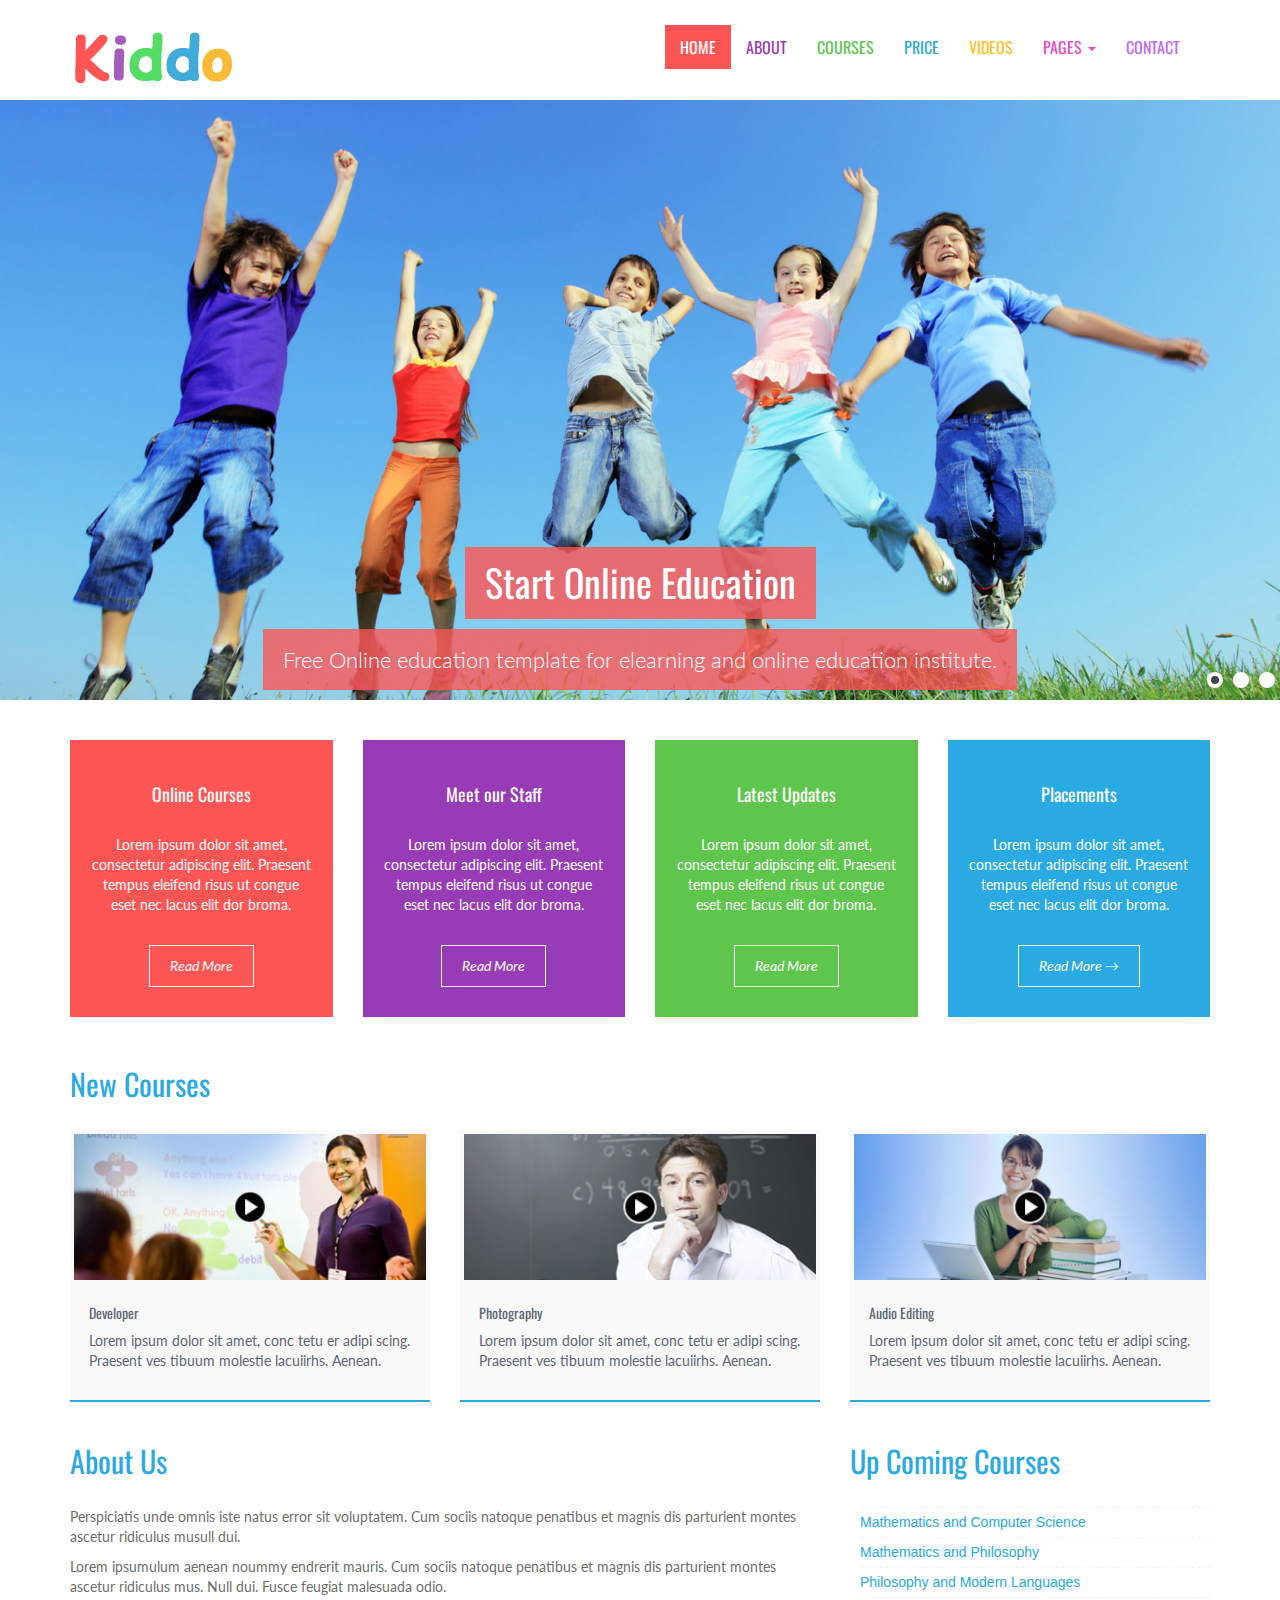
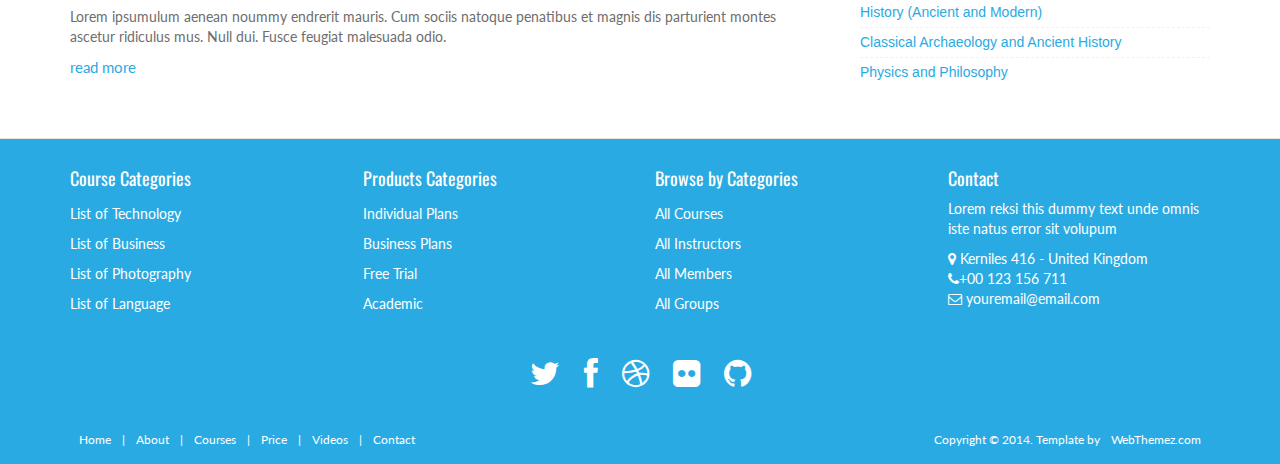
==== bootstrap/Kiddo-Educational-School-Bootstrap-Free-Web-Template/index.html @ 1dbb7421 "boots" ====
<!--
Author: WebThemez
Author URL: http://webthemez.com
License: Creative Commons Attribution 3.0 Unported
License URL: http://creativecommons.org/licenses/by/3.0/
-->
<!DOCTYPE html>
<html lang="en">
<head>
	<meta charset="utf-8">
	<meta name="viewport" content="width=device-width, initial-scale=1.0">
	<meta name="description" content="free-educational-responsive-web-template-webEdu">
	<meta name="author" content="webThemez.com">
	<title>Free School Responsive Web Template Kiddo</title>
	<link rel="favicon" href="assets/images/favicon.png">
	<link rel="stylesheet" media="screen" href="http://fonts.googleapis.com/css?family=Open+Sans:300,400,700">
	<link rel="stylesheet" href="assets/css/bootstrap.min.css">
	<link rel="stylesheet" href="assets/css/font-awesome.min.css"> 
	<link rel="stylesheet" href="assets/css/bootstrap-theme.css" media="screen"> 
	<link rel="stylesheet" href="assets/css/style.css">
    <link rel='stylesheet' id='camera-css'  href='assets/css/camera.css' type='text/css' media='all'> 
	<!-- HTML5 shim and Respond.js IE8 support of HTML5 elements and media queries -->
	<!--[if lt IE 9]>
	<script src="assets/js/html5shiv.js"></script>
	<script src="assets/js/respond.min.js"></script>
	<![endif]-->
</head>
<body>
	<!-- Fixed navbar -->
	<div class="navbar navbar-inverse">
		<div class="container">
			<div class="navbar-header">
				<!-- Button for smallest screens -->
				<button type="button" class="navbar-toggle" data-toggle="collapse" data-target=".navbar-collapse"><span class="icon-bar"></span><span class="icon-bar"></span><span class="icon-bar"></span></button>
				<a class="navbar-brand" href="index.html">
					<img src="assets/images/logo.png" alt="Techro HTML5 template"></a>
			</div>
			<div class="navbar-collapse collapse">
				<ul class="nav navbar-nav pull-right mainNav">
					<li class="c1 active"><a href="index.html">Home</a></li>
					<li class="c2"><a href="about.html">About</a></li>
					<li class="c3"><a href="courses.html">Courses</a></li>
					<li class="c4"><a href="price.html">Price</a></li>
					<li class="c5"><a href="videos.html">Videos</a></li>
					<li class="c6 dropdown">
						<a href="#" class="dropdown-toggle" data-toggle="dropdown">Pages <b class="caret"></b></a>
						<ul class="dropdown-menu">
							<li><a href="sidebar-right.html">Right Sidebar</a></li>
							<li><a href="#">Dummy Link1</a></li>
							<li><a href="#">Dummy Link2</a></li>
							<li><a href="#">Dummy Link3</a></li>
						</ul>
					</li>
					<li class="c7"><a href="contact.html">Contact</a></li>

				</ul>
			</div>
			<!--/.nav-collapse -->
		</div>
	</div>
	<!-- /.navbar -->

	<!-- Header -->
	<header id="head">
		<div class="container">
             <div class="heading-text">							
							<h1 class="animated flipInY delay1">Start Online Education</h1> <br/>
							<p>Free Online education template for elearning and online education institute.</p>
						</div>
            
					<div class="fluid_container">                       
                    <div class="camera_wrap camera_emboss pattern_1" id="camera_wrap_4">
                        <div data-thumb="assets/images/slides/thumbs/img1.jpg" data-src="assets/images/slides/img1.jpg">
                            <h2>We develop.</h2>
                        </div> 
                        <div data-thumb="assets/images/slides/thumbs/img2.jpg" data-src="assets/images/slides/img2.jpg">
                        </div>
                        <div data-thumb="assets/images/slides/thumbs/img3.jpg" data-src="assets/images/slides/img3.jpg">
                        </div> 
                    </div><!-- #camera_wrap_3 -->
                </div><!-- .fluid_container -->
		</div>
	</header>
	<!-- /Header -->

  <div class="container">
    <div class="row">
					<div class="col-md-3">
						<div class="grey-box-icon b1"> 
							<h4>Online Courses</h4>
							<p>Lorem ipsum dolor sit amet, consectetur adipiscing elit. Praesent tempus eleifend risus ut congue
							eset nec lacus elit dor broma.</p>
     						<p><a href="#"><em>Read More</em></a></p>
						</div><!--grey box -->
					</div><!--/span3-->
					<div class="col-md-3">
						<div class="grey-box-icon b2"> 
							<h4>Meet our Staff</h4>
							<p>Lorem ipsum dolor sit amet, consectetur adipiscing elit. Praesent tempus eleifend risus ut congue
							eset nec lacus elit dor broma.</p>
     						<p><a href="#"><em>Read More</em></a></p>
						</div><!--grey box -->
					</div><!--/span3-->
					<div class="col-md-3">
						<div class="grey-box-icon b3"> 
							<h4>Latest Updates</h4>
							<p>Lorem ipsum dolor sit amet, consectetur adipiscing elit. Praesent tempus eleifend risus ut congue
							eset nec lacus elit dor broma.</p>
     						<p><a href="#"><em>Read More</em></a></p>
						</div><!--grey box -->
					</div><!--/span3-->
					<div class="col-md-3">
						<div class="grey-box-icon b4">  
							<h4>Placements</h4>
							<p>Lorem ipsum dolor sit amet, consectetur adipiscing elit. Praesent tempus eleifend risus ut congue
							eset nec lacus elit dor broma.</p>
     						<p><a href="#"><em>Read More →</em></a></p>
						</div><!--grey box -->
					</div><!--/span3-->
				</div>
    </div>
      <section class="news-box top-margin">
        <div class="container">
            <h2><span>New Courses</span></h2>
            <div class="row">
       
                <div class="col-lg-4 col-md-4 col-sm-12">
                    <div class="newsBox">
                        <div class="thumbnail">
                            <figure><img src="assets/images/news2.jpg" alt=""></figure>
                            <div class="caption maxheight2">
                            <div class="box_inner">
                                        <div class="box">
                                            <p class="title"><h5>Developer</h5></p>
                                            <p>Lorem ipsum dolor sit amet, conc tetu er adipi scing. Praesent ves tibuum molestie lacuiirhs. Aenean.</p>
                                        </div> 
                                </div>
                            </div>
                        </div>
                    </div>
                </div>
                <div class="col-lg-4 col-md-4 col-sm-12">
                    <div class="newsBox">
                        <div class="thumbnail">
                            <figure><img src="assets/images/news3.jpg" alt=""></figure>
                            <div class="caption maxheight2">
                            <div class="box_inner">
                                        <div class="box">
                                            <p class="title"><h5>Photography   </h5></p>
                                            <p>Lorem ipsum dolor sit amet, conc tetu er adipi scing. Praesent ves tibuum molestie lacuiirhs. Aenean.</p>
                                        </div> 
                                </div>
                            </div>
                        </div>
                    </div>
                </div>
                <div class="col-lg-4 col-md-4 col-sm-12">
                    <div class="newsBox">
                        <div class="thumbnail">
                            <figure><img src="assets/images/news4.jpg" alt=""></figure>
                            <div class="caption maxheight2">
                           <div class="box_inner">
                                        <div class="box">
                                            <p class="title"><h5>Audio Editing</h5></p>
                                            <p>Lorem ipsum dolor sit amet, conc tetu er adipi scing. Praesent ves tibuum molestie lacuiirhs. Aenean.</p>
                                        </div> 
                                </div>
                            </div>
                        </div>
                    </div>
                </div>
            </div>
        </div>
    </section>
   
  
	
      <section class="container">
      <div class="row">
      	<div class="col-md-8"><div class="title-box clearfix "><h2 class="title-box_primary">About Us</h2></div> 
        <p><span>Perspiciatis unde omnis iste natus error sit voluptatem. Cum sociis natoque penatibus et magnis dis parturient montes ascetur ridiculus musull dui.</span></p>
        <p>Lorem ipsumulum aenean noummy endrerit mauris. Cum sociis natoque penatibus et magnis dis parturient montes ascetur ridiculus mus. Null dui. Fusce feugiat malesuada odio.</p><p>Lorem ipsumulum aenean noummy endrerit mauris. Cum sociis natoque penatibus et magnis dis parturient montes ascetur ridiculus mus. Null dui. Fusce feugiat malesuada odio.</p>
        <a href="#" title="read more" class="btn-inline " target="_self">read more</a> </div>
              
          
          <div class="col-md-4"><div class="title-box clearfix "><h2 class="title-box_primary">Up Coming Courses</h2></div> 
            <div class="list styled custom-list">
            <ul>
            <li><a title="Snatoque penatibus et magnis dis partu rient montes ascetur ridiculus mus." href="#">Mathematics and Computer Science</a></li>
            <li><a title="Fusce feugiat malesuada odio. Morbi nunc odio gravida at cursus nec luctus." href="#">Mathematics and Philosophy</a></li>
            <li><a title="Penatibus et magnis dis parturient montes ascetur ridiculus mus." href="#">Philosophy and Modern Languages</a></li>
            <li><a title="Morbi nunc odio gravida at cursus nec luctus a lorem. Maecenas tristique orci." href="#">History (Ancient and Modern)</a></li>
            <li><a title="Snatoque penatibus et magnis dis partu rient montes ascetur ridiculus mus." href="#">Classical Archaeology and Ancient History</a></li>
            <li><a title="Fusce feugiat malesuada odio. Morbi nunc odio gravida at cursus nec luctus." href="#">Physics and Philosophy</a></li>
            </ul>
            </div>
         </div>
      </div>
      </section>
      
    	 
    <footer id="footer">
 
		<div class="container">
   <div class="row">
  <div class="footerbottom">
    <div class="col-md-3 col-sm-6">
      <div class="footerwidget">
        <h4>
          Course Categories
        </h4>
        <div class="menu-course">
          <ul class="menu">
            <li><a href="#">
                List of Technology 
              </a>
            </li>
            <li><a href="#">
                List of Business
              </a>
            </li>
            <li><a href="#">
                List of Photography
              </a>
            </li>
            <li><a href="#">
               List of Language
              </a>
            </li>
          </ul>
        </div>
      </div>
    </div>
    <div class="col-md-3 col-sm-6">
      <div class="footerwidget">
        <h4>
          Products Categories
        </h4>
        <div class="menu-course">
          <ul class="menu">
            <li> <a href="#">
                Individual Plans  </a>
            </li>
            <li><a href="#">
                Business Plans
              </a>
            </li>
            <li><a href="#">
                Free Trial
              </a>
            </li>
            <li><a href="#">
                Academic
              </a>
            </li>
          </ul>
        </div>
      </div>
    </div>
    <div class="col-md-3 col-sm-6">
      <div class="footerwidget">
        <h4>
          Browse by Categories
        </h4>
        <div class="menu-course">
          <ul class="menu">
            <li><a href="#">
                All Courses
              </a>
            </li>
            <li> <a href="#">
                All Instructors
              </a>
            </li>
            <li><a href="#">
                All Members
              </a>
            </li>
            <li>
              <a href="#">
                All Groups
              </a>
            </li>
          </ul>
        </div>
      </div>
    </div>
    <div class="col-md-3 col-sm-6"> 
            	<div class="footerwidget"> 
                         <h4>Contact</h4> 
                        <p>Lorem reksi this dummy text unde omnis iste natus error sit volupum</p>
            <div class="contact-info"> 
            <i class="fa fa-map-marker"></i> Kerniles 416  - United Kingdom<br>
            <i class="fa fa-phone"></i>+00 123 156 711 <br>
             <i class="fa fa-envelope-o"></i> youremail@email.com
              </div> 
                </div><!-- end widget --> 
    </div>
  </div>
</div>
			<div class="social text-center">
				<a href="#"><i class="fa fa-twitter"></i></a>
				<a href="#"><i class="fa fa-facebook"></i></a>
				<a href="#"><i class="fa fa-dribbble"></i></a>
				<a href="#"><i class="fa fa-flickr"></i></a>
				<a href="#"><i class="fa fa-github"></i></a>
			</div>

			<div class="clear"></div>
			<!--CLEAR FLOATS-->
		</div>
		<div class="footer2">
			<div class="container">
				<div class="row">

					<div class="col-md-6 panel">
						<div class="panel-body">
							<p class="simplenav">
								<a href="index.html">Home</a> | 
								<a href="about.html">About</a> |
								<a href="courses.html">Courses</a> |
								<a href="price.html">Price</a> |
								<a href="videos.html">Videos</a> |
								<a href="contact.html">Contact</a>
							</p>
						</div>
					</div>

					<div class="col-md-6 panel">
						<div class="panel-body">
							<p class="text-right">
								Copyright &copy; 2014. Template by <a href="http://webthemez.com/" rel="develop">WebThemez.com</a>
							</p>
						</div>
					</div>

				</div>
				<!-- /row of panels -->
			</div>
		</div>
	</footer>

	<!-- JavaScript libs are placed at the end of the document so the pages load faster -->
	<script src="assets/js/modernizr-latest.js"></script> 
	<script type='text/javascript' src='assets/js/jquery.min.js'></script>
    <script type='text/javascript' src='assets/js/fancybox/jquery.fancybox.pack.js'></script>
    
    <script type='text/javascript' src='assets/js/jquery.mobile.customized.min.js'></script>
    <script type='text/javascript' src='assets/js/jquery.easing.1.3.js'></script> 
    <script type='text/javascript' src='assets/js/camera.min.js'></script> 
    <script src="assets/js/bootstrap.min.js"></script> 
	<script src="assets/js/custom.js"></script>
    <script>
		jQuery(function(){
			
			jQuery('#camera_wrap_4').camera({
                transPeriod: 500,
                time: 3000,
				height: '600',
				loader: 'false',
				pagination: true,
				thumbnails: false,
				hover: false,
                playPause: false,
                navigation: false,
				opacityOnGrid: false,
				imagePath: 'assets/images/'
			});

		});
      
	</script>
    
</body>
</html>
---- bootstrap/Kiddo-Educational-School-Bootstrap-Free-Web-Template/assets/css/style.css ----
/*
Author: WebThemez.com
Website: http://webthemez.com
Note: Please do not remove the footer backlink (webthemez.com)--(if you want to remove contact: webthemez@gmail.com)
Licence: Creative Commons Attribution 3.0** - http://creativecommons.org/licenses/by/3.0/
*/
@import url(http://fonts.googleapis.com/css?family=Oswald:400,700);
@import url(http://fonts.googleapis.com/css?family=Lato:400,700);
body {
	font-family: 'Lato', sans-serif;
	font-weight: normal;
    color: #6E6E6E;
}
/*General*/
h1, h2, h3, h4, h5, h6 {
	font-weight: normal;
	font-family: 'Oswald', sans-serif;
}
h1, .h1, h2, .h2, h3, .h3 {
	margin-top: 30px;
}
h2 {
	margin: 30px 0;
	color: #29AAE2;
}
a{
    color:#3d84e6;
}
a:hover, a:focus{
    color:#3d84e6;
    text-decoration: underline;
}
.navbar-toggle {
	background-color: rgba(0, 0, 0, 0.89);
}
.navbar-nav>li>a {
	padding-top: 12px;
	padding-bottom: 12px;
	font-family: 'Oswald', sans-serif;
	font-weight: 400 !important;
}
blockquote {
	font-style: italic;
	font-family: Georgia;
	color: #999;
	margin: 0px 0 0px;
	padding: 0px 20px;
}
label {
	color: #777;
}
.btn-inline {
	color: #29AAE2;
	font-size: 15px; 
}
.form-control {
	display: block;
	width: 100%;
	height: 41px;
	padding: 6px 12px;
	font-size: 14px;
	line-height: 2.428571;
	color: #555;
	background-color: #F7F7F7;
	background-image: none;
	border: 1px solid #ccc;
	border-radius: 0px;
}
.navbar-inverse .navbar-brand img {
	width: 171px;
}
.navbar-inverse .navbar-nav > li.c1 a{
color: #F55;
}
.navbar-inverse .navbar-nav > li.c2 a{
color: #973CB6;
}
.navbar-inverse .navbar-nav > li.c3 a{
color: #5EC64D;
}
.navbar-inverse .navbar-nav > li.c4 a{
color: #29AAE2;
}
.navbar-inverse .navbar-nav > li.c5 a{
color: #FFC225;
}
.navbar-inverse .navbar-nav > li.c6 a{
color: #ED47C5;
}
.navbar-inverse .navbar-nav > li.c7 a{
color: #BD69FF;
}
.navbar-inverse .navbar-nav > li.c1 a:hover, .navbar-inverse .navbar-nav > li.c1.active a{
color:#fff;
background: #F55;
}
.navbar-inverse .navbar-nav > li.c2 a:hover, .navbar-inverse .navbar-nav > li.c2.active a{
color: #fff;
background:#973CB6;
}
.navbar-inverse .navbar-nav > li.c3 a:hover, .navbar-inverse .navbar-nav > li.c3.active a{
color: #fff;
background:#5EC64D;
}
.navbar-inverse .navbar-nav > li.c4 a:hover, .navbar-inverse .navbar-nav > li.c4.active a{
color: #fff;
background: #29AAE2;
}
.navbar-inverse .navbar-nav > li.c5 a:hover, .navbar-inverse .navbar-nav > li.c5.active a{
color: #fff;
background:#FFC225;
}
.navbar-inverse .navbar-nav > li.c6 a:hover, .navbar-inverse .navbar-nav > li.c6.active a{
color: #fff;
background:#ED47C5;
}
.navbar-inverse .navbar-nav > li.c7 a:hover, .navbar-inverse .navbar-nav > li.c7.active a{
color: #fff;
background:#BD69FF;
}
.b1{
color:#fff;
background:#F55;
}
.b2{
color:#fff;
background:#973CB6;
}
.b3{
color:#fff;
background:#5EC64D;
}
.b4{
color:#fff;
background: #29AAE2;
}
.grey-box-icon h4{
padding:20px 0;
}
.grey-box-icon a{
margin: 20px 0 0;
color: #fff;
padding: 10px 20px;
border: 1px solid #fff;
display: inline-block;
} 

.section-title {
	margin-bottom: 20px;
}
/* Header */
#head {
	/*background: #181015 url( ../images/bg_header.jpg) no-repeat;*/
	background-size: cover;
	height: 600px;
	text-align: center;
	color: white;
	font-weight: 300;
	position: relative; 
	background-position-x: center;
}
#head.secondary {
	height: 100px;
	min-height: 100px;
	padding-top: 0px;
}
#head .lead {
	font-size: 44px;
	margin-bottom: 6px;
	color: white;
	line-height: 1.15em;
}
#head .tagline {
	color: rgba(255,255,255,0.75);
	margin-bottom: 25px;
}
#head .tagline a {
	color: #fff;
}
#head .btn {
	margin-bottom: 10px;
}
#head .btn-default {
	text-shadow: none;
	background: transparent;
	color: rgba(255,255,255,.5);
	-webkit-box-shadow: inset 0px 0px 0px 3px rgba(255,255,255,.5);
	-moz-box-shadow: inset 0px 0px 0px 3px rgba(255,255,255,.5);
	box-shadow: inset 0px 0px 0px 3px rgba(255,255,255,.5);
	background: transparent;
}
#head .btn-default:hover, #head .btn-default:focus {
	color: rgba(255,255,255,.8);
	-webkit-box-shadow: inset 0px 0px 0px 3px rgba(255,255,255,.8);
	-moz-box-shadow: inset 0px 0px 0px 3px rgba(255,255,255,.8);
	box-shadow: inset 0px 0px 0px 3px rgba(255,255,255,.8);
	background: transparent;
}
#head .btn-default:active, #head .btn-default.active {
	color: #fff;
	-webkit-box-shadow: inset 0px 0px 0px 3px #fff;
	-moz-box-shadow: inset 0px 0px 0px 3px #fff;
	box-shadow: inset 0px 0px 0px 3px #fff;
	background: transparent;
}
.fluid_container {
	bottom: 0;
	height: 100%;
	left: 0;
	right: 0;
	top: 0;
	z-index: 0;
}
#camera_wrap_4 {
	bottom: 0;
	height: 100%;
	left: 0;
	margin-bottom: 0!important;
	position: absolute;
	right: 0;
	top: 0;
}
.camera_bar {
	z-index: 2;
}
.camera_thumbs {
	margin-top: -100px;
	position: relative;
	z-index: 1;
}
.camera_thumbs_cont {
	border-radius: 0;
	-moz-border-radius: 0;
	-webkit-border-radius: 0;
}
.camera_overlayer {
	opacity: .1;
}
.panel {
	margin-bottom: 0px;
	background-color: transparent;
	border: 1px solid transparent;
	border-radius: 0px;
	-webkit-box-shadow: none;
	box-shadow: none;
}
.panel-body {
	padding: 0px;
}
.btn-action, .btn-primary {
	color: #FFEFD7;
	background-image: -webkit-linear-gradient(top, #0ecfec 0%, #09bed9 100%);
	background-image: linear-gradient(to bottom, #0ecfec 0%, #09bed9 100%);
 filter: progid:DXImageTransform.Microsoft.gradient(startColorstr='#0ecfec22', endColorstr='#09bed900', GradientType=0);
 filter: progid:DXImageTransform.Microsoft.gradient(enabled = false);
	background-repeat: repeat-x;
	border: 0 none;
}
.btn-action:hover, .btn-primary:hover {
	background: #04a0b7;
}
.btn:hover, .btn:active {
	color: #c0c0c0;
}
ul, .list.custom-list ul {
	margin: 0 0 11px;
	list-style-type: none;
	padding-left: 10px;
}
.list.custom-list ul li {
	margin: 0;
	padding: 4px 0 5px 0px;
	border-top: 1px dashed #f2f2f2;
	position: relative;
	/*background: url(../images/arrow.png) no-repeat 0 11px;*/
}
.list.custom-list ul li a {
	font: 14px/1.2em 'Roboto', sans-serif;
	color: #29AAE2;
	text-transform: none;
	display: inline;
	position: relative;
}
.thumbnail {
	position: relative;
	margin: 0;
	border-radius: 0;
	box-shadow: none;
	border: none;
	padding: 0;
	background: none; 
	padding: 4px;
	background: #F9F9F9;
	border-bottom: 2px solid #29AAE2;
}
.thumbnail time {
	background: #3d84e6;
	padding: 5px 0;
	display: block;
	text-indent: 12px;
	color: #fff;
}
.thumbnail .caption {
	padding: 15px;
	color: #606577;
}
.thumbnail .caption:hover {
}
.thumbnail .caption a {
	font: 20px;
}
.slideUp {
	top: -100px;
}
.navbar-inverse {
	background: #fff;  
margin: 0 auto; 
}
.navbar-inverse {
	border: none;
}
.navbar-inverse .navbar-nav > li > a, .navbar-inverse .navbar-nav > .open ul > a { 
	font-size: 16px;
	text-transform: uppercase;
}
.navbar-inverse .navbar-nav > li > a:hover, .navbar-inverse .navbar-nav > li > a:focus, 
.navbar-inverse .navbar-nav > .open > a:hover, .navbar-inverse .navbar-nav > .open > a:focus,
.navbar-inverse .navbar-nav > .active > a{
	background: #3d84e6; 
    border-radius: 0px;
} 
.navbar-inverse .navbar-nav > li > a, .navbar-inverse .navbar-nav > .open ul > a {
	text-align: left;
}
.navbar-inverse .navbar-nav > .active > a, .navbar-inverse .navbar-nav > .active > a:hover{
color: #fff !important;
    border-radius: 0px;
    background: #3d84e6;
}
.heading-text{
    position: absolute;
    z-index: 999;
    text-align: center;
    width: 100%;
    left: 0px;
    right: 0px;
    bottom: 0px;
}
.heading-text h1{
    font-size: 38px;
    background: rgba(255, 85, 85, 0.81);
    padding: 15px 20px;
    display: inline-block;
}
.heading-text p{
font-size: 22px;
background: rgba(255, 85, 85, 0.78);
padding: 15px 20px;
display: inline-block;
clear: both;
}
/* Highlights*/
.highlight {
	margin-top: 40px;
}
.h-caption {
	text-align: center;
}
.h-caption i {
	display: block;
	font-size: 54px;
	color: #3d84e6;
	margin-bottom: 36px;
}
.h-caption h4 {
	color: #382526;
	font-size: 16px;
	font-weight: bold;
	margin-bottom: 20px;
}
div.hbox {
	background: #fff;
	padding: 10px 15px;
}
.h-body {
}
.jumbotron {
	background-color: #E0E0E0;
}
.page-header {
	border-bottom: 1px solid #15c008;
}
.page-title {
	margin-top: 20px;
	font-weight: 300;
	color: #15c008;
}
.text-muted {
	color: #888;
}
.breadcrumb {
	background: none;
	padding: 0;
	margin: 30px 0 0px 0;
}
ul.list-spaces li {
	margin-bottom: 10px;
}
/* Helpers */
.container-full {
	margin: 0 auto;
	width: 100%;
}
.top-space {
	margin-top: 60px;
}
.top-margin {
	margin-top: 20px;
}
.circle {
	background: rgb(214, 214, 214);
	width: 95px;
	height: 95px;
	border-radius: 90px;
	line-height: 95px;
	margin: 0 auto 20px;
}
img {
	max-width: 100%;
}
img.pull-right {
	margin-left: 10px;
}
img.pull-left {
	margin-right: 10px;
}
#map {
	width: 100%;
	height: 280px;
}
#social {
	margin-top: 50px;
	margin-bottom: 50px;
}
#social .wrapper {
	width: 340px;
	margin: 0 auto;
}
.sidebar {
	padding-top: 36px;
	padding-bottom: 30px;
}
.sidebar .panel {
	margin-bottom: 20px;
}
.sidebar h1, .sidebar .h1, .sidebar h2, .sidebar .h2, .sidebar h3, .sidebar .h3 {
	margin-top: 20px;
}
.featured-box {
	padding: 20px;
    padding-left: 0px;
	margin-bottom: 20px;
}
.featured-box .text {
	padding-left: 0px;
}
.featured-box h3 {
    font-size: 18px;
	margin: 0 0 5px 0;
}
.featured-box i {
	position: absolute;
	display: inline-block;
	color: #A8A8A8; 
	padding: 0px;
	border-radius: 50px;
	width: 24px;
	height: 24px;
	margin: 0px;
	width: 60px;
	height: 60px;
	text-align: center;
	line-height: 60px;
}
footer {
	border-top: 1px solid #e5e5e5;
	background: #29AAE2;
	margin-top: 40px;
    padding-top: 20px;
	color: #fff;
}
 ul.menu{
    padding: 0px;
}
.menu li{
    padding: 5px 0px;
}
.menu li a{
    color: #FFFFFF;
}
.social {
	margin: 20px 0;
}
.social a {
	font-size: 32px;
	margin: 0 10px;
	color: #FFFFFF;
}
.social a:hover {
	color: #3d84e6;
}
/* Footer */
.footer1 {
	background: #fff;
	padding: 30px 0 0 0;
	font-size: 12px;
	color: #999;
}
.footer1 a {
	color: #ccc;
}
.footer1 a:hover {
	color: #fff;
}
.footer1 .panel {
	margin-bottom: 30px;
}
.footer1 .panel-title {
	font-size: 17px;
	font-weight: bold;
	color: #ccc;
	margin: 0 0 20px;
}
.footer1 .entry-meta {
	border-top: 1px solid #ccc;
	border-bottom: 1px solid #ccc;
	margin: 0 0 35px 0;
	padding: 2px 0;
	color: #888888;
	font-size: 12px;
	font-size: 0.75rem;
}
.footer1 .entry-meta a {
	color: #333333;
}
.footer1 .entry-meta .meta-in {
	border-top: 1px solid #ccc;
	border-bottom: 1px solid #ccc;
	padding: 10px 0;
}
.follow-me-icons {
	font-size: 30px;
}
.follow-me-icons i {
	float: left;
	margin: 0 10px 0 0;
	color: #3d84e6;
}
.footer2 {
	background: #29AAE2;
	padding: 15px 0;
	color: #aaa;
	font-size: 12px;
}
.footer2 a {
	color: #FFF;
}
.footer2 a:hover {
	color: #fff;
}
.footer2 p {
	margin: 0;
	color: #fff;
}
.panel-simplenav {
	margin-left: -5px;
}
.panel-simplenav a {
	margin: 0 5px;
}
#services .fa {
	color: #3d84e6;
}
/* carousel */
#quote-carousel {
	padding: 0 10px 30px 10px;
	margin-top: 30px 0px 0px;
}
/* Control buttons  */
#quote-carousel .carousel-control {
	background: none;
	color: #222;
	font-size: 2.3em;
	text-shadow: none;
	margin-top: 30px;
}
/* Previous button  */
#quote-carousel .carousel-control.left {
	left: -12px;
}
/* Next button  */
#quote-carousel .carousel-control.right {
	right: -12px !important;
}
/* Changes the position of the indicators */
#quote-carousel .carousel-indicators {
	right: 50%;
	top: auto;
	bottom: 0px;
	margin-right: -19px;
}
/* Changes the color of the indicators */
#quote-carousel .carousel-indicators li {
	background: #c0c0c0;
}
#quote-carousel .carousel-indicators .active {
	background: #333333;
}
#quote-carousel img {
	width: 250px;
	height: 100px;
}
/* End carousel */

.item blockquote {
	border-left: none;
	margin: 0;
}
.item blockquote img {
	margin-bottom: 10px;
}
.item blockquote p:before {
	content: "\f10d";
	font-family: 'Fontawesome';
	float: left;
	margin-right: 10px;
}
.contact ul {
	padding: 0px;
}
.contact ul li {
	margin-bottom: 10px;
	list-style: none;
}
footer ul li {
	list-style: none;
}
#map-canvas {
	height: 100%;
	margin: 0px;
	padding: 0px;
}
/* ------- */

.isotopeWrapper article {
	margin-bottom: 30px;
}
#portfolio {
}
#portfolio img {
	width: 100%;
}
#portfolio article p {
	margin-bottom: 1.45em;
	/*set next row on the baseline*/;
}
nav#filter {
	margin-bottom: 1.5em;
}
nav#filter li {
	display: inline-block;
	margin: 10px;
}
nav#filter a {
	padding: 15px;
	line-height: 20px;
	text-decoration: none;
	color: #FFFFFF;
    border-left: 0px;
border-right: 0px;
	background: #F9BA36;
}
nav#filter a.current {
	background: #3d84e6;
	color: #fff;
}
.iconColor .fa {
	color: #ee0c45;
}
.portfolio-items article img {
	width: 100%;
}
.portfolio-item {
	display: block;
	position: relative;
	-webkit-transition: all 0.2s ease-in-out;
	-moz-transition: all 0.2s ease-in-out;
	-o-transition: all 0.2s ease-in-out;
	transition: all 0.2s ease-in-out;
	border-bottom: 4px solid #55DC65;
}
.portfolio-item img {
	-webkit-transition: all 300ms linear;
	-moz-transition: all 300ms linear;
	-o-transition: all 300ms linear;
	-ms-transition: all 300ms linear;
	transition: all 300ms linear;
}
.portfolio-item .portfolio-desc {
	display: block;
	opacity: 0;
	position: absolute;
	width: 100%;
	left: 0;
	top: 0;
	color: rgba(220, 220, 220);
}
.fancybox-overlay {
	background: rgba(0, 0, 0, 0.64);
}
.portfolio-item:hover .portfolio-desc {
	padding-top: 20%;
	height: 100%;
	transition: all 200ms ease-in-out 0s;
	opacity: 1;
	background: rgba(61, 61, 61, 0.67);
}
.portfolio-item .portfolio-desc a {
	color: #fff;
	text-align: center;
	display: block;
}
.portfolio-item .portfolio-desc a:hover {
	/*text-shadow: 2px 2px 1px rgba(0, 0, 0, 0.7);*/
	text-decoration: none;
}
.portfolio-item .portfolio-desc .folio-info {
	top: -20px;
	padding: 30px;
	height: 0;
	opacity: 0;
	position: relative;
}
.portfolio-item:hover .folio-info {
	height: 100%;
	opacity: 1;
	transition: all 500ms ease-in-out 0s;
	top: 5px;
}
.portfolio-item .portfolio-desc .folio-info h5 {
	text-transform: uppercase;
	text-align: center;
	font-weight: bold;
	font-size: 1.4em;
}
.portfolio-item .portfolio-desc .folio-info p {
	color: #ffffff;
	font-size: 12px;
}
.newsBox {
	margin-bottom: 12px;
}
.newsBox img {
	width: 100% !important;
}
/*Da Slider*/
.da-slider {
	width: auto;
	height: auto;
	max-height: initial;
	position: absolute;
	top: 0px;
	bottom: 0px;
	right: 0px;
	left: 0px;
}
.da-slide h2 {
	text-align: left;
	top: 15%;
	font-weight: bold;
}
.da-slide p {
	text-align: left;
	top: 40%;
	font-size: 30px;
}
.da-arrows span {
	position: absolute;
	top: 45%;
}
.da-dots span.da-dots-current:after {
	content: '';
	background: #3d84e6;
}
.team-member {
	padding-top: 5px;
	margin-bottom: 15px;
}
.team-heading {
	display: block;
	width: 100%;
}
.member-img {
	overflow: hidden;
}
.member-img img {
	border-radius: 0px; 
}
.team-socials {
	margin: 15px 0;
	display: block;
	text-align: center;
}
.team-socials i {
	width: 35px;
	height: 35px;
	position: relative;
	display: inline-block;
	text-align: center;
	font-size: 18px;
	color: #C7C7C7;
}
.team-socials i:hover {
	color: #3d84e6;
}
.team-member h4 {
	font-size: 19px;
	line-height: 32px;
	padding: 10px 0 0;
	text-align: center;
	margin: 0px;
}
.team-member .pos {
	display: block;
	margin: 0;
	text-align: center;
}
#head.secondary { 
	padding-top: 0px;
	background: #29AAE2;
	background-size: cover;
	text-align: center; 
    padding:10px 0;
	height: 140px; 
}
#head.secondary h1{ 
    COLOR: #fff;
    text-align: center;
}
/*Price table*/
.flat {
	margin: 30px 0;
}
.flat .plan {
	border-radius: 0px;
	list-style: none;
	padding: 0 0 20px;
	margin: 0 0 15px;
	background: #fff;
	text-align: center;
	box-shadow: 0px 3px 3px rgba(0, 0, 0, 0.29) !important;
}
.flat .plan li {
	padding: 10px 15px;
	color: #ccc;
	border-top: 1px solid #f5f5f5;
	-webkit-transition: 300ms;
	transition: 300ms;
}
.flat .plan li.plan-price {
	border-top: 0;
}
.flat .plan li.plan-name {
	border-radius: 0;
	padding: 15px;
	font-size: 24px;
	line-height: 24px;
	color: #fff;
	background: #A5A5A5;
	margin-bottom: 30px;
	border-top: 0;
}
.flat .plan li > strong {
	color: #6B6B6B;
	font-weight: normal;
}
.flat .plan li.plan-action {
	margin-top: 10px;
	border-top: 0;
	border-radius: 0px;
}
.flat .plan.featured {
	-webkit-transform: scale(1.1);
	-ms-transform: scale(1.1);
	transform: scale(1.1);
}
.flat .plan.featured:hover li.plan-name, .flat .plan:hover li.plan-name, .flat .plan.featured.plan-name {
	background: #F9BA36 !important;
}
.btn {
	background: #3d84e6;
	color: #fff;
}
.footer2 a {
	padding: 4px 8px;
}

/**
  MEDIA QUERIES
*/
@media (max-width: 767px) {
#head.secondary {
	height: 80px;
	min-height: 80px;
	background-size: initial;
}
#camera_wrap_4, #head{
height:480px !important;
}
#head .lead {
	font-size: 34px;
}
}

/* Small devices (tablets, 768px and up) */
@media (min-width: 768px) {
#quote-carousel {
	margin-bottom: 0;
	padding: 0 40px 30px 40px;
	margin-top: 30px;
}
}

@media (max-width: 767px) {
.navbar-collapse ul {
	text-align: right;
	margin-right: 0px;
}
}

/* Small devices (tablets, up to 768px) */
@media (max-width: 768px) {
/* Make the indicators larger for easier clicking with fingers/thumb on mobile */
    #head.secondary { 
height: 157px !important;
}
#camera_wrap_4, #head{
height:480px !important;
}
.navbar-inverse .navbar-nav > li > a, .navbar-inverse .navbar-nav > .open ul > a {
	font-size: 13px;
}
    .navbar-inverse .navbar-nav > li > a, .navbar-inverse .navbar-nav > .open ul > a {
text-align: right;
}
#quote-carousel .carousel-indicators {
	bottom: -20px !important;
}
#quote-carousel .carousel-indicators li {
	display: inline-block;
	margin: 0px 5px;
	width: 15px;
	height: 15px;
}
#quote-carousel .carousel-indicators li.active {
	margin: 0px 5px;
	width: 20px;
	height: 20px;
}
.footer2 p {
	margin: 0;
	text-align: center;
}
}

@media (max-width: 420px) { 
#camera_wrap_4, #head{
height:380px !important;
}
.da-slide h2 {
	font-size: 28px;
}
.da-slide p {
	font-size: 19px;
	font-weight: 400;
}
}
.camera_caption h2 {
border-bottom: 4px solid #1fcdff;
font-family: 'Open Sans', sans-serif;
font-size: 100px;
font-weight: 700;
letter-spacing: -2px;
}
.camera_fakehover:before {
content: '';
width: 100%;
height: initial;
z-index: 99999;
position: absolute;
height: inherit;
width: 100%;
left: 0px;
}
.grey-box-icon { 
padding: 15px 20px 20px 20px;
text-align: center;
margin-top: 40px;
position: relative;
}
.grey-box-icon-pos{
    margin-top: -88px;
    margin-bottom: 31px;
}
.grey-box-icon:hover .fontawesome-icon.circle-white {
background-color: #f6f6f6;
color: #697277;
-moz-transition: all .2s ease-in;
-webkit-transition: all .2s ease-in;
-o-transition: all .2s ease-in;
transition: all .2s ease-in;
}
.footer_post li {
float: left;
margin: 2px;
list-style: none;
}

.video-list-thumbs{}
.video-list-thumbs > li{
    margin-bottom:12px
}
.video-list-thumbs > li:last-child{}
.video-list-thumbs > li > a{
	display:block;
	position:relative;
	background-color: #F5F5F5;
	color: #fff;
	padding: 5px;
	border-radius: 0;}
.video-list-thumbs > li > a:hover{
	background-color: #29AAE2;
	transition:all 500ms ease;
	box-shadow:0 2px 4px rgba(0,0,0,.3);
	text-decoration:none
}
.video-list-thumbs h2{
	bottom: 0;
	font-size: 14px;
	margin: 8px 0 0;
	padding: 10px;
	color: #1F1F1F;
	line-height: 25px;
}
.video-list-thumbs .play-button{
    font-size: 60px;
    opacity: 0.6;
    position: absolute;
    right: 43%;
    top: 34%;
    background: url(../images/playbutton.png) no-repeat;
    width: 36px;
    height: 36px;
}
.video-list-thumbs > li > a:hover .play-button{
	color:#fff;
	opacity:1; 
	transition:all 500ms ease;
}
.video-list-thumbs .duration{
	background-color: rgba(0, 0, 0, 0.4);
	border-radius: 2px;
	color: #fff;
	font-size: 11px;
	font-weight: bold;
	left: 12px;
	line-height: 13px;
	padding: 2px 3px 1px;
	position: absolute;
	top: 12px;
}
.video-list-thumbs > li > a:hover .duration{
	background-color:#000;
	transition:all 500ms ease;
}
@media (min-width:320px) and (max-width: 480px) { 
	.video-list-thumbs .glyphicon-play-circle{
    font-size: 35px;
    right: 36%;
    top: 27%;
	}
	.video-list-thumbs h2{
		bottom: 0;
		font-size: 12px;
		height: 22px;
		margin: 8px 0 0;
	}
}
---- bootstrap/Kiddo-Educational-School-Bootstrap-Free-Web-Template/assets/css/camera.css ----
/**************************
*
*	GENERAL
*
**************************/
.camera_wrap a, .camera_wrap img, 
.camera_wrap ol, .camera_wrap ul, .camera_wrap li,
.camera_wrap table, .camera_wrap tbody, .camera_wrap tfoot, .camera_wrap thead, .camera_wrap tr, .camera_wrap th, .camera_wrap td
.camera_thumbs_wrap a, .camera_thumbs_wrap img, 
.camera_thumbs_wrap ol, .camera_thumbs_wrap ul, .camera_thumbs_wrap li,
.camera_thumbs_wrap table, .camera_thumbs_wrap tbody, .camera_thumbs_wrap tfoot, .camera_thumbs_wrap thead, .camera_thumbs_wrap tr, .camera_thumbs_wrap th, .camera_thumbs_wrap td {
	background: none;
	border: 0;
	font: inherit;
	font-size: 100%;
	margin: 0;
	padding: 0;
	vertical-align: baseline;
	list-style: none
}
.camera_wrap {
	direction: ltr;
	display: none;
	float: left;
	position: relative;
	z-index: 0;
}
.camera_wrap img {
	max-width: none!important;
}
.camera_fakehover {
	height: 100%;
	min-height: 60px;
	position: relative;
	width: 100%;
	z-index: 1;
}
.camera_wrap {
	width: 100%;
}
.camera_src {
	display: none;
}
.cameraCont, .cameraContents {
	height: 100%;
	position: relative;
	width: 100%;
	z-index: 1;
}
.cameraSlide {
	bottom: 0;
	left: 0;
	position: absolute;
	right: 0;
	top: 0;
	width: 100%;
}
.cameraContent {
	bottom: 0;
	display: none;
	left: 0;
	position: absolute;
	right: 0;
	top: 0;
	width: 100%;
}
.camera_target {
	bottom: 0;
	height: 100%;
	left: 0;
	overflow: hidden;
	position: absolute;
	right: 0;
	text-align: left;
	top: 0;
	width: 100%;
	z-index: 0;
}
.camera_overlayer {
	bottom: 0;
	height: 100%;
	left: 0;
	overflow: hidden;
	position: absolute;
	right: 0;
	top: 0;
	width: 100%;
	z-index: 0;
}
.camera_target_content {
	bottom: 0;
	left: 0;
	overflow: hidden;
	position: absolute;
	right: 0;
	top: 0;
	z-index: 2;
}
.camera_target_content .camera_link {
    background: url(assets/images/blank.gif);
	display: block;
	height: 100%;
	text-decoration: none;
}
.camera_loader {
    background: #fff url(assets/images/camera-loader.gif) no-repeat center;
	background: rgba(255, 255, 255, 0.9) url(assets/images/camera-loader.gif) no-repeat center;
	border: 1px solid #ffffff;
	-webkit-border-radius: 18px;
	-moz-border-radius: 18px;
	border-radius: 18px;
	height: 36px;
	left: 50%;
	overflow: hidden;
	position: absolute;
	margin: -18px 0 0 -18px;
	top: 50%;
	width: 36px;
	z-index: 3;
}
.camera_bar {
	bottom: 0;
	left: 0;
	overflow: hidden;
	position: absolute;
	right: 0;
	top: 0;
	z-index: 3;
}
.camera_thumbs_wrap.camera_left .camera_bar, .camera_thumbs_wrap.camera_right .camera_bar {
	height: 100%;
	position: absolute;
	width: auto;
}
.camera_thumbs_wrap.camera_bottom .camera_bar, .camera_thumbs_wrap.camera_top .camera_bar {
	height: auto;
	position: absolute;
	width: 100%;
}
.camera_nav_cont {
	height: 65px;
	overflow: hidden;
	position: absolute;
	right: 9px;
	top: 15px;
	width: 120px;
	z-index: 4;
}
.camera_caption {
	bottom: 0;
	display: block;
	position: absolute;
	width: 100%;
}
.camera_caption > div {
	padding: 10px 20px;
}
.camerarelative {
	overflow: hidden;
	position: relative;
}
.imgFake {
	cursor: pointer;
}
.camera_prevThumbs {
	bottom: 4px;
	cursor: pointer;
	left: 0;
	position: absolute;
	top: 4px;
	visibility: hidden;
	width: 30px;
	z-index: 10;
}
.camera_prevThumbs div {
	background: url(../images/camera_skins.png) no-repeat -160px 0;
	display: block;
	height: 40px;
	margin-top: -20px;
	position: absolute;
	top: 50%;
	width: 30px;
}
.camera_nextThumbs {
	bottom: 4px;
	cursor: pointer;
	position: absolute;
	right: 0;
	top: 4px;
	visibility: hidden;
	width: 30px;
	z-index: 10;
}
.camera_nextThumbs div {
	background: url(../images/camera_skins.png) no-repeat -190px 0;
	display: block;
	height: 40px;
	margin-top: -20px;
	position: absolute;
	top: 50%;
	width: 30px;
}
.camera_command_wrap .hideNav {
	display: none;
}
.camera_command_wrap {
	left: 0;
	position: relative;
	right:0;
	z-index: 4;
}
.camera_wrap .camera_pag .camera_pag_ul {
	list-style: none;
	margin: 0;
	padding: 0;
	text-align: right;
	margin-top: -48PX;
}
.camera_wrap .camera_pag .camera_pag_ul li {
	-webkit-border-radius: 8px;
	-moz-border-radius: 8px;
	border-radius: 8px;
	cursor: pointer;
	display: inline-block;
	height: 16px;
	margin: 20px 5px;
	position: relative;
	text-align: left;
	text-indent: 9999px;
	width: 16px;
}
.camera_commands_emboss .camera_pag .camera_pag_ul li {
	-moz-box-shadow:
		0px 1px 0px rgba(255,255,255,1),
		inset 0px 1px 1px rgba(0,0,0,0.2);
	-webkit-box-shadow:
		0px 1px 0px rgba(255,255,255,1),
		inset 0px 1px 1px rgba(0,0,0,0.2);
	box-shadow:
		0px 1px 0px rgba(255,255,255,1),
		inset 0px 1px 1px rgba(0,0,0,0.2);
}
.camera_wrap .camera_pag .camera_pag_ul li > span {
	-webkit-border-radius: 5px;
	-moz-border-radius: 5px;
	border-radius: 5px;
	height: 8px;
	left: 4px;
	overflow: hidden;
	position: absolute;
	top: 4px;
	width: 8px;
}
.camera_commands_emboss .camera_pag .camera_pag_ul li:hover > span {
	-moz-box-shadow:
		0px 1px 0px rgba(255,255,255,1),
		inset 0px 1px 1px rgba(0,0,0,0.2);
	-webkit-box-shadow:
		0px 1px 0px rgba(255,255,255,1),
		inset 0px 1px 1px rgba(0,0,0,0.2);
	box-shadow:
		0px 1px 0px rgba(255,255,255,1),
		inset 0px 1px 1px rgba(0,0,0,0.2);
}
.camera_wrap .camera_pag .camera_pag_ul li.cameracurrent > span {
	-moz-box-shadow: 0;
	-webkit-box-shadow: 0;
	box-shadow: 0;
}
.camera_pag_ul li img {
	display: none;
	position: absolute;
}
.camera_pag_ul .thumb_arrow {
    border-left: 4px solid transparent;
    border-right: 4px solid transparent;
    border-top: 4px solid;
	top: 0;
	left: 50%;
	margin-left: -4px;
	position: absolute;
}
.camera_prev, .camera_next, .camera_commands {
	cursor: pointer;
	height: 40px;
	margin-top: -20px;
	position: absolute;
	top: 50%;
	width: 40px;
	z-index: 2;
}
.camera_prev {
	left: 0;
}
.camera_prev > span {
	background: url(../images/camera_skins.png) no-repeat 0 0;
	display: block;
	height: 40px;
	width: 40px;
}
.camera_next {
	right: 0;
}
.camera_next > span {
	background: url(../images/camera_skins.png) no-repeat -40px 0;
	display: block;
	height: 40px;
	width: 40px;
}
.camera_commands {
	right: 41px;
}
.camera_commands > .camera_play {
	background: url(../images/camera_skins.png) no-repeat -80px 0;
	height: 40px;
	width: 40px;
}
.camera_commands > .camera_stop {
	background: url(../images/camera_skins.png) no-repeat -120px 0;
	display: block;
	height: 40px;
	width: 40px;
}
.camera_wrap .camera_pag .camera_pag_ul li {
	-webkit-border-radius: 8px;
	-moz-border-radius: 8px;
	border-radius: 8px;
	cursor: pointer;
	display: inline-block;
	height: 16px;
	margin: 20px 5px;
	position: relative;
	text-indent: 9999px;
	width: 16px;
}
.camera_thumbs_cont {
	-webkit-border-bottom-right-radius: 4px;
	-webkit-border-bottom-left-radius: 4px;
	-moz-border-radius-bottomright: 4px;
	-moz-border-radius-bottomleft: 4px;
	border-bottom-right-radius: 4px;
	border-bottom-left-radius: 4px;
	overflow: hidden;
	position: relative;
	width: 100%;
}
.camera_commands_emboss .camera_thumbs_cont {
	-moz-box-shadow:
		0px 1px 0px rgba(255,255,255,1),
		inset 0px 1px 1px rgba(0,0,0,0.2);
	-webkit-box-shadow:
		0px 1px 0px rgba(255,255,255,1),
		inset 0px 1px 1px rgba(0,0,0,0.2);
	box-shadow:
		0px 1px 0px rgba(255,255,255,1),
		inset 0px 1px 1px rgba(0,0,0,0.2);
}
.camera_thumbs_cont > div {
	float: left;
	width: 100%;
}
.camera_thumbs_cont ul {
	overflow: hidden;
	padding: 3px 4px 8px;
	position: relative;
	text-align: center;
}
.camera_thumbs_cont ul li {
	display: inline;
	padding: 0 4px;
}
.camera_thumbs_cont ul li > img {
	border: 1px solid;
	cursor: pointer;
	margin-top: 5px;
	vertical-align:bottom;
}
.camera_clear {
	display: block;
	clear: both;
}
.showIt {
	display: none;
}
.camera_clear {
	clear: both;
	display: block;
	height: 1px;
	margin: -1px 0 25px;
	position: relative;
}
/**************************
*
*	COLORS & SKINS
*
**************************/
.pattern_1 .camera_overlayer {
	background: url(../images/patterns/overlay1.png) repeat;
}
.pattern_2 .camera_overlayer {
	background: url(../images/patterns/overlay2.png) repeat;
}
.pattern_3 .camera_overlayer {
	background: url(../images/patterns/overlay3.png) repeat;
}
.pattern_4 .camera_overlayer {
	background: url(../images/patterns/overlay4.png) repeat;
}
.pattern_5 .camera_overlayer {
	background: url(../images/patterns/overlay5.png) repeat;
}
.pattern_6 .camera_overlayer {
	background: url(assets/images/patterns/overlay6.png) repeat;
}
.pattern_7 .camera_overlayer {
	background: url(assets/images/patterns/overlay7.png) repeat;
}
.pattern_8 .camera_overlayer {
	background: url(assets/images/patterns/overlay8.png) repeat;
}
.pattern_9 .camera_overlayer {
	background: url(assets/images/patterns/overlay9.png) repeat;
}
.pattern_10 .camera_overlayer {
	background: url(assets/images/patterns/overlay10.png) repeat;
}
.camera_caption {
	color: #fff;
}
.camera_caption > div {
	background: #000;
	background: rgba(0, 0, 0, 0.8);
}
.camera_wrap .camera_pag .camera_pag_ul li {
	background: #b7b7b7;
}
.camera_wrap .camera_pag .camera_pag_ul li:hover > span {
	background: #b7b7b7;
}
.camera_wrap .camera_pag .camera_pag_ul li.cameracurrent > span {
	background: #434648;
}
.camera_pag_ul li img {
	border: 4px solid #e6e6e6;
	-moz-box-shadow: 0px 3px 6px rgba(0,0,0,.5);
	-webkit-box-shadow: 0px 3px 6px rgba(0,0,0,.5);
	box-shadow: 0px 3px 6px rgba(0,0,0,.5);
}
.camera_pag_ul .thumb_arrow {
    border-top-color: #e6e6e6;
}
.camera_prevThumbs, .camera_nextThumbs, .camera_prev, .camera_next, .camera_commands, .camera_thumbs_cont {
	background: #d8d8d8;
	background: rgba(216, 216, 216, 0.85);
}
.camera_wrap .camera_pag .camera_pag_ul li {
	background: #FFFFFF;
}
.camera_thumbs_cont ul li > img {
	border-color: 1px solid #000;
}
/*AMBER SKIN*/
.camera_amber_skin .camera_prevThumbs div {
	background-position: -160px -160px;
}
.camera_amber_skin .camera_nextThumbs div {
	background-position: -190px -160px;
}
.camera_amber_skin .camera_prev > span {
	background-position: 0 -160px;
}
.camera_amber_skin .camera_next > span {
	background-position: -40px -160px;
}
.camera_amber_skin .camera_commands > .camera_play {
	background-position: -80px -160px;
}
.camera_amber_skin .camera_commands > .camera_stop {
	background-position: -120px -160px;
}
/*ASH SKIN*/
.camera_ash_skin .camera_prevThumbs div {
	background-position: -160px -200px;
}
.camera_ash_skin .camera_nextThumbs div {
	background-position: -190px -200px;
}
.camera_ash_skin .camera_prev > span {
	background-position: 0 -200px;
}
.camera_ash_skin .camera_next > span {
	background-position: -40px -200px;
}
.camera_ash_skin .camera_commands > .camera_play {
	background-position: -80px -200px;
}
.camera_ash_skin .camera_commands > .camera_stop {
	background-position: -120px -200px;
}
/*AZURE SKIN*/
.camera_azure_skin .camera_prevThumbs div {
	background-position: -160px -240px;
}
.camera_azure_skin .camera_nextThumbs div {
	background-position: -190px -240px;
}
.camera_azure_skin .camera_prev > span {
	background-position: 0 -240px;
}
.camera_azure_skin .camera_next > span {
	background-position: -40px -240px;
}
.camera_azure_skin .camera_commands > .camera_play {
	background-position: -80px -240px;
}
.camera_azure_skin .camera_commands > .camera_stop {
	background-position: -120px -240px;
}
/*BEIGE SKIN*/
.camera_beige_skin .camera_prevThumbs div {
	background-position: -160px -120px;
}
.camera_beige_skin .camera_nextThumbs div {
	background-position: -190px -120px;
}
.camera_beige_skin .camera_prev > span {
	background-position: 0 -120px;
}
.camera_beige_skin .camera_next > span {
	background-position: -40px -120px;
}
.camera_beige_skin .camera_commands > .camera_play {
	background-position: -80px -120px;
}
.camera_beige_skin .camera_commands > .camera_stop {
	background-position: -120px -120px;
}
/*BLACK SKIN*/
.camera_black_skin .camera_prevThumbs div {
	background-position: -160px -40px;
}
.camera_black_skin .camera_nextThumbs div {
	background-position: -190px -40px;
}
.camera_black_skin .camera_prev > span {
	background-position: 0 -40px;
}
.camera_black_skin .camera_next > span {
	background-position: -40px -40px;
}
.camera_black_skin .camera_commands > .camera_play {
	background-position: -80px -40px;
}
.camera_black_skin .camera_commands > .camera_stop {
	background-position: -120px -40px;
}
/*BLUE SKIN*/
.camera_blue_skin .camera_prevThumbs div {
	background-position: -160px -280px;
}
.camera_blue_skin .camera_nextThumbs div {
	background-position: -190px -280px;
}
.camera_blue_skin .camera_prev > span {
	background-position: 0 -280px;
}
.camera_blue_skin .camera_next > span {
	background-position: -40px -280px;
}
.camera_blue_skin .camera_commands > .camera_play {
	background-position: -80px -280px;
}
.camera_blue_skin .camera_commands > .camera_stop {
	background-position: -120px -280px;
}
/*BROWN SKIN*/
.camera_brown_skin .camera_prevThumbs div {
	background-position: -160px -320px;
}
.camera_brown_skin .camera_nextThumbs div {
	background-position: -190px -320px;
}
.camera_brown_skin .camera_prev > span {
	background-position: 0 -320px;
}
.camera_brown_skin .camera_next > span {
	background-position: -40px -320px;
}
.camera_brown_skin .camera_commands > .camera_play {
	background-position: -80px -320px;
}
.camera_brown_skin .camera_commands > .camera_stop {
	background-position: -120px -320px;
}
/*BURGUNDY SKIN*/
.camera_burgundy_skin .camera_prevThumbs div {
	background-position: -160px -360px;
}
.camera_burgundy_skin .camera_nextThumbs div {
	background-position: -190px -360px;
}
.camera_burgundy_skin .camera_prev > span {
	background-position: 0 -360px;
}
.camera_burgundy_skin .camera_next > span {
	background-position: -40px -360px;
}
.camera_burgundy_skin .camera_commands > .camera_play {
	background-position: -80px -360px;
}
.camera_burgundy_skin .camera_commands > .camera_stop {
	background-position: -120px -360px;
}
/*CHARCOAL SKIN*/
.camera_charcoal_skin .camera_prevThumbs div {
	background-position: -160px -400px;
}
.camera_charcoal_skin .camera_nextThumbs div {
	background-position: -190px -400px;
}
.camera_charcoal_skin .camera_prev > span {
	background-position: 0 -400px;
}
.camera_charcoal_skin .camera_next > span {
	background-position: -40px -400px;
}
.camera_charcoal_skin .camera_commands > .camera_play {
	background-position: -80px -400px;
}
.camera_charcoal_skin .camera_commands > .camera_stop {
	background-position: -120px -400px;
}
/*CHOCOLATE SKIN*/
.camera_chocolate_skin .camera_prevThumbs div {
	background-position: -160px -440px;
}
.camera_chocolate_skin .camera_nextThumbs div {
	background-position: -190px -440px;
}
.camera_chocolate_skin .camera_prev > span {
	background-position: 0 -440px;
}
.camera_chocolate_skin .camera_next > span {
	background-position: -40px -440px;
}
.camera_chocolate_skin .camera_commands > .camera_play {
	background-position: -80px -440px;
}
.camera_chocolate_skin .camera_commands > .camera_stop {
	background-position: -120px -440px	;
}
/*COFFEE SKIN*/
.camera_coffee_skin .camera_prevThumbs div {
	background-position: -160px -480px;
}
.camera_coffee_skin .camera_nextThumbs div {
	background-position: -190px -480px;
}
.camera_coffee_skin .camera_prev > span {
	background-position: 0 -480px;
}
.camera_coffee_skin .camera_next > span {
	background-position: -40px -480px;
}
.camera_coffee_skin .camera_commands > .camera_play {
	background-position: -80px -480px;
}
.camera_coffee_skin .camera_commands > .camera_stop {
	background-position: -120px -480px	;
}
/*CYAN SKIN*/
.camera_cyan_skin .camera_prevThumbs div {
	background-position: -160px -520px;
}
.camera_cyan_skin .camera_nextThumbs div {
	background-position: -190px -520px;
}
.camera_cyan_skin .camera_prev > span {
	background-position: 0 -520px;
}
.camera_cyan_skin .camera_next > span {
	background-position: -40px -520px;
}
.camera_cyan_skin .camera_commands > .camera_play {
	background-position: -80px -520px;
}
.camera_cyan_skin .camera_commands > .camera_stop {
	background-position: -120px -520px	;
}
/*FUCHSIA SKIN*/
.camera_fuchsia_skin .camera_prevThumbs div {
	background-position: -160px -560px;
}
.camera_fuchsia_skin .camera_nextThumbs div {
	background-position: -190px -560px;
}
.camera_fuchsia_skin .camera_prev > span {
	background-position: 0 -560px;
}
.camera_fuchsia_skin .camera_next > span {
	background-position: -40px -560px;
}
.camera_fuchsia_skin .camera_commands > .camera_play {
	background-position: -80px -560px;
}
.camera_fuchsia_skin .camera_commands > .camera_stop {
	background-position: -120px -560px	;
}
/*GOLD SKIN*/
.camera_gold_skin .camera_prevThumbs div {
	background-position: -160px -600px;
}
.camera_gold_skin .camera_nextThumbs div {
	background-position: -190px -600px;
}
.camera_gold_skin .camera_prev > span {
	background-position: 0 -600px;
}
.camera_gold_skin .camera_next > span {
	background-position: -40px -600px;
}
.camera_gold_skin .camera_commands > .camera_play {
	background-position: -80px -600px;
}
.camera_gold_skin .camera_commands > .camera_stop {
	background-position: -120px -600px	;
}
/*GREEN SKIN*/
.camera_green_skin .camera_prevThumbs div {
	background-position: -160px -640px;
}
.camera_green_skin .camera_nextThumbs div {
	background-position: -190px -640px;
}
.camera_green_skin .camera_prev > span {
	background-position: 0 -640px;
}
.camera_green_skin .camera_next > span {
	background-position: -40px -640px;
}
.camera_green_skin .camera_commands > .camera_play {
	background-position: -80px -640px;
}
.camera_green_skin .camera_commands > .camera_stop {
	background-position: -120px -640px	;
}
/*GREY SKIN*/
.camera_grey_skin .camera_prevThumbs div {
	background-position: -160px -680px;
}
.camera_grey_skin .camera_nextThumbs div {
	background-position: -190px -680px;
}
.camera_grey_skin .camera_prev > span {
	background-position: 0 -680px;
}
.camera_grey_skin .camera_next > span {
	background-position: -40px -680px;
}
.camera_grey_skin .camera_commands > .camera_play {
	background-position: -80px -680px;
}
.camera_grey_skin .camera_commands > .camera_stop {
	background-position: -120px -680px	;
}
/*INDIGO SKIN*/
.camera_indigo_skin .camera_prevThumbs div {
	background-position: -160px -720px;
}
.camera_indigo_skin .camera_nextThumbs div {
	background-position: -190px -720px;
}
.camera_indigo_skin .camera_prev > span {
	background-position: 0 -720px;
}
.camera_indigo_skin .camera_next > span {
	background-position: -40px -720px;
}
.camera_indigo_skin .camera_commands > .camera_play {
	background-position: -80px -720px;
}
.camera_indigo_skin .camera_commands > .camera_stop {
	background-position: -120px -720px	;
}
/*KHAKI SKIN*/
.camera_khaki_skin .camera_prevThumbs div {
	background-position: -160px -760px;
}
.camera_khaki_skin .camera_nextThumbs div {
	background-position: -190px -760px;
}
.camera_khaki_skin .camera_prev > span {
	background-position: 0 -760px;
}
.camera_khaki_skin .camera_next > span {
	background-position: -40px -760px;
}
.camera_khaki_skin .camera_commands > .camera_play {
	background-position: -80px -760px;
}
.camera_khaki_skin .camera_commands > .camera_stop {
	background-position: -120px -760px	;
}
/*LIME SKIN*/
.camera_lime_skin .camera_prevThumbs div {
	background-position: -160px -800px;
}
.camera_lime_skin .camera_nextThumbs div {
	background-position: -190px -800px;
}
.camera_lime_skin .camera_prev > span {
	background-position: 0 -800px;
}
.camera_lime_skin .camera_next > span {
	background-position: -40px -800px;
}
.camera_lime_skin .camera_commands > .camera_play {
	background-position: -80px -800px;
}
.camera_lime_skin .camera_commands > .camera_stop {
	background-position: -120px -800px	;
}
/*MAGENTA SKIN*/
.camera_magenta_skin .camera_prevThumbs div {
	background-position: -160px -840px;
}
.camera_magenta_skin .camera_nextThumbs div {
	background-position: -190px -840px;
}
.camera_magenta_skin .camera_prev > span {
	background-position: 0 -840px;
}
.camera_magenta_skin .camera_next > span {
	background-position: -40px -840px;
}
.camera_magenta_skin .camera_commands > .camera_play {
	background-position: -80px -840px;
}
.camera_magenta_skin .camera_commands > .camera_stop {
	background-position: -120px -840px	;
}
/*MAROON SKIN*/
.camera_maroon_skin .camera_prevThumbs div {
	background-position: -160px -880px;
}
.camera_maroon_skin .camera_nextThumbs div {
	background-position: -190px -880px;
}
.camera_maroon_skin .camera_prev > span {
	background-position: 0 -880px;
}
.camera_maroon_skin .camera_next > span {
	background-position: -40px -880px;
}
.camera_maroon_skin .camera_commands > .camera_play {
	background-position: -80px -880px;
}
.camera_maroon_skin .camera_commands > .camera_stop {
	background-position: -120px -880px	;
}
/*ORANGE SKIN*/
.camera_orange_skin .camera_prevThumbs div {
	background-position: -160px -920px;
}
.camera_orange_skin .camera_nextThumbs div {
	background-position: -190px -920px;
}
.camera_orange_skin .camera_prev > span {
	background-position: 0 -920px;
}
.camera_orange_skin .camera_next > span {
	background-position: -40px -920px;
}
.camera_orange_skin .camera_commands > .camera_play {
	background-position: -80px -920px;
}
.camera_orange_skin .camera_commands > .camera_stop {
	background-position: -120px -920px	;
}
/*OLIVE SKIN*/
.camera_olive_skin .camera_prevThumbs div {
	background-position: -160px -1080px;
}
.camera_olive_skin .camera_nextThumbs div {
	background-position: -190px -1080px;
}
.camera_olive_skin .camera_prev > span {
	background-position: 0 -1080px;
}
.camera_olive_skin .camera_next > span {
	background-position: -40px -1080px;
}
.camera_olive_skin .camera_commands > .camera_play {
	background-position: -80px -1080px;
}
.camera_olive_skin .camera_commands > .camera_stop {
	background-position: -120px -1080px	;
}
/*PINK SKIN*/
.camera_pink_skin .camera_prevThumbs div {
	background-position: -160px -960px;
}
.camera_pink_skin .camera_nextThumbs div {
	background-position: -190px -960px;
}
.camera_pink_skin .camera_prev > span {
	background-position: 0 -960px;
}
.camera_pink_skin .camera_next > span {
	background-position: -40px -960px;
}
.camera_pink_skin .camera_commands > .camera_play {
	background-position: -80px -960px;
}
.camera_pink_skin .camera_commands > .camera_stop {
	background-position: -120px -960px	;
}
/*PISTACHIO SKIN*/
.camera_pistachio_skin .camera_prevThumbs div {
	background-position: -160px -1040px;
}
.camera_pistachio_skin .camera_nextThumbs div {
	background-position: -190px -1040px;
}
.camera_pistachio_skin .camera_prev > span {
	background-position: 0 -1040px;
}
.camera_pistachio_skin .camera_next > span {
	background-position: -40px -1040px;
}
.camera_pistachio_skin .camera_commands > .camera_play {
	background-position: -80px -1040px;
}
.camera_pistachio_skin .camera_commands > .camera_stop {
	background-position: -120px -1040px	;
}
/*PINK SKIN*/
.camera_pink_skin .camera_prevThumbs div {
	background-position: -160px -80px;
}
.camera_pink_skin .camera_nextThumbs div {
	background-position: -190px -80px;
}
.camera_pink_skin .camera_prev > span {
	background-position: 0 -80px;
}
.camera_pink_skin .camera_next > span {
	background-position: -40px -80px;
}
.camera_pink_skin .camera_commands > .camera_play {
	background-position: -80px -80px;
}
.camera_pink_skin .camera_commands > .camera_stop {
	background-position: -120px -80px;
}
/*RED SKIN*/
.camera_red_skin .camera_prevThumbs div {
	background-position: -160px -1000px;
}
.camera_red_skin .camera_nextThumbs div {
	background-position: -190px -1000px;
}
.camera_red_skin .camera_prev > span {
	background-position: 0 -1000px;
}
.camera_red_skin .camera_next > span {
	background-position: -40px -1000px;
}
.camera_red_skin .camera_commands > .camera_play {
	background-position: -80px -1000px;
}
.camera_red_skin .camera_commands > .camera_stop {
	background-position: -120px -1000px	;
}
/*TANGERINE SKIN*/
.camera_tangerine_skin .camera_prevThumbs div {
	background-position: -160px -1120px;
}
.camera_tangerine_skin .camera_nextThumbs div {
	background-position: -190px -1120px;
}
.camera_tangerine_skin .camera_prev > span {
	background-position: 0 -1120px;
}
.camera_tangerine_skin .camera_next > span {
	background-position: -40px -1120px;
}
.camera_tangerine_skin .camera_commands > .camera_play {
	background-position: -80px -1120px;
}
.camera_tangerine_skin .camera_commands > .camera_stop {
	background-position: -120px -1120px	;
}
/*TURQUOISE SKIN*/
.camera_turquoise_skin .camera_prevThumbs div {
	background-position: -160px -1160px;
}
.camera_turquoise_skin .camera_nextThumbs div {
	background-position: -190px -1160px;
}
.camera_turquoise_skin .camera_prev > span {
	background-position: 0 -1160px;
}
.camera_turquoise_skin .camera_next > span {
	background-position: -40px -1160px;
}
.camera_turquoise_skin .camera_commands > .camera_play {
	background-position: -80px -1160px;
}
.camera_turquoise_skin .camera_commands > .camera_stop {
	background-position: -120px -1160px	;
}
/*VIOLET SKIN*/
.camera_violet_skin .camera_prevThumbs div {
	background-position: -160px -1200px;
}
.camera_violet_skin .camera_nextThumbs div {
	background-position: -190px -1200px;
}
.camera_violet_skin .camera_prev > span {
	background-position: 0 -1200px;
}
.camera_violet_skin .camera_next > span {
	background-position: -40px -1200px;
}
.camera_violet_skin .camera_commands > .camera_play {
	background-position: -80px -1200px;
}
.camera_violet_skin .camera_commands > .camera_stop {
	background-position: -120px -1200px	;
}
/*WHITE SKIN*/
.camera_white_skin .camera_prevThumbs div {
	background-position: -160px -80px;
}
.camera_white_skin .camera_nextThumbs div {
	background-position: -190px -80px;
}
.camera_white_skin .camera_prev > span {
	background-position: 0 -80px;
}
.camera_white_skin .camera_next > span {
	background-position: -40px -80px;
}
.camera_white_skin .camera_commands > .camera_play {
	background-position: -80px -80px;
}
.camera_white_skin .camera_commands > .camera_stop {
	background-position: -120px -80px;
}
/*YELLOW SKIN*/
.camera_yellow_skin .camera_prevThumbs div {
	background-position: -160px -1240px;
}
.camera_yellow_skin .camera_nextThumbs div {
	background-position: -190px -1240px;
}
.camera_yellow_skin .camera_prev > span {
	background-position: 0 -1240px;
}
.camera_yellow_skin .camera_next > span {
	background-position: -40px -1240px;
}
.camera_yellow_skin .camera_commands > .camera_play {
	background-position: -80px -1240px;
}
.camera_yellow_skin .camera_commands > .camera_stop {
	background-position: -120px -1240px	;
}
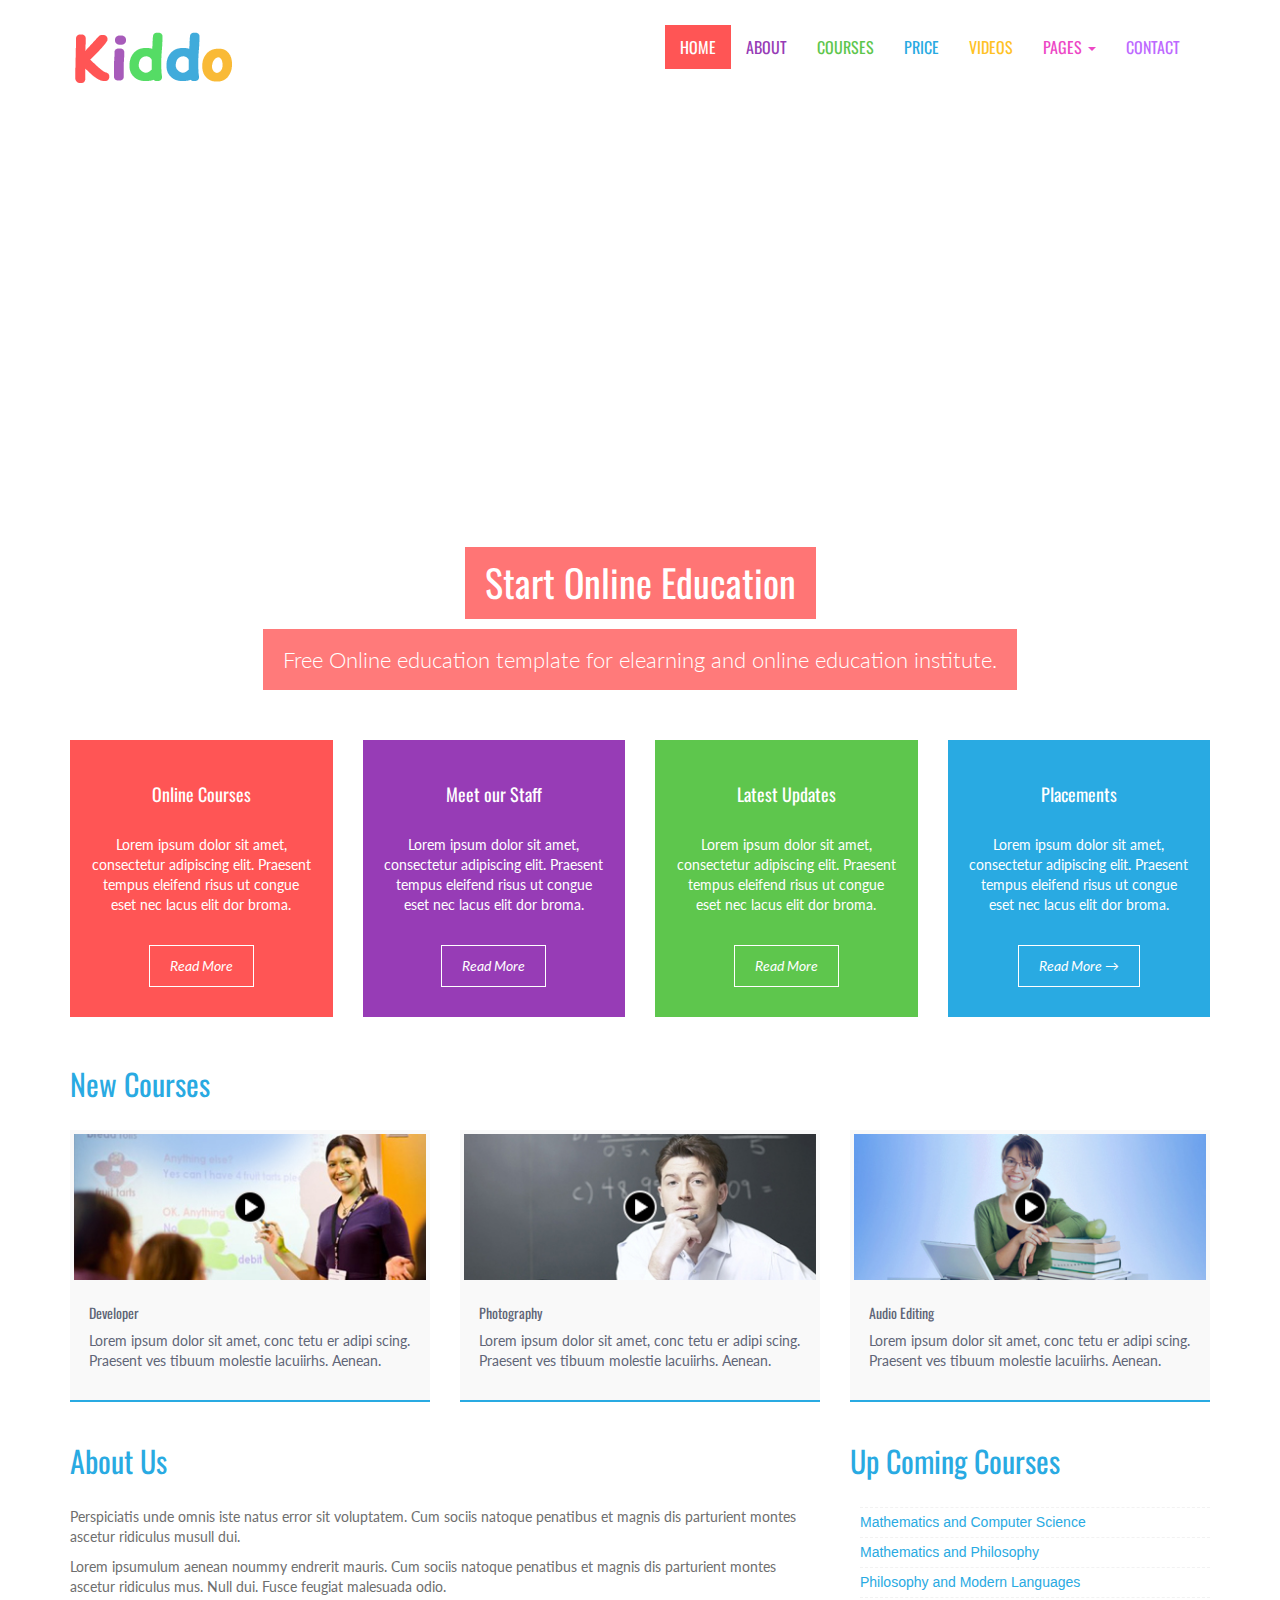
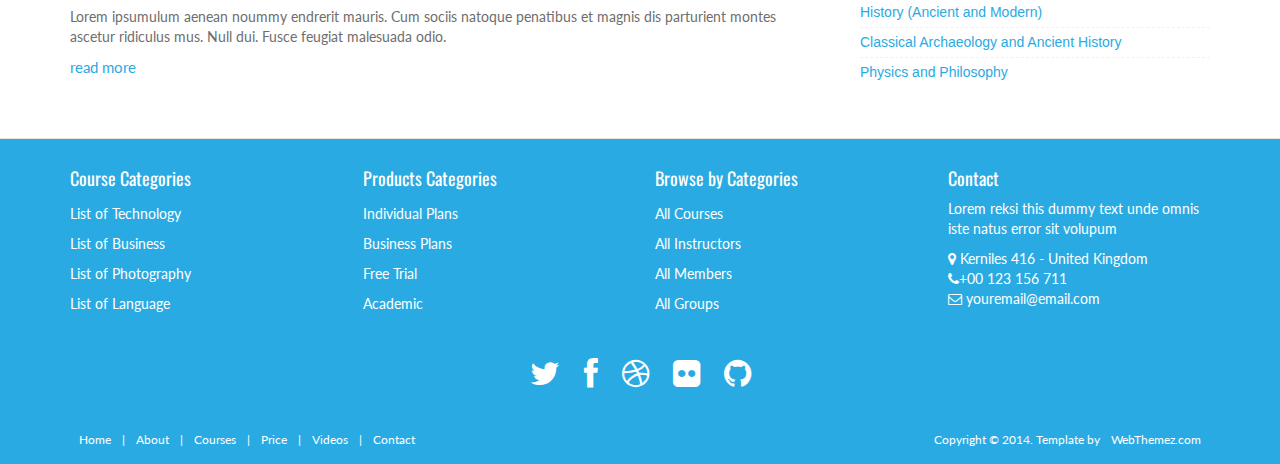
==== commit aedabae7: "final" ====
--- a/bootstrap/Kiddo-Educational-School-Bootstrap-Free-Web-Template/index.html
+++ b/bootstrap/Kiddo-Educational-School-Bootstrap-Free-Web-Template/index.html
@@ -353,7 +353,7 @@
     <script>
 		jQuery(function(){
 			
-			jQuery('#camera_wrap_4').camera({
+			jQuery('#camera_wrap_4')({
                 transPeriod: 500,
                 time: 3000,
 				height: '600',
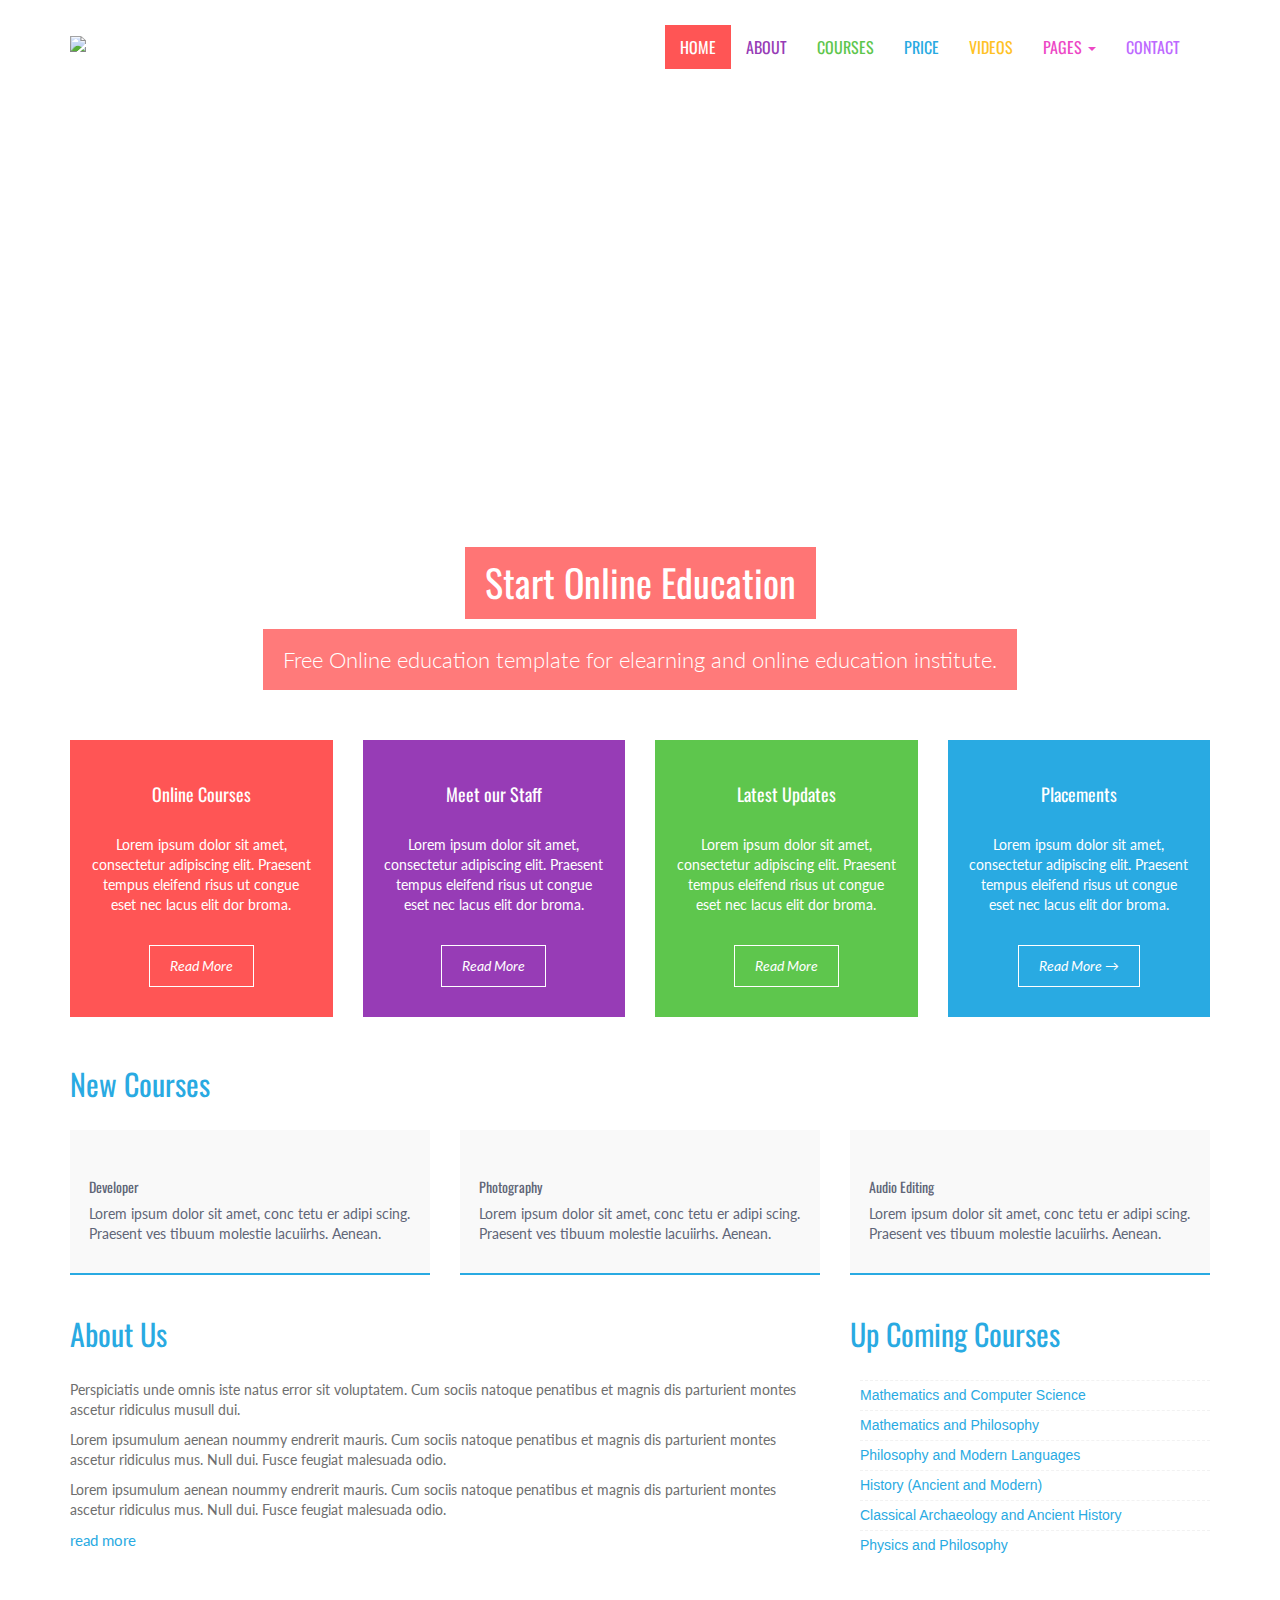
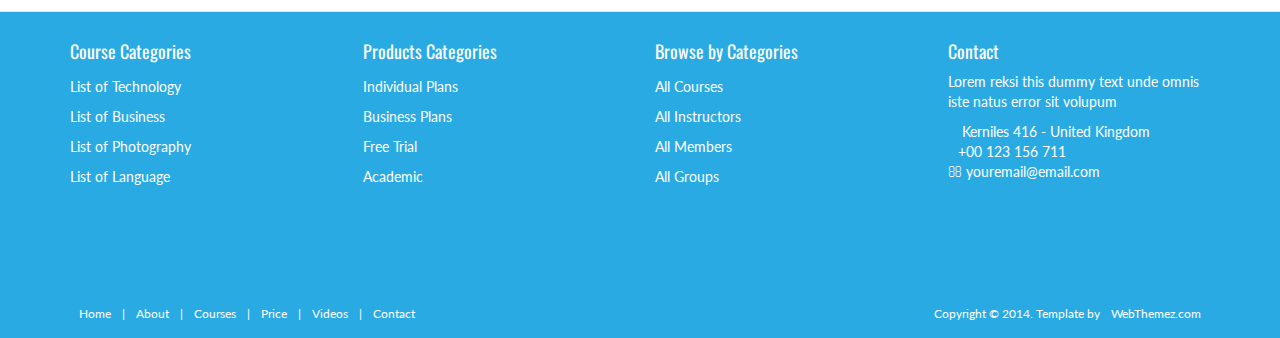
==== commit a6d6853a: "revert" ====
--- a/bootstrap/Kiddo-Educational-School-Bootstrap-Free-Web-Template/index.html
+++ b/bootstrap/Kiddo-Educational-School-Bootstrap-Free-Web-Template/index.html
@@ -1,375 +1,375 @@
-<!--
-Author: WebThemez
-Author URL: http://webthemez.com
-License: Creative Commons Attribution 3.0 Unported
-License URL: http://creativecommons.org/licenses/by/3.0/
--->
-<!DOCTYPE html>
-<html lang="en">
-<head>
-	<meta charset="utf-8">
-	<meta name="viewport" content="width=device-width, initial-scale=1.0">
-	<meta name="description" content="free-educational-responsive-web-template-webEdu">
-	<meta name="author" content="webThemez.com">
-	<title>Free School Responsive Web Template Kiddo</title>
-	<link rel="favicon" href="assets/images/favicon.png">
-	<link rel="stylesheet" media="screen" href="http://fonts.googleapis.com/css?family=Open+Sans:300,400,700">
-	<link rel="stylesheet" href="assets/css/bootstrap.min.css">
-	<link rel="stylesheet" href="assets/css/font-awesome.min.css"> 
-	<link rel="stylesheet" href="assets/css/bootstrap-theme.css" media="screen"> 
-	<link rel="stylesheet" href="assets/css/style.css">
-    <link rel='stylesheet' id='camera-css'  href='assets/css/camera.css' type='text/css' media='all'> 
-	<!-- HTML5 shim and Respond.js IE8 support of HTML5 elements and media queries -->
-	<!--[if lt IE 9]>
-	<script src="assets/js/html5shiv.js"></script>
-	<script src="assets/js/respond.min.js"></script>
-	<![endif]-->
-</head>
-<body>
-	<!-- Fixed navbar -->
-	<div class="navbar navbar-inverse">
-		<div class="container">
-			<div class="navbar-header">
-				<!-- Button for smallest screens -->
-				<button type="button" class="navbar-toggle" data-toggle="collapse" data-target=".navbar-collapse"><span class="icon-bar"></span><span class="icon-bar"></span><span class="icon-bar"></span></button>
-				<a class="navbar-brand" href="index.html">
-					<img src="assets/images/logo.png" alt="Techro HTML5 template"></a>
-			</div>
-			<div class="navbar-collapse collapse">
-				<ul class="nav navbar-nav pull-right mainNav">
-					<li class="c1 active"><a href="index.html">Home</a></li>
-					<li class="c2"><a href="about.html">About</a></li>
-					<li class="c3"><a href="courses.html">Courses</a></li>
-					<li class="c4"><a href="price.html">Price</a></li>
-					<li class="c5"><a href="videos.html">Videos</a></li>
-					<li class="c6 dropdown">
-						<a href="#" class="dropdown-toggle" data-toggle="dropdown">Pages <b class="caret"></b></a>
-						<ul class="dropdown-menu">
-							<li><a href="sidebar-right.html">Right Sidebar</a></li>
-							<li><a href="#">Dummy Link1</a></li>
-							<li><a href="#">Dummy Link2</a></li>
-							<li><a href="#">Dummy Link3</a></li>
-						</ul>
-					</li>
-					<li class="c7"><a href="contact.html">Contact</a></li>
-
-				</ul>
-			</div>
-			<!--/.nav-collapse -->
-		</div>
-	</div>
-	<!-- /.navbar -->
-
-	<!-- Header -->
-	<header id="head">
-		<div class="container">
-             <div class="heading-text">							
-							<h1 class="animated flipInY delay1">Start Online Education</h1> <br/>
-							<p>Free Online education template for elearning and online education institute.</p>
-						</div>
-            
-					<div class="fluid_container">                       
-                    <div class="camera_wrap camera_emboss pattern_1" id="camera_wrap_4">
-                        <div data-thumb="assets/images/slides/thumbs/img1.jpg" data-src="assets/images/slides/img1.jpg">
-                            <h2>We develop.</h2>
-                        </div> 
-                        <div data-thumb="assets/images/slides/thumbs/img2.jpg" data-src="assets/images/slides/img2.jpg">
-                        </div>
-                        <div data-thumb="assets/images/slides/thumbs/img3.jpg" data-src="assets/images/slides/img3.jpg">
-                        </div> 
-                    </div><!-- #camera_wrap_3 -->
-                </div><!-- .fluid_container -->
-		</div>
-	</header>
-	<!-- /Header -->
-
-  <div class="container">
-    <div class="row">
-					<div class="col-md-3">
-						<div class="grey-box-icon b1"> 
-							<h4>Online Courses</h4>
-							<p>Lorem ipsum dolor sit amet, consectetur adipiscing elit. Praesent tempus eleifend risus ut congue
-							eset nec lacus elit dor broma.</p>
-     						<p><a href="#"><em>Read More</em></a></p>
-						</div><!--grey box -->
-					</div><!--/span3-->
-					<div class="col-md-3">
-						<div class="grey-box-icon b2"> 
-							<h4>Meet our Staff</h4>
-							<p>Lorem ipsum dolor sit amet, consectetur adipiscing elit. Praesent tempus eleifend risus ut congue
-							eset nec lacus elit dor broma.</p>
-     						<p><a href="#"><em>Read More</em></a></p>
-						</div><!--grey box -->
-					</div><!--/span3-->
-					<div class="col-md-3">
-						<div class="grey-box-icon b3"> 
-							<h4>Latest Updates</h4>
-							<p>Lorem ipsum dolor sit amet, consectetur adipiscing elit. Praesent tempus eleifend risus ut congue
-							eset nec lacus elit dor broma.</p>
-     						<p><a href="#"><em>Read More</em></a></p>
-						</div><!--grey box -->
-					</div><!--/span3-->
-					<div class="col-md-3">
-						<div class="grey-box-icon b4">  
-							<h4>Placements</h4>
-							<p>Lorem ipsum dolor sit amet, consectetur adipiscing elit. Praesent tempus eleifend risus ut congue
-							eset nec lacus elit dor broma.</p>
-     						<p><a href="#"><em>Read More →</em></a></p>
-						</div><!--grey box -->
-					</div><!--/span3-->
-				</div>
-    </div>
-      <section class="news-box top-margin">
-        <div class="container">
-            <h2><span>New Courses</span></h2>
-            <div class="row">
-       
-                <div class="col-lg-4 col-md-4 col-sm-12">
-                    <div class="newsBox">
-                        <div class="thumbnail">
-                            <figure><img src="assets/images/news2.jpg" alt=""></figure>
-                            <div class="caption maxheight2">
-                            <div class="box_inner">
-                                        <div class="box">
-                                            <p class="title"><h5>Developer</h5></p>
-                                            <p>Lorem ipsum dolor sit amet, conc tetu er adipi scing. Praesent ves tibuum molestie lacuiirhs. Aenean.</p>
-                                        </div> 
-                                </div>
-                            </div>
-                        </div>
-                    </div>
-                </div>
-                <div class="col-lg-4 col-md-4 col-sm-12">
-                    <div class="newsBox">
-                        <div class="thumbnail">
-                            <figure><img src="assets/images/news3.jpg" alt=""></figure>
-                            <div class="caption maxheight2">
-                            <div class="box_inner">
-                                        <div class="box">
-                                            <p class="title"><h5>Photography   </h5></p>
-                                            <p>Lorem ipsum dolor sit amet, conc tetu er adipi scing. Praesent ves tibuum molestie lacuiirhs. Aenean.</p>
-                                        </div> 
-                                </div>
-                            </div>
-                        </div>
-                    </div>
-                </div>
-                <div class="col-lg-4 col-md-4 col-sm-12">
-                    <div class="newsBox">
-                        <div class="thumbnail">
-                            <figure><img src="assets/images/news4.jpg" alt=""></figure>
-                            <div class="caption maxheight2">
-                           <div class="box_inner">
-                                        <div class="box">
-                                            <p class="title"><h5>Audio Editing</h5></p>
-                                            <p>Lorem ipsum dolor sit amet, conc tetu er adipi scing. Praesent ves tibuum molestie lacuiirhs. Aenean.</p>
-                                        </div> 
-                                </div>
-                            </div>
-                        </div>
-                    </div>
-                </div>
-            </div>
-        </div>
-    </section>
-   
-  
-	
-      <section class="container">
-      <div class="row">
-      	<div class="col-md-8"><div class="title-box clearfix "><h2 class="title-box_primary">About Us</h2></div> 
-        <p><span>Perspiciatis unde omnis iste natus error sit voluptatem. Cum sociis natoque penatibus et magnis dis parturient montes ascetur ridiculus musull dui.</span></p>
-        <p>Lorem ipsumulum aenean noummy endrerit mauris. Cum sociis natoque penatibus et magnis dis parturient montes ascetur ridiculus mus. Null dui. Fusce feugiat malesuada odio.</p><p>Lorem ipsumulum aenean noummy endrerit mauris. Cum sociis natoque penatibus et magnis dis parturient montes ascetur ridiculus mus. Null dui. Fusce feugiat malesuada odio.</p>
-        <a href="#" title="read more" class="btn-inline " target="_self">read more</a> </div>
-              
-          
-          <div class="col-md-4"><div class="title-box clearfix "><h2 class="title-box_primary">Up Coming Courses</h2></div> 
-            <div class="list styled custom-list">
-            <ul>
-            <li><a title="Snatoque penatibus et magnis dis partu rient montes ascetur ridiculus mus." href="#">Mathematics and Computer Science</a></li>
-            <li><a title="Fusce feugiat malesuada odio. Morbi nunc odio gravida at cursus nec luctus." href="#">Mathematics and Philosophy</a></li>
-            <li><a title="Penatibus et magnis dis parturient montes ascetur ridiculus mus." href="#">Philosophy and Modern Languages</a></li>
-            <li><a title="Morbi nunc odio gravida at cursus nec luctus a lorem. Maecenas tristique orci." href="#">History (Ancient and Modern)</a></li>
-            <li><a title="Snatoque penatibus et magnis dis partu rient montes ascetur ridiculus mus." href="#">Classical Archaeology and Ancient History</a></li>
-            <li><a title="Fusce feugiat malesuada odio. Morbi nunc odio gravida at cursus nec luctus." href="#">Physics and Philosophy</a></li>
-            </ul>
-            </div>
-         </div>
-      </div>
-      </section>
-      
-    	 
-    <footer id="footer">
- 
-		<div class="container">
-   <div class="row">
-  <div class="footerbottom">
-    <div class="col-md-3 col-sm-6">
-      <div class="footerwidget">
-        <h4>
-          Course Categories
-        </h4>
-        <div class="menu-course">
-          <ul class="menu">
-            <li><a href="#">
-                List of Technology 
-              </a>
-            </li>
-            <li><a href="#">
-                List of Business
-              </a>
-            </li>
-            <li><a href="#">
-                List of Photography
-              </a>
-            </li>
-            <li><a href="#">
-               List of Language
-              </a>
-            </li>
-          </ul>
-        </div>
-      </div>
-    </div>
-    <div class="col-md-3 col-sm-6">
-      <div class="footerwidget">
-        <h4>
-          Products Categories
-        </h4>
-        <div class="menu-course">
-          <ul class="menu">
-            <li> <a href="#">
-                Individual Plans  </a>
-            </li>
-            <li><a href="#">
-                Business Plans
-              </a>
-            </li>
-            <li><a href="#">
-                Free Trial
-              </a>
-            </li>
-            <li><a href="#">
-                Academic
-              </a>
-            </li>
-          </ul>
-        </div>
-      </div>
-    </div>
-    <div class="col-md-3 col-sm-6">
-      <div class="footerwidget">
-        <h4>
-          Browse by Categories
-        </h4>
-        <div class="menu-course">
-          <ul class="menu">
-            <li><a href="#">
-                All Courses
-              </a>
-            </li>
-            <li> <a href="#">
-                All Instructors
-              </a>
-            </li>
-            <li><a href="#">
-                All Members
-              </a>
-            </li>
-            <li>
-              <a href="#">
-                All Groups
-              </a>
-            </li>
-          </ul>
-        </div>
-      </div>
-    </div>
-    <div class="col-md-3 col-sm-6"> 
-            	<div class="footerwidget"> 
-                         <h4>Contact</h4> 
-                        <p>Lorem reksi this dummy text unde omnis iste natus error sit volupum</p>
-            <div class="contact-info"> 
-            <i class="fa fa-map-marker"></i> Kerniles 416  - United Kingdom<br>
-            <i class="fa fa-phone"></i>+00 123 156 711 <br>
-             <i class="fa fa-envelope-o"></i> youremail@email.com
-              </div> 
-                </div><!-- end widget --> 
-    </div>
-  </div>
-</div>
-			<div class="social text-center">
-				<a href="#"><i class="fa fa-twitter"></i></a>
-				<a href="#"><i class="fa fa-facebook"></i></a>
-				<a href="#"><i class="fa fa-dribbble"></i></a>
-				<a href="#"><i class="fa fa-flickr"></i></a>
-				<a href="#"><i class="fa fa-github"></i></a>
-			</div>
-
-			<div class="clear"></div>
-			<!--CLEAR FLOATS-->
-		</div>
-		<div class="footer2">
-			<div class="container">
-				<div class="row">
-
-					<div class="col-md-6 panel">
-						<div class="panel-body">
-							<p class="simplenav">
-								<a href="index.html">Home</a> | 
-								<a href="about.html">About</a> |
-								<a href="courses.html">Courses</a> |
-								<a href="price.html">Price</a> |
-								<a href="videos.html">Videos</a> |
-								<a href="contact.html">Contact</a>
-							</p>
-						</div>
-					</div>
-
-					<div class="col-md-6 panel">
-						<div class="panel-body">
-							<p class="text-right">
-								Copyright &copy; 2014. Template by <a href="http://webthemez.com/" rel="develop">WebThemez.com</a>
-							</p>
-						</div>
-					</div>
-
-				</div>
-				<!-- /row of panels -->
-			</div>
-		</div>
-	</footer>
-
-	<!-- JavaScript libs are placed at the end of the document so the pages load faster -->
-	<script src="assets/js/modernizr-latest.js"></script> 
-	<script type='text/javascript' src='assets/js/jquery.min.js'></script>
-    <script type='text/javascript' src='assets/js/fancybox/jquery.fancybox.pack.js'></script>
-    
-    <script type='text/javascript' src='assets/js/jquery.mobile.customized.min.js'></script>
-    <script type='text/javascript' src='assets/js/jquery.easing.1.3.js'></script> 
-    <script type='text/javascript' src='assets/js/camera.min.js'></script> 
-    <script src="assets/js/bootstrap.min.js"></script> 
-	<script src="assets/js/custom.js"></script>
-    <script>
-		jQuery(function(){
-			
-			jQuery('#camera_wrap_4')({
-                transPeriod: 500,
-                time: 3000,
-				height: '600',
-				loader: 'false',
-				pagination: true,
-				thumbnails: false,
-				hover: false,
-                playPause: false,
-                navigation: false,
-				opacityOnGrid: false,
-				imagePath: 'assets/images/'
-			});
-
-		});
-      
-	</script>
-    
-</body>
-</html>
+<!--
+Author: WebThemez
+Author URL: http://webthemez.com
+License: Creative Commons Attribution 3.0 Unported
+License URL: http://creativecommons.org/licenses/by/3.0/
+-->
+<!DOCTYPE html>
+<html lang="en">
+<head>
+	<meta charset="utf-8">
+	<meta name="viewport" content="width=device-width, initial-scale=1.0">
+	<meta name="description" content="free-educational-responsive-web-template-webEdu">
+	<meta name="author" content="webThemez.com">
+	<title>Free School Responsive Web Template Kiddo</title>
+	<link rel="favicon" href="assets/images/favicon.png">
+	<link rel="stylesheet" media="screen" href="http://fonts.googleapis.com/css?family=Open+Sans:300,400,700">
+	<link rel="stylesheet" href="assets/css/bootstrap.min.css">
+	<link rel="stylesheet" href="assets/css/font-awesome.min.css"> 
+	<link rel="stylesheet" href="assets/css/bootstrap-theme.css" media="screen"> 
+	<link rel="stylesheet" href="assets/css/style.css">
+    <link rel='stylesheet' id='camera-css'  href='assets/css/camera.css' type='text/css' media='all'> 
+	<!-- HTML5 shim and Respond.js IE8 support of HTML5 elements and media queries -->
+	<!--[if lt IE 9]>
+	<script src="assets/js/html5shiv.js"></script>
+	<script src="assets/js/respond.min.js"></script>
+	<![endif]-->
+</head>
+<body>
+	<!-- Fixed navbar -->
+	<div class="navbar navbar-inverse">
+		<div class="container">
+			<div class="navbar-header">
+				<!-- Button for smallest screens -->
+				<button type="button" class="navbar-toggle" data-toggle="collapse" data-target=".navbar-collapse"><span class="icon-bar"></span><span class="icon-bar"></span><span class="icon-bar"></span></button>
+				<a class="navbar-brand" href="index.html">
+					<img src="assets/images/logo.png" alt="Techro HTML5 template"></a>
+			</div>
+			<div class="navbar-collapse collapse">
+				<ul class="nav navbar-nav pull-right mainNav">
+					<li class="c1 active"><a href="index.html">Home</a></li>
+					<li class="c2"><a href="about.html">About</a></li>
+					<li class="c3"><a href="courses.html">Courses</a></li>
+					<li class="c4"><a href="price.html">Price</a></li>
+					<li class="c5"><a href="videos.html">Videos</a></li>
+					<li class="c6 dropdown">
+						<a href="#" class="dropdown-toggle" data-toggle="dropdown">Pages <b class="caret"></b></a>
+						<ul class="dropdown-menu">
+							<li><a href="sidebar-right.html">Right Sidebar</a></li>
+							<li><a href="#">Dummy Link1</a></li>
+							<li><a href="#">Dummy Link2</a></li>
+							<li><a href="#">Dummy Link3</a></li>
+						</ul>
+					</li>
+					<li class="c7"><a href="contact.html">Contact</a></li>
+
+				</ul>
+			</div>
+			<!--/.nav-collapse -->
+		</div>
+	</div>
+	<!-- /.navbar -->
+
+	<!-- Header -->
+	<header id="head">
+		<div class="container">
+             <div class="heading-text">							
+							<h1 class="animated flipInY delay1">Start Online Education</h1> <br/>
+							<p>Free Online education template for elearning and online education institute.</p>
+						</div>
+            
+					<div class="fluid_container">                       
+                    <div class="camera_wrap camera_emboss pattern_1" id="camera_wrap_4">
+                        <div data-thumb="assets/images/slides/thumbs/img1.jpg" data-src="assets/images/slides/img1.jpg">
+                            <h2>We develop.</h2>
+                        </div> 
+                        <div data-thumb="assets/images/slides/thumbs/img2.jpg" data-src="assets/images/slides/img2.jpg">
+                        </div>
+                        <div data-thumb="assets/images/slides/thumbs/img3.jpg" data-src="assets/images/slides/img3.jpg">
+                        </div> 
+                    </div><!-- #camera_wrap_3 -->
+                </div><!-- .fluid_container -->
+		</div>
+	</header>
+	<!-- /Header -->
+
+  <div class="container">
+    <div class="row">
+					<div class="col-md-3">
+						<div class="grey-box-icon b1"> 
+							<h4>Online Courses</h4>
+							<p>Lorem ipsum dolor sit amet, consectetur adipiscing elit. Praesent tempus eleifend risus ut congue
+							eset nec lacus elit dor broma.</p>
+     						<p><a href="#"><em>Read More</em></a></p>
+						</div><!--grey box -->
+					</div><!--/span3-->
+					<div class="col-md-3">
+						<div class="grey-box-icon b2"> 
+							<h4>Meet our Staff</h4>
+							<p>Lorem ipsum dolor sit amet, consectetur adipiscing elit. Praesent tempus eleifend risus ut congue
+							eset nec lacus elit dor broma.</p>
+     						<p><a href="#"><em>Read More</em></a></p>
+						</div><!--grey box -->
+					</div><!--/span3-->
+					<div class="col-md-3">
+						<div class="grey-box-icon b3"> 
+							<h4>Latest Updates</h4>
+							<p>Lorem ipsum dolor sit amet, consectetur adipiscing elit. Praesent tempus eleifend risus ut congue
+							eset nec lacus elit dor broma.</p>
+     						<p><a href="#"><em>Read More</em></a></p>
+						</div><!--grey box -->
+					</div><!--/span3-->
+					<div class="col-md-3">
+						<div class="grey-box-icon b4">  
+							<h4>Placements</h4>
+							<p>Lorem ipsum dolor sit amet, consectetur adipiscing elit. Praesent tempus eleifend risus ut congue
+							eset nec lacus elit dor broma.</p>
+     						<p><a href="#"><em>Read More →</em></a></p>
+						</div><!--grey box -->
+					</div><!--/span3-->
+				</div>
+    </div>
+      <section class="news-box top-margin">
+        <div class="container">
+            <h2><span>New Courses</span></h2>
+            <div class="row">
+       
+                <div class="col-lg-4 col-md-4 col-sm-12">
+                    <div class="newsBox">
+                        <div class="thumbnail">
+                            <figure><img src="assets/images/news2.jpg" alt=""></figure>
+                            <div class="caption maxheight2">
+                            <div class="box_inner">
+                                        <div class="box">
+                                            <p class="title"><h5>Developer</h5></p>
+                                            <p>Lorem ipsum dolor sit amet, conc tetu er adipi scing. Praesent ves tibuum molestie lacuiirhs. Aenean.</p>
+                                        </div> 
+                                </div>
+                            </div>
+                        </div>
+                    </div>
+                </div>
+                <div class="col-lg-4 col-md-4 col-sm-12">
+                    <div class="newsBox">
+                        <div class="thumbnail">
+                            <figure><img src="assets/images/news3.jpg" alt=""></figure>
+                            <div class="caption maxheight2">
+                            <div class="box_inner">
+                                        <div class="box">
+                                            <p class="title"><h5>Photography   </h5></p>
+                                            <p>Lorem ipsum dolor sit amet, conc tetu er adipi scing. Praesent ves tibuum molestie lacuiirhs. Aenean.</p>
+                                        </div> 
+                                </div>
+                            </div>
+                        </div>
+                    </div>
+                </div>
+                <div class="col-lg-4 col-md-4 col-sm-12">
+                    <div class="newsBox">
+                        <div class="thumbnail">
+                            <figure><img src="assets/images/news4.jpg" alt=""></figure>
+                            <div class="caption maxheight2">
+                           <div class="box_inner">
+                                        <div class="box">
+                                            <p class="title"><h5>Audio Editing</h5></p>
+                                            <p>Lorem ipsum dolor sit amet, conc tetu er adipi scing. Praesent ves tibuum molestie lacuiirhs. Aenean.</p>
+                                        </div> 
+                                </div>
+                            </div>
+                        </div>
+                    </div>
+                </div>
+            </div>
+        </div>
+    </section>
+   
+  
+	
+      <section class="container">
+      <div class="row">
+      	<div class="col-md-8"><div class="title-box clearfix "><h2 class="title-box_primary">About Us</h2></div> 
+        <p><span>Perspiciatis unde omnis iste natus error sit voluptatem. Cum sociis natoque penatibus et magnis dis parturient montes ascetur ridiculus musull dui.</span></p>
+        <p>Lorem ipsumulum aenean noummy endrerit mauris. Cum sociis natoque penatibus et magnis dis parturient montes ascetur ridiculus mus. Null dui. Fusce feugiat malesuada odio.</p><p>Lorem ipsumulum aenean noummy endrerit mauris. Cum sociis natoque penatibus et magnis dis parturient montes ascetur ridiculus mus. Null dui. Fusce feugiat malesuada odio.</p>
+        <a href="#" title="read more" class="btn-inline " target="_self">read more</a> </div>
+              
+          
+          <div class="col-md-4"><div class="title-box clearfix "><h2 class="title-box_primary">Up Coming Courses</h2></div> 
+            <div class="list styled custom-list">
+            <ul>
+            <li><a title="Snatoque penatibus et magnis dis partu rient montes ascetur ridiculus mus." href="#">Mathematics and Computer Science</a></li>
+            <li><a title="Fusce feugiat malesuada odio. Morbi nunc odio gravida at cursus nec luctus." href="#">Mathematics and Philosophy</a></li>
+            <li><a title="Penatibus et magnis dis parturient montes ascetur ridiculus mus." href="#">Philosophy and Modern Languages</a></li>
+            <li><a title="Morbi nunc odio gravida at cursus nec luctus a lorem. Maecenas tristique orci." href="#">History (Ancient and Modern)</a></li>
+            <li><a title="Snatoque penatibus et magnis dis partu rient montes ascetur ridiculus mus." href="#">Classical Archaeology and Ancient History</a></li>
+            <li><a title="Fusce feugiat malesuada odio. Morbi nunc odio gravida at cursus nec luctus." href="#">Physics and Philosophy</a></li>
+            </ul>
+            </div>
+         </div>
+      </div>
+      </section>
+      
+    	 
+    <footer id="footer">
+ 
+		<div class="container">
+   <div class="row">
+  <div class="footerbottom">
+    <div class="col-md-3 col-sm-6">
+      <div class="footerwidget">
+        <h4>
+          Course Categories
+        </h4>
+        <div class="menu-course">
+          <ul class="menu">
+            <li><a href="#">
+                List of Technology 
+              </a>
+            </li>
+            <li><a href="#">
+                List of Business
+              </a>
+            </li>
+            <li><a href="#">
+                List of Photography
+              </a>
+            </li>
+            <li><a href="#">
+               List of Language
+              </a>
+            </li>
+          </ul>
+        </div>
+      </div>
+    </div>
+    <div class="col-md-3 col-sm-6">
+      <div class="footerwidget">
+        <h4>
+          Products Categories
+        </h4>
+        <div class="menu-course">
+          <ul class="menu">
+            <li> <a href="#">
+                Individual Plans  </a>
+            </li>
+            <li><a href="#">
+                Business Plans
+              </a>
+            </li>
+            <li><a href="#">
+                Free Trial
+              </a>
+            </li>
+            <li><a href="#">
+                Academic
+              </a>
+            </li>
+          </ul>
+        </div>
+      </div>
+    </div>
+    <div class="col-md-3 col-sm-6">
+      <div class="footerwidget">
+        <h4>
+          Browse by Categories
+        </h4>
+        <div class="menu-course">
+          <ul class="menu">
+            <li><a href="#">
+                All Courses
+              </a>
+            </li>
+            <li> <a href="#">
+                All Instructors
+              </a>
+            </li>
+            <li><a href="#">
+                All Members
+              </a>
+            </li>
+            <li>
+              <a href="#">
+                All Groups
+              </a>
+            </li>
+          </ul>
+        </div>
+      </div>
+    </div>
+    <div class="col-md-3 col-sm-6"> 
+            	<div class="footerwidget"> 
+                         <h4>Contact</h4> 
+                        <p>Lorem reksi this dummy text unde omnis iste natus error sit volupum</p>
+            <div class="contact-info"> 
+            <i class="fa fa-map-marker"></i> Kerniles 416  - United Kingdom<br>
+            <i class="fa fa-phone"></i>+00 123 156 711 <br>
+             <i class="fa fa-envelope-o"></i> youremail@email.com
+              </div> 
+                </div><!-- end widget --> 
+    </div>
+  </div>
+</div>
+			<div class="social text-center">
+				<a href="#"><i class="fa fa-twitter"></i></a>
+				<a href="#"><i class="fa fa-facebook"></i></a>
+				<a href="#"><i class="fa fa-dribbble"></i></a>
+				<a href="#"><i class="fa fa-flickr"></i></a>
+				<a href="#"><i class="fa fa-github"></i></a>
+			</div>
+
+			<div class="clear"></div>
+			<!--CLEAR FLOATS-->
+		</div>
+		<div class="footer2">
+			<div class="container">
+				<div class="row">
+
+					<div class="col-md-6 panel">
+						<div class="panel-body">
+							<p class="simplenav">
+								<a href="index.html">Home</a> | 
+								<a href="about.html">About</a> |
+								<a href="courses.html">Courses</a> |
+								<a href="price.html">Price</a> |
+								<a href="videos.html">Videos</a> |
+								<a href="contact.html">Contact</a>
+							</p>
+						</div>
+					</div>
+
+					<div class="col-md-6 panel">
+						<div class="panel-body">
+							<p class="text-right">
+								Copyright &copy; 2014. Template by <a href="http://webthemez.com/" rel="develop">WebThemez.com</a>
+							</p>
+						</div>
+					</div>
+
+				</div>
+				<!-- /row of panels -->
+			</div>
+		</div>
+	</footer>
+
+	<!-- JavaScript libs are placed at the end of the document so the pages load faster -->
+	<script src="assets/js/modernizr-latest.js"></script> 
+	<script type='text/javascript' src='assets/js/jquery.min.js'></script>
+    <script type='text/javascript' src='assets/js/fancybox/jquery.fancybox.pack.js'></script>
+    
+    <script type='text/javascript' src='assets/js/jquery.mobile.customized.min.js'></script>
+    <script type='text/javascript' src='assets/js/jquery.easing.1.3.js'></script> 
+    <script type='text/javascript' src='assets/js/camera.min.js'></script> 
+    <script src="assets/js/bootstrap.min.js"></script> 
+	<script src="assets/js/custom.js"></script>
+    <script>
+		jQuery(function(){
+			
+			jQuery('#camera_wrap_4')({
+                transPeriod: 500,
+                time: 3000,
+				height: '600',
+				loader: 'false',
+				pagination: true,
+				thumbnails: false,
+				hover: false,
+                playPause: false,
+                navigation: false,
+				opacityOnGrid: false,
+				imagePath: 'assets/images/'
+			});
+
+		});
+      
+	</script>
+    
+</body>
+</html>
--- a/bootstrap/Kiddo-Educational-School-Bootstrap-Free-Web-Template/assets/css/style.css
+++ b/bootstrap/Kiddo-Educational-School-Bootstrap-Free-Web-Template/assets/css/style.css
@@ -1,1098 +1,1098 @@
-/*
-Author: WebThemez.com
-Website: http://webthemez.com
-Note: Please do not remove the footer backlink (webthemez.com)--(if you want to remove contact: webthemez@gmail.com)
-Licence: Creative Commons Attribution 3.0** - http://creativecommons.org/licenses/by/3.0/
-*/
-@import url(http://fonts.googleapis.com/css?family=Oswald:400,700);
-@import url(http://fonts.googleapis.com/css?family=Lato:400,700);
-body {
-	font-family: 'Lato', sans-serif;
-	font-weight: normal;
-    color: #6E6E6E;
-}
-/*General*/
-h1, h2, h3, h4, h5, h6 {
-	font-weight: normal;
-	font-family: 'Oswald', sans-serif;
-}
-h1, .h1, h2, .h2, h3, .h3 {
-	margin-top: 30px;
-}
-h2 {
-	margin: 30px 0;
-	color: #29AAE2;
-}
-a{
-    color:#3d84e6;
-}
-a:hover, a:focus{
-    color:#3d84e6;
-    text-decoration: underline;
-}
-.navbar-toggle {
-	background-color: rgba(0, 0, 0, 0.89);
-}
-.navbar-nav>li>a {
-	padding-top: 12px;
-	padding-bottom: 12px;
-	font-family: 'Oswald', sans-serif;
-	font-weight: 400 !important;
-}
-blockquote {
-	font-style: italic;
-	font-family: Georgia;
-	color: #999;
-	margin: 0px 0 0px;
-	padding: 0px 20px;
-}
-label {
-	color: #777;
-}
-.btn-inline {
-	color: #29AAE2;
-	font-size: 15px; 
-}
-.form-control {
-	display: block;
-	width: 100%;
-	height: 41px;
-	padding: 6px 12px;
-	font-size: 14px;
-	line-height: 2.428571;
-	color: #555;
-	background-color: #F7F7F7;
-	background-image: none;
-	border: 1px solid #ccc;
-	border-radius: 0px;
-}
-.navbar-inverse .navbar-brand img {
-	width: 171px;
-}
-.navbar-inverse .navbar-nav > li.c1 a{
-color: #F55;
-}
-.navbar-inverse .navbar-nav > li.c2 a{
-color: #973CB6;
-}
-.navbar-inverse .navbar-nav > li.c3 a{
-color: #5EC64D;
-}
-.navbar-inverse .navbar-nav > li.c4 a{
-color: #29AAE2;
-}
-.navbar-inverse .navbar-nav > li.c5 a{
-color: #FFC225;
-}
-.navbar-inverse .navbar-nav > li.c6 a{
-color: #ED47C5;
-}
-.navbar-inverse .navbar-nav > li.c7 a{
-color: #BD69FF;
-}
-.navbar-inverse .navbar-nav > li.c1 a:hover, .navbar-inverse .navbar-nav > li.c1.active a{
-color:#fff;
-background: #F55;
-}
-.navbar-inverse .navbar-nav > li.c2 a:hover, .navbar-inverse .navbar-nav > li.c2.active a{
-color: #fff;
-background:#973CB6;
-}
-.navbar-inverse .navbar-nav > li.c3 a:hover, .navbar-inverse .navbar-nav > li.c3.active a{
-color: #fff;
-background:#5EC64D;
-}
-.navbar-inverse .navbar-nav > li.c4 a:hover, .navbar-inverse .navbar-nav > li.c4.active a{
-color: #fff;
-background: #29AAE2;
-}
-.navbar-inverse .navbar-nav > li.c5 a:hover, .navbar-inverse .navbar-nav > li.c5.active a{
-color: #fff;
-background:#FFC225;
-}
-.navbar-inverse .navbar-nav > li.c6 a:hover, .navbar-inverse .navbar-nav > li.c6.active a{
-color: #fff;
-background:#ED47C5;
-}
-.navbar-inverse .navbar-nav > li.c7 a:hover, .navbar-inverse .navbar-nav > li.c7.active a{
-color: #fff;
-background:#BD69FF;
-}
-.b1{
-color:#fff;
-background:#F55;
-}
-.b2{
-color:#fff;
-background:#973CB6;
-}
-.b3{
-color:#fff;
-background:#5EC64D;
-}
-.b4{
-color:#fff;
-background: #29AAE2;
-}
-.grey-box-icon h4{
-padding:20px 0;
-}
-.grey-box-icon a{
-margin: 20px 0 0;
-color: #fff;
-padding: 10px 20px;
-border: 1px solid #fff;
-display: inline-block;
-} 
-
-.section-title {
-	margin-bottom: 20px;
-}
-/* Header */
-#head {
-	/*background: #181015 url( ../images/bg_header.jpg) no-repeat;*/
-	background-size: cover;
-	height: 600px;
-	text-align: center;
-	color: white;
-	font-weight: 300;
-	position: relative; 
-	background-position-x: center;
-}
-#head.secondary {
-	height: 100px;
-	min-height: 100px;
-	padding-top: 0px;
-}
-#head .lead {
-	font-size: 44px;
-	margin-bottom: 6px;
-	color: white;
-	line-height: 1.15em;
-}
-#head .tagline {
-	color: rgba(255,255,255,0.75);
-	margin-bottom: 25px;
-}
-#head .tagline a {
-	color: #fff;
-}
-#head .btn {
-	margin-bottom: 10px;
-}
-#head .btn-default {
-	text-shadow: none;
-	background: transparent;
-	color: rgba(255,255,255,.5);
-	-webkit-box-shadow: inset 0px 0px 0px 3px rgba(255,255,255,.5);
-	-moz-box-shadow: inset 0px 0px 0px 3px rgba(255,255,255,.5);
-	box-shadow: inset 0px 0px 0px 3px rgba(255,255,255,.5);
-	background: transparent;
-}
-#head .btn-default:hover, #head .btn-default:focus {
-	color: rgba(255,255,255,.8);
-	-webkit-box-shadow: inset 0px 0px 0px 3px rgba(255,255,255,.8);
-	-moz-box-shadow: inset 0px 0px 0px 3px rgba(255,255,255,.8);
-	box-shadow: inset 0px 0px 0px 3px rgba(255,255,255,.8);
-	background: transparent;
-}
-#head .btn-default:active, #head .btn-default.active {
-	color: #fff;
-	-webkit-box-shadow: inset 0px 0px 0px 3px #fff;
-	-moz-box-shadow: inset 0px 0px 0px 3px #fff;
-	box-shadow: inset 0px 0px 0px 3px #fff;
-	background: transparent;
-}
-.fluid_container {
-	bottom: 0;
-	height: 100%;
-	left: 0;
-	right: 0;
-	top: 0;
-	z-index: 0;
-}
-#camera_wrap_4 {
-	bottom: 0;
-	height: 100%;
-	left: 0;
-	margin-bottom: 0!important;
-	position: absolute;
-	right: 0;
-	top: 0;
-}
-.camera_bar {
-	z-index: 2;
-}
-.camera_thumbs {
-	margin-top: -100px;
-	position: relative;
-	z-index: 1;
-}
-.camera_thumbs_cont {
-	border-radius: 0;
-	-moz-border-radius: 0;
-	-webkit-border-radius: 0;
-}
-.camera_overlayer {
-	opacity: .1;
-}
-.panel {
-	margin-bottom: 0px;
-	background-color: transparent;
-	border: 1px solid transparent;
-	border-radius: 0px;
-	-webkit-box-shadow: none;
-	box-shadow: none;
-}
-.panel-body {
-	padding: 0px;
-}
-.btn-action, .btn-primary {
-	color: #FFEFD7;
-	background-image: -webkit-linear-gradient(top, #0ecfec 0%, #09bed9 100%);
-	background-image: linear-gradient(to bottom, #0ecfec 0%, #09bed9 100%);
- filter: progid:DXImageTransform.Microsoft.gradient(startColorstr='#0ecfec22', endColorstr='#09bed900', GradientType=0);
- filter: progid:DXImageTransform.Microsoft.gradient(enabled = false);
-	background-repeat: repeat-x;
-	border: 0 none;
-}
-.btn-action:hover, .btn-primary:hover {
-	background: #04a0b7;
-}
-.btn:hover, .btn:active {
-	color: #c0c0c0;
-}
-ul, .list.custom-list ul {
-	margin: 0 0 11px;
-	list-style-type: none;
-	padding-left: 10px;
-}
-.list.custom-list ul li {
-	margin: 0;
-	padding: 4px 0 5px 0px;
-	border-top: 1px dashed #f2f2f2;
-	position: relative;
-	/*background: url(../images/arrow.png) no-repeat 0 11px;*/
-}
-.list.custom-list ul li a {
-	font: 14px/1.2em 'Roboto', sans-serif;
-	color: #29AAE2;
-	text-transform: none;
-	display: inline;
-	position: relative;
-}
-.thumbnail {
-	position: relative;
-	margin: 0;
-	border-radius: 0;
-	box-shadow: none;
-	border: none;
-	padding: 0;
-	background: none; 
-	padding: 4px;
-	background: #F9F9F9;
-	border-bottom: 2px solid #29AAE2;
-}
-.thumbnail time {
-	background: #3d84e6;
-	padding: 5px 0;
-	display: block;
-	text-indent: 12px;
-	color: #fff;
-}
-.thumbnail .caption {
-	padding: 15px;
-	color: #606577;
-}
-.thumbnail .caption:hover {
-}
-.thumbnail .caption a {
-	font: 20px;
-}
-.slideUp {
-	top: -100px;
-}
-.navbar-inverse {
-	background: #fff;  
-margin: 0 auto; 
-}
-.navbar-inverse {
-	border: none;
-}
-.navbar-inverse .navbar-nav > li > a, .navbar-inverse .navbar-nav > .open ul > a { 
-	font-size: 16px;
-	text-transform: uppercase;
-}
-.navbar-inverse .navbar-nav > li > a:hover, .navbar-inverse .navbar-nav > li > a:focus, 
-.navbar-inverse .navbar-nav > .open > a:hover, .navbar-inverse .navbar-nav > .open > a:focus,
-.navbar-inverse .navbar-nav > .active > a{
-	background: #3d84e6; 
-    border-radius: 0px;
-} 
-.navbar-inverse .navbar-nav > li > a, .navbar-inverse .navbar-nav > .open ul > a {
-	text-align: left;
-}
-.navbar-inverse .navbar-nav > .active > a, .navbar-inverse .navbar-nav > .active > a:hover{
-color: #fff !important;
-    border-radius: 0px;
-    background: #3d84e6;
-}
-.heading-text{
-    position: absolute;
-    z-index: 999;
-    text-align: center;
-    width: 100%;
-    left: 0px;
-    right: 0px;
-    bottom: 0px;
-}
-.heading-text h1{
-    font-size: 38px;
-    background: rgba(255, 85, 85, 0.81);
-    padding: 15px 20px;
-    display: inline-block;
-}
-.heading-text p{
-font-size: 22px;
-background: rgba(255, 85, 85, 0.78);
-padding: 15px 20px;
-display: inline-block;
-clear: both;
-}
-/* Highlights*/
-.highlight {
-	margin-top: 40px;
-}
-.h-caption {
-	text-align: center;
-}
-.h-caption i {
-	display: block;
-	font-size: 54px;
-	color: #3d84e6;
-	margin-bottom: 36px;
-}
-.h-caption h4 {
-	color: #382526;
-	font-size: 16px;
-	font-weight: bold;
-	margin-bottom: 20px;
-}
-div.hbox {
-	background: #fff;
-	padding: 10px 15px;
-}
-.h-body {
-}
-.jumbotron {
-	background-color: #E0E0E0;
-}
-.page-header {
-	border-bottom: 1px solid #15c008;
-}
-.page-title {
-	margin-top: 20px;
-	font-weight: 300;
-	color: #15c008;
-}
-.text-muted {
-	color: #888;
-}
-.breadcrumb {
-	background: none;
-	padding: 0;
-	margin: 30px 0 0px 0;
-}
-ul.list-spaces li {
-	margin-bottom: 10px;
-}
-/* Helpers */
-.container-full {
-	margin: 0 auto;
-	width: 100%;
-}
-.top-space {
-	margin-top: 60px;
-}
-.top-margin {
-	margin-top: 20px;
-}
-.circle {
-	background: rgb(214, 214, 214);
-	width: 95px;
-	height: 95px;
-	border-radius: 90px;
-	line-height: 95px;
-	margin: 0 auto 20px;
-}
-img {
-	max-width: 100%;
-}
-img.pull-right {
-	margin-left: 10px;
-}
-img.pull-left {
-	margin-right: 10px;
-}
-#map {
-	width: 100%;
-	height: 280px;
-}
-#social {
-	margin-top: 50px;
-	margin-bottom: 50px;
-}
-#social .wrapper {
-	width: 340px;
-	margin: 0 auto;
-}
-.sidebar {
-	padding-top: 36px;
-	padding-bottom: 30px;
-}
-.sidebar .panel {
-	margin-bottom: 20px;
-}
-.sidebar h1, .sidebar .h1, .sidebar h2, .sidebar .h2, .sidebar h3, .sidebar .h3 {
-	margin-top: 20px;
-}
-.featured-box {
-	padding: 20px;
-    padding-left: 0px;
-	margin-bottom: 20px;
-}
-.featured-box .text {
-	padding-left: 0px;
-}
-.featured-box h3 {
-    font-size: 18px;
-	margin: 0 0 5px 0;
-}
-.featured-box i {
-	position: absolute;
-	display: inline-block;
-	color: #A8A8A8; 
-	padding: 0px;
-	border-radius: 50px;
-	width: 24px;
-	height: 24px;
-	margin: 0px;
-	width: 60px;
-	height: 60px;
-	text-align: center;
-	line-height: 60px;
-}
-footer {
-	border-top: 1px solid #e5e5e5;
-	background: #29AAE2;
-	margin-top: 40px;
-    padding-top: 20px;
-	color: #fff;
-}
- ul.menu{
-    padding: 0px;
-}
-.menu li{
-    padding: 5px 0px;
-}
-.menu li a{
-    color: #FFFFFF;
-}
-.social {
-	margin: 20px 0;
-}
-.social a {
-	font-size: 32px;
-	margin: 0 10px;
-	color: #FFFFFF;
-}
-.social a:hover {
-	color: #3d84e6;
-}
-/* Footer */
-.footer1 {
-	background: #fff;
-	padding: 30px 0 0 0;
-	font-size: 12px;
-	color: #999;
-}
-.footer1 a {
-	color: #ccc;
-}
-.footer1 a:hover {
-	color: #fff;
-}
-.footer1 .panel {
-	margin-bottom: 30px;
-}
-.footer1 .panel-title {
-	font-size: 17px;
-	font-weight: bold;
-	color: #ccc;
-	margin: 0 0 20px;
-}
-.footer1 .entry-meta {
-	border-top: 1px solid #ccc;
-	border-bottom: 1px solid #ccc;
-	margin: 0 0 35px 0;
-	padding: 2px 0;
-	color: #888888;
-	font-size: 12px;
-	font-size: 0.75rem;
-}
-.footer1 .entry-meta a {
-	color: #333333;
-}
-.footer1 .entry-meta .meta-in {
-	border-top: 1px solid #ccc;
-	border-bottom: 1px solid #ccc;
-	padding: 10px 0;
-}
-.follow-me-icons {
-	font-size: 30px;
-}
-.follow-me-icons i {
-	float: left;
-	margin: 0 10px 0 0;
-	color: #3d84e6;
-}
-.footer2 {
-	background: #29AAE2;
-	padding: 15px 0;
-	color: #aaa;
-	font-size: 12px;
-}
-.footer2 a {
-	color: #FFF;
-}
-.footer2 a:hover {
-	color: #fff;
-}
-.footer2 p {
-	margin: 0;
-	color: #fff;
-}
-.panel-simplenav {
-	margin-left: -5px;
-}
-.panel-simplenav a {
-	margin: 0 5px;
-}
-#services .fa {
-	color: #3d84e6;
-}
-/* carousel */
-#quote-carousel {
-	padding: 0 10px 30px 10px;
-	margin-top: 30px 0px 0px;
-}
-/* Control buttons  */
-#quote-carousel .carousel-control {
-	background: none;
-	color: #222;
-	font-size: 2.3em;
-	text-shadow: none;
-	margin-top: 30px;
-}
-/* Previous button  */
-#quote-carousel .carousel-control.left {
-	left: -12px;
-}
-/* Next button  */
-#quote-carousel .carousel-control.right {
-	right: -12px !important;
-}
-/* Changes the position of the indicators */
-#quote-carousel .carousel-indicators {
-	right: 50%;
-	top: auto;
-	bottom: 0px;
-	margin-right: -19px;
-}
-/* Changes the color of the indicators */
-#quote-carousel .carousel-indicators li {
-	background: #c0c0c0;
-}
-#quote-carousel .carousel-indicators .active {
-	background: #333333;
-}
-#quote-carousel img {
-	width: 250px;
-	height: 100px;
-}
-/* End carousel */
-
-.item blockquote {
-	border-left: none;
-	margin: 0;
-}
-.item blockquote img {
-	margin-bottom: 10px;
-}
-.item blockquote p:before {
-	content: "\f10d";
-	font-family: 'Fontawesome';
-	float: left;
-	margin-right: 10px;
-}
-.contact ul {
-	padding: 0px;
-}
-.contact ul li {
-	margin-bottom: 10px;
-	list-style: none;
-}
-footer ul li {
-	list-style: none;
-}
-#map-canvas {
-	height: 100%;
-	margin: 0px;
-	padding: 0px;
-}
-/* ------- */
-
-.isotopeWrapper article {
-	margin-bottom: 30px;
-}
-#portfolio {
-}
-#portfolio img {
-	width: 100%;
-}
-#portfolio article p {
-	margin-bottom: 1.45em;
-	/*set next row on the baseline*/;
-}
-nav#filter {
-	margin-bottom: 1.5em;
-}
-nav#filter li {
-	display: inline-block;
-	margin: 10px;
-}
-nav#filter a {
-	padding: 15px;
-	line-height: 20px;
-	text-decoration: none;
-	color: #FFFFFF;
-    border-left: 0px;
-border-right: 0px;
-	background: #F9BA36;
-}
-nav#filter a.current {
-	background: #3d84e6;
-	color: #fff;
-}
-.iconColor .fa {
-	color: #ee0c45;
-}
-.portfolio-items article img {
-	width: 100%;
-}
-.portfolio-item {
-	display: block;
-	position: relative;
-	-webkit-transition: all 0.2s ease-in-out;
-	-moz-transition: all 0.2s ease-in-out;
-	-o-transition: all 0.2s ease-in-out;
-	transition: all 0.2s ease-in-out;
-	border-bottom: 4px solid #55DC65;
-}
-.portfolio-item img {
-	-webkit-transition: all 300ms linear;
-	-moz-transition: all 300ms linear;
-	-o-transition: all 300ms linear;
-	-ms-transition: all 300ms linear;
-	transition: all 300ms linear;
-}
-.portfolio-item .portfolio-desc {
-	display: block;
-	opacity: 0;
-	position: absolute;
-	width: 100%;
-	left: 0;
-	top: 0;
-	color: rgba(220, 220, 220);
-}
-.fancybox-overlay {
-	background: rgba(0, 0, 0, 0.64);
-}
-.portfolio-item:hover .portfolio-desc {
-	padding-top: 20%;
-	height: 100%;
-	transition: all 200ms ease-in-out 0s;
-	opacity: 1;
-	background: rgba(61, 61, 61, 0.67);
-}
-.portfolio-item .portfolio-desc a {
-	color: #fff;
-	text-align: center;
-	display: block;
-}
-.portfolio-item .portfolio-desc a:hover {
-	/*text-shadow: 2px 2px 1px rgba(0, 0, 0, 0.7);*/
-	text-decoration: none;
-}
-.portfolio-item .portfolio-desc .folio-info {
-	top: -20px;
-	padding: 30px;
-	height: 0;
-	opacity: 0;
-	position: relative;
-}
-.portfolio-item:hover .folio-info {
-	height: 100%;
-	opacity: 1;
-	transition: all 500ms ease-in-out 0s;
-	top: 5px;
-}
-.portfolio-item .portfolio-desc .folio-info h5 {
-	text-transform: uppercase;
-	text-align: center;
-	font-weight: bold;
-	font-size: 1.4em;
-}
-.portfolio-item .portfolio-desc .folio-info p {
-	color: #ffffff;
-	font-size: 12px;
-}
-.newsBox {
-	margin-bottom: 12px;
-}
-.newsBox img {
-	width: 100% !important;
-}
-/*Da Slider*/
-.da-slider {
-	width: auto;
-	height: auto;
-	max-height: initial;
-	position: absolute;
-	top: 0px;
-	bottom: 0px;
-	right: 0px;
-	left: 0px;
-}
-.da-slide h2 {
-	text-align: left;
-	top: 15%;
-	font-weight: bold;
-}
-.da-slide p {
-	text-align: left;
-	top: 40%;
-	font-size: 30px;
-}
-.da-arrows span {
-	position: absolute;
-	top: 45%;
-}
-.da-dots span.da-dots-current:after {
-	content: '';
-	background: #3d84e6;
-}
-.team-member {
-	padding-top: 5px;
-	margin-bottom: 15px;
-}
-.team-heading {
-	display: block;
-	width: 100%;
-}
-.member-img {
-	overflow: hidden;
-}
-.member-img img {
-	border-radius: 0px; 
-}
-.team-socials {
-	margin: 15px 0;
-	display: block;
-	text-align: center;
-}
-.team-socials i {
-	width: 35px;
-	height: 35px;
-	position: relative;
-	display: inline-block;
-	text-align: center;
-	font-size: 18px;
-	color: #C7C7C7;
-}
-.team-socials i:hover {
-	color: #3d84e6;
-}
-.team-member h4 {
-	font-size: 19px;
-	line-height: 32px;
-	padding: 10px 0 0;
-	text-align: center;
-	margin: 0px;
-}
-.team-member .pos {
-	display: block;
-	margin: 0;
-	text-align: center;
-}
-#head.secondary { 
-	padding-top: 0px;
-	background: #29AAE2;
-	background-size: cover;
-	text-align: center; 
-    padding:10px 0;
-	height: 140px; 
-}
-#head.secondary h1{ 
-    COLOR: #fff;
-    text-align: center;
-}
-/*Price table*/
-.flat {
-	margin: 30px 0;
-}
-.flat .plan {
-	border-radius: 0px;
-	list-style: none;
-	padding: 0 0 20px;
-	margin: 0 0 15px;
-	background: #fff;
-	text-align: center;
-	box-shadow: 0px 3px 3px rgba(0, 0, 0, 0.29) !important;
-}
-.flat .plan li {
-	padding: 10px 15px;
-	color: #ccc;
-	border-top: 1px solid #f5f5f5;
-	-webkit-transition: 300ms;
-	transition: 300ms;
-}
-.flat .plan li.plan-price {
-	border-top: 0;
-}
-.flat .plan li.plan-name {
-	border-radius: 0;
-	padding: 15px;
-	font-size: 24px;
-	line-height: 24px;
-	color: #fff;
-	background: #A5A5A5;
-	margin-bottom: 30px;
-	border-top: 0;
-}
-.flat .plan li > strong {
-	color: #6B6B6B;
-	font-weight: normal;
-}
-.flat .plan li.plan-action {
-	margin-top: 10px;
-	border-top: 0;
-	border-radius: 0px;
-}
-.flat .plan.featured {
-	-webkit-transform: scale(1.1);
-	-ms-transform: scale(1.1);
-	transform: scale(1.1);
-}
-.flat .plan.featured:hover li.plan-name, .flat .plan:hover li.plan-name, .flat .plan.featured.plan-name {
-	background: #F9BA36 !important;
-}
-.btn {
-	background: #3d84e6;
-	color: #fff;
-}
-.footer2 a {
-	padding: 4px 8px;
-}
-
-/**
-  MEDIA QUERIES
-*/
-@media (max-width: 767px) {
-#head.secondary {
-	height: 80px;
-	min-height: 80px;
-	background-size: initial;
-}
-#camera_wrap_4, #head{
-height:480px !important;
-}
-#head .lead {
-	font-size: 34px;
-}
-}
-
-/* Small devices (tablets, 768px and up) */
-@media (min-width: 768px) {
-#quote-carousel {
-	margin-bottom: 0;
-	padding: 0 40px 30px 40px;
-	margin-top: 30px;
-}
-}
-
-@media (max-width: 767px) {
-.navbar-collapse ul {
-	text-align: right;
-	margin-right: 0px;
-}
-}
-
-/* Small devices (tablets, up to 768px) */
-@media (max-width: 768px) {
-/* Make the indicators larger for easier clicking with fingers/thumb on mobile */
-    #head.secondary { 
-height: 157px !important;
-}
-#camera_wrap_4, #head{
-height:480px !important;
-}
-.navbar-inverse .navbar-nav > li > a, .navbar-inverse .navbar-nav > .open ul > a {
-	font-size: 13px;
-}
-    .navbar-inverse .navbar-nav > li > a, .navbar-inverse .navbar-nav > .open ul > a {
-text-align: right;
-}
-#quote-carousel .carousel-indicators {
-	bottom: -20px !important;
-}
-#quote-carousel .carousel-indicators li {
-	display: inline-block;
-	margin: 0px 5px;
-	width: 15px;
-	height: 15px;
-}
-#quote-carousel .carousel-indicators li.active {
-	margin: 0px 5px;
-	width: 20px;
-	height: 20px;
-}
-.footer2 p {
-	margin: 0;
-	text-align: center;
-}
-}
-
-@media (max-width: 420px) { 
-#camera_wrap_4, #head{
-height:380px !important;
-}
-.da-slide h2 {
-	font-size: 28px;
-}
-.da-slide p {
-	font-size: 19px;
-	font-weight: 400;
-}
-}
-.camera_caption h2 {
-border-bottom: 4px solid #1fcdff;
-font-family: 'Open Sans', sans-serif;
-font-size: 100px;
-font-weight: 700;
-letter-spacing: -2px;
-}
-.camera_fakehover:before {
-content: '';
-width: 100%;
-height: initial;
-z-index: 99999;
-position: absolute;
-height: inherit;
-width: 100%;
-left: 0px;
-}
-.grey-box-icon { 
-padding: 15px 20px 20px 20px;
-text-align: center;
-margin-top: 40px;
-position: relative;
-}
-.grey-box-icon-pos{
-    margin-top: -88px;
-    margin-bottom: 31px;
-}
-.grey-box-icon:hover .fontawesome-icon.circle-white {
-background-color: #f6f6f6;
-color: #697277;
--moz-transition: all .2s ease-in;
--webkit-transition: all .2s ease-in;
--o-transition: all .2s ease-in;
-transition: all .2s ease-in;
-}
-.footer_post li {
-float: left;
-margin: 2px;
-list-style: none;
-}
-
-.video-list-thumbs{}
-.video-list-thumbs > li{
-    margin-bottom:12px
-}
-.video-list-thumbs > li:last-child{}
-.video-list-thumbs > li > a{
-	display:block;
-	position:relative;
-	background-color: #F5F5F5;
-	color: #fff;
-	padding: 5px;
-	border-radius: 0;}
-.video-list-thumbs > li > a:hover{
-	background-color: #29AAE2;
-	transition:all 500ms ease;
-	box-shadow:0 2px 4px rgba(0,0,0,.3);
-	text-decoration:none
-}
-.video-list-thumbs h2{
-	bottom: 0;
-	font-size: 14px;
-	margin: 8px 0 0;
-	padding: 10px;
-	color: #1F1F1F;
-	line-height: 25px;
-}
-.video-list-thumbs .play-button{
-    font-size: 60px;
-    opacity: 0.6;
-    position: absolute;
-    right: 43%;
-    top: 34%;
-    background: url(../images/playbutton.png) no-repeat;
-    width: 36px;
-    height: 36px;
-}
-.video-list-thumbs > li > a:hover .play-button{
-	color:#fff;
-	opacity:1; 
-	transition:all 500ms ease;
-}
-.video-list-thumbs .duration{
-	background-color: rgba(0, 0, 0, 0.4);
-	border-radius: 2px;
-	color: #fff;
-	font-size: 11px;
-	font-weight: bold;
-	left: 12px;
-	line-height: 13px;
-	padding: 2px 3px 1px;
-	position: absolute;
-	top: 12px;
-}
-.video-list-thumbs > li > a:hover .duration{
-	background-color:#000;
-	transition:all 500ms ease;
-}
-@media (min-width:320px) and (max-width: 480px) { 
-	.video-list-thumbs .glyphicon-play-circle{
-    font-size: 35px;
-    right: 36%;
-    top: 27%;
-	}
-	.video-list-thumbs h2{
-		bottom: 0;
-		font-size: 12px;
-		height: 22px;
-		margin: 8px 0 0;
-	}
+/*
+Author: WebThemez.com
+Website: http://webthemez.com
+Note: Please do not remove the footer backlink (webthemez.com)--(if you want to remove contact: webthemez@gmail.com)
+Licence: Creative Commons Attribution 3.0** - http://creativecommons.org/licenses/by/3.0/
+*/
+@import url(http://fonts.googleapis.com/css?family=Oswald:400,700);
+@import url(http://fonts.googleapis.com/css?family=Lato:400,700);
+body {
+	font-family: 'Lato', sans-serif;
+	font-weight: normal;
+    color: #6E6E6E;
+}
+/*General*/
+h1, h2, h3, h4, h5, h6 {
+	font-weight: normal;
+	font-family: 'Oswald', sans-serif;
+}
+h1, .h1, h2, .h2, h3, .h3 {
+	margin-top: 30px;
+}
+h2 {
+	margin: 30px 0;
+	color: #29AAE2;
+}
+a{
+    color:#3d84e6;
+}
+a:hover, a:focus{
+    color:#3d84e6;
+    text-decoration: underline;
+}
+.navbar-toggle {
+	background-color: rgba(0, 0, 0, 0.89);
+}
+.navbar-nav>li>a {
+	padding-top: 12px;
+	padding-bottom: 12px;
+	font-family: 'Oswald', sans-serif;
+	font-weight: 400 !important;
+}
+blockquote {
+	font-style: italic;
+	font-family: Georgia;
+	color: #999;
+	margin: 0px 0 0px;
+	padding: 0px 20px;
+}
+label {
+	color: #777;
+}
+.btn-inline {
+	color: #29AAE2;
+	font-size: 15px; 
+}
+.form-control {
+	display: block;
+	width: 100%;
+	height: 41px;
+	padding: 6px 12px;
+	font-size: 14px;
+	line-height: 2.428571;
+	color: #555;
+	background-color: #F7F7F7;
+	background-image: none;
+	border: 1px solid #ccc;
+	border-radius: 0px;
+}
+.navbar-inverse .navbar-brand img {
+	width: 171px;
+}
+.navbar-inverse .navbar-nav > li.c1 a{
+color: #F55;
+}
+.navbar-inverse .navbar-nav > li.c2 a{
+color: #973CB6;
+}
+.navbar-inverse .navbar-nav > li.c3 a{
+color: #5EC64D;
+}
+.navbar-inverse .navbar-nav > li.c4 a{
+color: #29AAE2;
+}
+.navbar-inverse .navbar-nav > li.c5 a{
+color: #FFC225;
+}
+.navbar-inverse .navbar-nav > li.c6 a{
+color: #ED47C5;
+}
+.navbar-inverse .navbar-nav > li.c7 a{
+color: #BD69FF;
+}
+.navbar-inverse .navbar-nav > li.c1 a:hover, .navbar-inverse .navbar-nav > li.c1.active a{
+color:#fff;
+background: #F55;
+}
+.navbar-inverse .navbar-nav > li.c2 a:hover, .navbar-inverse .navbar-nav > li.c2.active a{
+color: #fff;
+background:#973CB6;
+}
+.navbar-inverse .navbar-nav > li.c3 a:hover, .navbar-inverse .navbar-nav > li.c3.active a{
+color: #fff;
+background:#5EC64D;
+}
+.navbar-inverse .navbar-nav > li.c4 a:hover, .navbar-inverse .navbar-nav > li.c4.active a{
+color: #fff;
+background: #29AAE2;
+}
+.navbar-inverse .navbar-nav > li.c5 a:hover, .navbar-inverse .navbar-nav > li.c5.active a{
+color: #fff;
+background:#FFC225;
+}
+.navbar-inverse .navbar-nav > li.c6 a:hover, .navbar-inverse .navbar-nav > li.c6.active a{
+color: #fff;
+background:#ED47C5;
+}
+.navbar-inverse .navbar-nav > li.c7 a:hover, .navbar-inverse .navbar-nav > li.c7.active a{
+color: #fff;
+background:#BD69FF;
+}
+.b1{
+color:#fff;
+background:#F55;
+}
+.b2{
+color:#fff;
+background:#973CB6;
+}
+.b3{
+color:#fff;
+background:#5EC64D;
+}
+.b4{
+color:#fff;
+background: #29AAE2;
+}
+.grey-box-icon h4{
+padding:20px 0;
+}
+.grey-box-icon a{
+margin: 20px 0 0;
+color: #fff;
+padding: 10px 20px;
+border: 1px solid #fff;
+display: inline-block;
+} 
+
+.section-title {
+	margin-bottom: 20px;
+}
+/* Header */
+#head {
+	/*background: #181015 url( ../images/bg_header.jpg) no-repeat;*/
+	background-size: cover;
+	height: 600px;
+	text-align: center;
+	color: white;
+	font-weight: 300;
+	position: relative; 
+	background-position-x: center;
+}
+#head.secondary {
+	height: 100px;
+	min-height: 100px;
+	padding-top: 0px;
+}
+#head .lead {
+	font-size: 44px;
+	margin-bottom: 6px;
+	color: white;
+	line-height: 1.15em;
+}
+#head .tagline {
+	color: rgba(255,255,255,0.75);
+	margin-bottom: 25px;
+}
+#head .tagline a {
+	color: #fff;
+}
+#head .btn {
+	margin-bottom: 10px;
+}
+#head .btn-default {
+	text-shadow: none;
+	background: transparent;
+	color: rgba(255,255,255,.5);
+	-webkit-box-shadow: inset 0px 0px 0px 3px rgba(255,255,255,.5);
+	-moz-box-shadow: inset 0px 0px 0px 3px rgba(255,255,255,.5);
+	box-shadow: inset 0px 0px 0px 3px rgba(255,255,255,.5);
+	background: transparent;
+}
+#head .btn-default:hover, #head .btn-default:focus {
+	color: rgba(255,255,255,.8);
+	-webkit-box-shadow: inset 0px 0px 0px 3px rgba(255,255,255,.8);
+	-moz-box-shadow: inset 0px 0px 0px 3px rgba(255,255,255,.8);
+	box-shadow: inset 0px 0px 0px 3px rgba(255,255,255,.8);
+	background: transparent;
+}
+#head .btn-default:active, #head .btn-default.active {
+	color: #fff;
+	-webkit-box-shadow: inset 0px 0px 0px 3px #fff;
+	-moz-box-shadow: inset 0px 0px 0px 3px #fff;
+	box-shadow: inset 0px 0px 0px 3px #fff;
+	background: transparent;
+}
+.fluid_container {
+	bottom: 0;
+	height: 100%;
+	left: 0;
+	right: 0;
+	top: 0;
+	z-index: 0;
+}
+#camera_wrap_4 {
+	bottom: 0;
+	height: 100%;
+	left: 0;
+	margin-bottom: 0!important;
+	position: absolute;
+	right: 0;
+	top: 0;
+}
+.camera_bar {
+	z-index: 2;
+}
+.camera_thumbs {
+	margin-top: -100px;
+	position: relative;
+	z-index: 1;
+}
+.camera_thumbs_cont {
+	border-radius: 0;
+	-moz-border-radius: 0;
+	-webkit-border-radius: 0;
+}
+.camera_overlayer {
+	opacity: .1;
+}
+.panel {
+	margin-bottom: 0px;
+	background-color: transparent;
+	border: 1px solid transparent;
+	border-radius: 0px;
+	-webkit-box-shadow: none;
+	box-shadow: none;
+}
+.panel-body {
+	padding: 0px;
+}
+.btn-action, .btn-primary {
+	color: #FFEFD7;
+	background-image: -webkit-linear-gradient(top, #0ecfec 0%, #09bed9 100%);
+	background-image: linear-gradient(to bottom, #0ecfec 0%, #09bed9 100%);
+ filter: progid:DXImageTransform.Microsoft.gradient(startColorstr='#0ecfec22', endColorstr='#09bed900', GradientType=0);
+ filter: progid:DXImageTransform.Microsoft.gradient(enabled = false);
+	background-repeat: repeat-x;
+	border: 0 none;
+}
+.btn-action:hover, .btn-primary:hover {
+	background: #04a0b7;
+}
+.btn:hover, .btn:active {
+	color: #c0c0c0;
+}
+ul, .list.custom-list ul {
+	margin: 0 0 11px;
+	list-style-type: none;
+	padding-left: 10px;
+}
+.list.custom-list ul li {
+	margin: 0;
+	padding: 4px 0 5px 0px;
+	border-top: 1px dashed #f2f2f2;
+	position: relative;
+	/*background: url(../images/arrow.png) no-repeat 0 11px;*/
+}
+.list.custom-list ul li a {
+	font: 14px/1.2em 'Roboto', sans-serif;
+	color: #29AAE2;
+	text-transform: none;
+	display: inline;
+	position: relative;
+}
+.thumbnail {
+	position: relative;
+	margin: 0;
+	border-radius: 0;
+	box-shadow: none;
+	border: none;
+	padding: 0;
+	background: none; 
+	padding: 4px;
+	background: #F9F9F9;
+	border-bottom: 2px solid #29AAE2;
+}
+.thumbnail time {
+	background: #3d84e6;
+	padding: 5px 0;
+	display: block;
+	text-indent: 12px;
+	color: #fff;
+}
+.thumbnail .caption {
+	padding: 15px;
+	color: #606577;
+}
+.thumbnail .caption:hover {
+}
+.thumbnail .caption a {
+	font: 20px;
+}
+.slideUp {
+	top: -100px;
+}
+.navbar-inverse {
+	background: #fff;  
+margin: 0 auto; 
+}
+.navbar-inverse {
+	border: none;
+}
+.navbar-inverse .navbar-nav > li > a, .navbar-inverse .navbar-nav > .open ul > a { 
+	font-size: 16px;
+	text-transform: uppercase;
+}
+.navbar-inverse .navbar-nav > li > a:hover, .navbar-inverse .navbar-nav > li > a:focus, 
+.navbar-inverse .navbar-nav > .open > a:hover, .navbar-inverse .navbar-nav > .open > a:focus,
+.navbar-inverse .navbar-nav > .active > a{
+	background: #3d84e6; 
+    border-radius: 0px;
+} 
+.navbar-inverse .navbar-nav > li > a, .navbar-inverse .navbar-nav > .open ul > a {
+	text-align: left;
+}
+.navbar-inverse .navbar-nav > .active > a, .navbar-inverse .navbar-nav > .active > a:hover{
+color: #fff !important;
+    border-radius: 0px;
+    background: #3d84e6;
+}
+.heading-text{
+    position: absolute;
+    z-index: 999;
+    text-align: center;
+    width: 100%;
+    left: 0px;
+    right: 0px;
+    bottom: 0px;
+}
+.heading-text h1{
+    font-size: 38px;
+    background: rgba(255, 85, 85, 0.81);
+    padding: 15px 20px;
+    display: inline-block;
+}
+.heading-text p{
+font-size: 22px;
+background: rgba(255, 85, 85, 0.78);
+padding: 15px 20px;
+display: inline-block;
+clear: both;
+}
+/* Highlights*/
+.highlight {
+	margin-top: 40px;
+}
+.h-caption {
+	text-align: center;
+}
+.h-caption i {
+	display: block;
+	font-size: 54px;
+	color: #3d84e6;
+	margin-bottom: 36px;
+}
+.h-caption h4 {
+	color: #382526;
+	font-size: 16px;
+	font-weight: bold;
+	margin-bottom: 20px;
+}
+div.hbox {
+	background: #fff;
+	padding: 10px 15px;
+}
+.h-body {
+}
+.jumbotron {
+	background-color: #E0E0E0;
+}
+.page-header {
+	border-bottom: 1px solid #15c008;
+}
+.page-title {
+	margin-top: 20px;
+	font-weight: 300;
+	color: #15c008;
+}
+.text-muted {
+	color: #888;
+}
+.breadcrumb {
+	background: none;
+	padding: 0;
+	margin: 30px 0 0px 0;
+}
+ul.list-spaces li {
+	margin-bottom: 10px;
+}
+/* Helpers */
+.container-full {
+	margin: 0 auto;
+	width: 100%;
+}
+.top-space {
+	margin-top: 60px;
+}
+.top-margin {
+	margin-top: 20px;
+}
+.circle {
+	background: rgb(214, 214, 214);
+	width: 95px;
+	height: 95px;
+	border-radius: 90px;
+	line-height: 95px;
+	margin: 0 auto 20px;
+}
+img {
+	max-width: 100%;
+}
+img.pull-right {
+	margin-left: 10px;
+}
+img.pull-left {
+	margin-right: 10px;
+}
+#map {
+	width: 100%;
+	height: 280px;
+}
+#social {
+	margin-top: 50px;
+	margin-bottom: 50px;
+}
+#social .wrapper {
+	width: 340px;
+	margin: 0 auto;
+}
+.sidebar {
+	padding-top: 36px;
+	padding-bottom: 30px;
+}
+.sidebar .panel {
+	margin-bottom: 20px;
+}
+.sidebar h1, .sidebar .h1, .sidebar h2, .sidebar .h2, .sidebar h3, .sidebar .h3 {
+	margin-top: 20px;
+}
+.featured-box {
+	padding: 20px;
+    padding-left: 0px;
+	margin-bottom: 20px;
+}
+.featured-box .text {
+	padding-left: 0px;
+}
+.featured-box h3 {
+    font-size: 18px;
+	margin: 0 0 5px 0;
+}
+.featured-box i {
+	position: absolute;
+	display: inline-block;
+	color: #A8A8A8; 
+	padding: 0px;
+	border-radius: 50px;
+	width: 24px;
+	height: 24px;
+	margin: 0px;
+	width: 60px;
+	height: 60px;
+	text-align: center;
+	line-height: 60px;
+}
+footer {
+	border-top: 1px solid #e5e5e5;
+	background: #29AAE2;
+	margin-top: 40px;
+    padding-top: 20px;
+	color: #fff;
+}
+ ul.menu{
+    padding: 0px;
+}
+.menu li{
+    padding: 5px 0px;
+}
+.menu li a{
+    color: #FFFFFF;
+}
+.social {
+	margin: 20px 0;
+}
+.social a {
+	font-size: 32px;
+	margin: 0 10px;
+	color: #FFFFFF;
+}
+.social a:hover {
+	color: #3d84e6;
+}
+/* Footer */
+.footer1 {
+	background: #fff;
+	padding: 30px 0 0 0;
+	font-size: 12px;
+	color: #999;
+}
+.footer1 a {
+	color: #ccc;
+}
+.footer1 a:hover {
+	color: #fff;
+}
+.footer1 .panel {
+	margin-bottom: 30px;
+}
+.footer1 .panel-title {
+	font-size: 17px;
+	font-weight: bold;
+	color: #ccc;
+	margin: 0 0 20px;
+}
+.footer1 .entry-meta {
+	border-top: 1px solid #ccc;
+	border-bottom: 1px solid #ccc;
+	margin: 0 0 35px 0;
+	padding: 2px 0;
+	color: #888888;
+	font-size: 12px;
+	font-size: 0.75rem;
+}
+.footer1 .entry-meta a {
+	color: #333333;
+}
+.footer1 .entry-meta .meta-in {
+	border-top: 1px solid #ccc;
+	border-bottom: 1px solid #ccc;
+	padding: 10px 0;
+}
+.follow-me-icons {
+	font-size: 30px;
+}
+.follow-me-icons i {
+	float: left;
+	margin: 0 10px 0 0;
+	color: #3d84e6;
+}
+.footer2 {
+	background: #29AAE2;
+	padding: 15px 0;
+	color: #aaa;
+	font-size: 12px;
+}
+.footer2 a {
+	color: #FFF;
+}
+.footer2 a:hover {
+	color: #fff;
+}
+.footer2 p {
+	margin: 0;
+	color: #fff;
+}
+.panel-simplenav {
+	margin-left: -5px;
+}
+.panel-simplenav a {
+	margin: 0 5px;
+}
+#services .fa {
+	color: #3d84e6;
+}
+/* carousel */
+#quote-carousel {
+	padding: 0 10px 30px 10px;
+	margin-top: 30px 0px 0px;
+}
+/* Control buttons  */
+#quote-carousel .carousel-control {
+	background: none;
+	color: #222;
+	font-size: 2.3em;
+	text-shadow: none;
+	margin-top: 30px;
+}
+/* Previous button  */
+#quote-carousel .carousel-control.left {
+	left: -12px;
+}
+/* Next button  */
+#quote-carousel .carousel-control.right {
+	right: -12px !important;
+}
+/* Changes the position of the indicators */
+#quote-carousel .carousel-indicators {
+	right: 50%;
+	top: auto;
+	bottom: 0px;
+	margin-right: -19px;
+}
+/* Changes the color of the indicators */
+#quote-carousel .carousel-indicators li {
+	background: #c0c0c0;
+}
+#quote-carousel .carousel-indicators .active {
+	background: #333333;
+}
+#quote-carousel img {
+	width: 250px;
+	height: 100px;
+}
+/* End carousel */
+
+.item blockquote {
+	border-left: none;
+	margin: 0;
+}
+.item blockquote img {
+	margin-bottom: 10px;
+}
+.item blockquote p:before {
+	content: "\f10d";
+	font-family: 'Fontawesome';
+	float: left;
+	margin-right: 10px;
+}
+.contact ul {
+	padding: 0px;
+}
+.contact ul li {
+	margin-bottom: 10px;
+	list-style: none;
+}
+footer ul li {
+	list-style: none;
+}
+#map-canvas {
+	height: 100%;
+	margin: 0px;
+	padding: 0px;
+}
+/* ------- */
+
+.isotopeWrapper article {
+	margin-bottom: 30px;
+}
+#portfolio {
+}
+#portfolio img {
+	width: 100%;
+}
+#portfolio article p {
+	margin-bottom: 1.45em;
+	/*set next row on the baseline*/;
+}
+nav#filter {
+	margin-bottom: 1.5em;
+}
+nav#filter li {
+	display: inline-block;
+	margin: 10px;
+}
+nav#filter a {
+	padding: 15px;
+	line-height: 20px;
+	text-decoration: none;
+	color: #FFFFFF;
+    border-left: 0px;
+border-right: 0px;
+	background: #F9BA36;
+}
+nav#filter a.current {
+	background: #3d84e6;
+	color: #fff;
+}
+.iconColor .fa {
+	color: #ee0c45;
+}
+.portfolio-items article img {
+	width: 100%;
+}
+.portfolio-item {
+	display: block;
+	position: relative;
+	-webkit-transition: all 0.2s ease-in-out;
+	-moz-transition: all 0.2s ease-in-out;
+	-o-transition: all 0.2s ease-in-out;
+	transition: all 0.2s ease-in-out;
+	border-bottom: 4px solid #55DC65;
+}
+.portfolio-item img {
+	-webkit-transition: all 300ms linear;
+	-moz-transition: all 300ms linear;
+	-o-transition: all 300ms linear;
+	-ms-transition: all 300ms linear;
+	transition: all 300ms linear;
+}
+.portfolio-item .portfolio-desc {
+	display: block;
+	opacity: 0;
+	position: absolute;
+	width: 100%;
+	left: 0;
+	top: 0;
+	color: rgba(220, 220, 220);
+}
+.fancybox-overlay {
+	background: rgba(0, 0, 0, 0.64);
+}
+.portfolio-item:hover .portfolio-desc {
+	padding-top: 20%;
+	height: 100%;
+	transition: all 200ms ease-in-out 0s;
+	opacity: 1;
+	background: rgba(61, 61, 61, 0.67);
+}
+.portfolio-item .portfolio-desc a {
+	color: #fff;
+	text-align: center;
+	display: block;
+}
+.portfolio-item .portfolio-desc a:hover {
+	/*text-shadow: 2px 2px 1px rgba(0, 0, 0, 0.7);*/
+	text-decoration: none;
+}
+.portfolio-item .portfolio-desc .folio-info {
+	top: -20px;
+	padding: 30px;
+	height: 0;
+	opacity: 0;
+	position: relative;
+}
+.portfolio-item:hover .folio-info {
+	height: 100%;
+	opacity: 1;
+	transition: all 500ms ease-in-out 0s;
+	top: 5px;
+}
+.portfolio-item .portfolio-desc .folio-info h5 {
+	text-transform: uppercase;
+	text-align: center;
+	font-weight: bold;
+	font-size: 1.4em;
+}
+.portfolio-item .portfolio-desc .folio-info p {
+	color: #ffffff;
+	font-size: 12px;
+}
+.newsBox {
+	margin-bottom: 12px;
+}
+.newsBox img {
+	width: 100% !important;
+}
+/*Da Slider*/
+.da-slider {
+	width: auto;
+	height: auto;
+	max-height: initial;
+	position: absolute;
+	top: 0px;
+	bottom: 0px;
+	right: 0px;
+	left: 0px;
+}
+.da-slide h2 {
+	text-align: left;
+	top: 15%;
+	font-weight: bold;
+}
+.da-slide p {
+	text-align: left;
+	top: 40%;
+	font-size: 30px;
+}
+.da-arrows span {
+	position: absolute;
+	top: 45%;
+}
+.da-dots span.da-dots-current:after {
+	content: '';
+	background: #3d84e6;
+}
+.team-member {
+	padding-top: 5px;
+	margin-bottom: 15px;
+}
+.team-heading {
+	display: block;
+	width: 100%;
+}
+.member-img {
+	overflow: hidden;
+}
+.member-img img {
+	border-radius: 0px; 
+}
+.team-socials {
+	margin: 15px 0;
+	display: block;
+	text-align: center;
+}
+.team-socials i {
+	width: 35px;
+	height: 35px;
+	position: relative;
+	display: inline-block;
+	text-align: center;
+	font-size: 18px;
+	color: #C7C7C7;
+}
+.team-socials i:hover {
+	color: #3d84e6;
+}
+.team-member h4 {
+	font-size: 19px;
+	line-height: 32px;
+	padding: 10px 0 0;
+	text-align: center;
+	margin: 0px;
+}
+.team-member .pos {
+	display: block;
+	margin: 0;
+	text-align: center;
+}
+#head.secondary { 
+	padding-top: 0px;
+	background: #29AAE2;
+	background-size: cover;
+	text-align: center; 
+    padding:10px 0;
+	height: 140px; 
+}
+#head.secondary h1{ 
+    COLOR: #fff;
+    text-align: center;
+}
+/*Price table*/
+.flat {
+	margin: 30px 0;
+}
+.flat .plan {
+	border-radius: 0px;
+	list-style: none;
+	padding: 0 0 20px;
+	margin: 0 0 15px;
+	background: #fff;
+	text-align: center;
+	box-shadow: 0px 3px 3px rgba(0, 0, 0, 0.29) !important;
+}
+.flat .plan li {
+	padding: 10px 15px;
+	color: #ccc;
+	border-top: 1px solid #f5f5f5;
+	-webkit-transition: 300ms;
+	transition: 300ms;
+}
+.flat .plan li.plan-price {
+	border-top: 0;
+}
+.flat .plan li.plan-name {
+	border-radius: 0;
+	padding: 15px;
+	font-size: 24px;
+	line-height: 24px;
+	color: #fff;
+	background: #A5A5A5;
+	margin-bottom: 30px;
+	border-top: 0;
+}
+.flat .plan li > strong {
+	color: #6B6B6B;
+	font-weight: normal;
+}
+.flat .plan li.plan-action {
+	margin-top: 10px;
+	border-top: 0;
+	border-radius: 0px;
+}
+.flat .plan.featured {
+	-webkit-transform: scale(1.1);
+	-ms-transform: scale(1.1);
+	transform: scale(1.1);
+}
+.flat .plan.featured:hover li.plan-name, .flat .plan:hover li.plan-name, .flat .plan.featured.plan-name {
+	background: #F9BA36 !important;
+}
+.btn {
+	background: #3d84e6;
+	color: #fff;
+}
+.footer2 a {
+	padding: 4px 8px;
+}
+
+/**
+  MEDIA QUERIES
+*/
+@media (max-width: 767px) {
+#head.secondary {
+	height: 80px;
+	min-height: 80px;
+	background-size: initial;
+}
+#camera_wrap_4, #head{
+height:480px !important;
+}
+#head .lead {
+	font-size: 34px;
+}
+}
+
+/* Small devices (tablets, 768px and up) */
+@media (min-width: 768px) {
+#quote-carousel {
+	margin-bottom: 0;
+	padding: 0 40px 30px 40px;
+	margin-top: 30px;
+}
+}
+
+@media (max-width: 767px) {
+.navbar-collapse ul {
+	text-align: right;
+	margin-right: 0px;
+}
+}
+
+/* Small devices (tablets, up to 768px) */
+@media (max-width: 768px) {
+/* Make the indicators larger for easier clicking with fingers/thumb on mobile */
+    #head.secondary { 
+height: 157px !important;
+}
+#camera_wrap_4, #head{
+height:480px !important;
+}
+.navbar-inverse .navbar-nav > li > a, .navbar-inverse .navbar-nav > .open ul > a {
+	font-size: 13px;
+}
+    .navbar-inverse .navbar-nav > li > a, .navbar-inverse .navbar-nav > .open ul > a {
+text-align: right;
+}
+#quote-carousel .carousel-indicators {
+	bottom: -20px !important;
+}
+#quote-carousel .carousel-indicators li {
+	display: inline-block;
+	margin: 0px 5px;
+	width: 15px;
+	height: 15px;
+}
+#quote-carousel .carousel-indicators li.active {
+	margin: 0px 5px;
+	width: 20px;
+	height: 20px;
+}
+.footer2 p {
+	margin: 0;
+	text-align: center;
+}
+}
+
+@media (max-width: 420px) { 
+#camera_wrap_4, #head{
+height:380px !important;
+}
+.da-slide h2 {
+	font-size: 28px;
+}
+.da-slide p {
+	font-size: 19px;
+	font-weight: 400;
+}
+}
+.camera_caption h2 {
+border-bottom: 4px solid #1fcdff;
+font-family: 'Open Sans', sans-serif;
+font-size: 100px;
+font-weight: 700;
+letter-spacing: -2px;
+}
+.camera_fakehover:before {
+content: '';
+width: 100%;
+height: initial;
+z-index: 99999;
+position: absolute;
+height: inherit;
+width: 100%;
+left: 0px;
+}
+.grey-box-icon { 
+padding: 15px 20px 20px 20px;
+text-align: center;
+margin-top: 40px;
+position: relative;
+}
+.grey-box-icon-pos{
+    margin-top: -88px;
+    margin-bottom: 31px;
+}
+.grey-box-icon:hover .fontawesome-icon.circle-white {
+background-color: #f6f6f6;
+color: #697277;
+-moz-transition: all .2s ease-in;
+-webkit-transition: all .2s ease-in;
+-o-transition: all .2s ease-in;
+transition: all .2s ease-in;
+}
+.footer_post li {
+float: left;
+margin: 2px;
+list-style: none;
+}
+
+.video-list-thumbs{}
+.video-list-thumbs > li{
+    margin-bottom:12px
+}
+.video-list-thumbs > li:last-child{}
+.video-list-thumbs > li > a{
+	display:block;
+	position:relative;
+	background-color: #F5F5F5;
+	color: #fff;
+	padding: 5px;
+	border-radius: 0;}
+.video-list-thumbs > li > a:hover{
+	background-color: #29AAE2;
+	transition:all 500ms ease;
+	box-shadow:0 2px 4px rgba(0,0,0,.3);
+	text-decoration:none
+}
+.video-list-thumbs h2{
+	bottom: 0;
+	font-size: 14px;
+	margin: 8px 0 0;
+	padding: 10px;
+	color: #1F1F1F;
+	line-height: 25px;
+}
+.video-list-thumbs .play-button{
+    font-size: 60px;
+    opacity: 0.6;
+    position: absolute;
+    right: 43%;
+    top: 34%;
+    background: url(../images/playbutton.png) no-repeat;
+    width: 36px;
+    height: 36px;
+}
+.video-list-thumbs > li > a:hover .play-button{
+	color:#fff;
+	opacity:1; 
+	transition:all 500ms ease;
+}
+.video-list-thumbs .duration{
+	background-color: rgba(0, 0, 0, 0.4);
+	border-radius: 2px;
+	color: #fff;
+	font-size: 11px;
+	font-weight: bold;
+	left: 12px;
+	line-height: 13px;
+	padding: 2px 3px 1px;
+	position: absolute;
+	top: 12px;
+}
+.video-list-thumbs > li > a:hover .duration{
+	background-color:#000;
+	transition:all 500ms ease;
+}
+@media (min-width:320px) and (max-width: 480px) { 
+	.video-list-thumbs .glyphicon-play-circle{
+    font-size: 35px;
+    right: 36%;
+    top: 27%;
+	}
+	.video-list-thumbs h2{
+		bottom: 0;
+		font-size: 12px;
+		height: 22px;
+		margin: 8px 0 0;
+	}
 }--- a/bootstrap/Kiddo-Educational-School-Bootstrap-Free-Web-Template/assets/css/camera.css
+++ b/bootstrap/Kiddo-Educational-School-Bootstrap-Free-Web-Template/assets/css/camera.css
@@ -1,1069 +1,1069 @@
-/**************************
-*
-*	GENERAL
-*
-**************************/
-.camera_wrap a, .camera_wrap img, 
-.camera_wrap ol, .camera_wrap ul, .camera_wrap li,
-.camera_wrap table, .camera_wrap tbody, .camera_wrap tfoot, .camera_wrap thead, .camera_wrap tr, .camera_wrap th, .camera_wrap td
-.camera_thumbs_wrap a, .camera_thumbs_wrap img, 
-.camera_thumbs_wrap ol, .camera_thumbs_wrap ul, .camera_thumbs_wrap li,
-.camera_thumbs_wrap table, .camera_thumbs_wrap tbody, .camera_thumbs_wrap tfoot, .camera_thumbs_wrap thead, .camera_thumbs_wrap tr, .camera_thumbs_wrap th, .camera_thumbs_wrap td {
-	background: none;
-	border: 0;
-	font: inherit;
-	font-size: 100%;
-	margin: 0;
-	padding: 0;
-	vertical-align: baseline;
-	list-style: none
-}
-.camera_wrap {
-	direction: ltr;
-	display: none;
-	float: left;
-	position: relative;
-	z-index: 0;
-}
-.camera_wrap img {
-	max-width: none!important;
-}
-.camera_fakehover {
-	height: 100%;
-	min-height: 60px;
-	position: relative;
-	width: 100%;
-	z-index: 1;
-}
-.camera_wrap {
-	width: 100%;
-}
-.camera_src {
-	display: none;
-}
-.cameraCont, .cameraContents {
-	height: 100%;
-	position: relative;
-	width: 100%;
-	z-index: 1;
-}
-.cameraSlide {
-	bottom: 0;
-	left: 0;
-	position: absolute;
-	right: 0;
-	top: 0;
-	width: 100%;
-}
-.cameraContent {
-	bottom: 0;
-	display: none;
-	left: 0;
-	position: absolute;
-	right: 0;
-	top: 0;
-	width: 100%;
-}
-.camera_target {
-	bottom: 0;
-	height: 100%;
-	left: 0;
-	overflow: hidden;
-	position: absolute;
-	right: 0;
-	text-align: left;
-	top: 0;
-	width: 100%;
-	z-index: 0;
-}
-.camera_overlayer {
-	bottom: 0;
-	height: 100%;
-	left: 0;
-	overflow: hidden;
-	position: absolute;
-	right: 0;
-	top: 0;
-	width: 100%;
-	z-index: 0;
-}
-.camera_target_content {
-	bottom: 0;
-	left: 0;
-	overflow: hidden;
-	position: absolute;
-	right: 0;
-	top: 0;
-	z-index: 2;
-}
-.camera_target_content .camera_link {
-    background: url(assets/images/blank.gif);
-	display: block;
-	height: 100%;
-	text-decoration: none;
-}
-.camera_loader {
-    background: #fff url(assets/images/camera-loader.gif) no-repeat center;
-	background: rgba(255, 255, 255, 0.9) url(assets/images/camera-loader.gif) no-repeat center;
-	border: 1px solid #ffffff;
-	-webkit-border-radius: 18px;
-	-moz-border-radius: 18px;
-	border-radius: 18px;
-	height: 36px;
-	left: 50%;
-	overflow: hidden;
-	position: absolute;
-	margin: -18px 0 0 -18px;
-	top: 50%;
-	width: 36px;
-	z-index: 3;
-}
-.camera_bar {
-	bottom: 0;
-	left: 0;
-	overflow: hidden;
-	position: absolute;
-	right: 0;
-	top: 0;
-	z-index: 3;
-}
-.camera_thumbs_wrap.camera_left .camera_bar, .camera_thumbs_wrap.camera_right .camera_bar {
-	height: 100%;
-	position: absolute;
-	width: auto;
-}
-.camera_thumbs_wrap.camera_bottom .camera_bar, .camera_thumbs_wrap.camera_top .camera_bar {
-	height: auto;
-	position: absolute;
-	width: 100%;
-}
-.camera_nav_cont {
-	height: 65px;
-	overflow: hidden;
-	position: absolute;
-	right: 9px;
-	top: 15px;
-	width: 120px;
-	z-index: 4;
-}
-.camera_caption {
-	bottom: 0;
-	display: block;
-	position: absolute;
-	width: 100%;
-}
-.camera_caption > div {
-	padding: 10px 20px;
-}
-.camerarelative {
-	overflow: hidden;
-	position: relative;
-}
-.imgFake {
-	cursor: pointer;
-}
-.camera_prevThumbs {
-	bottom: 4px;
-	cursor: pointer;
-	left: 0;
-	position: absolute;
-	top: 4px;
-	visibility: hidden;
-	width: 30px;
-	z-index: 10;
-}
-.camera_prevThumbs div {
-	background: url(../images/camera_skins.png) no-repeat -160px 0;
-	display: block;
-	height: 40px;
-	margin-top: -20px;
-	position: absolute;
-	top: 50%;
-	width: 30px;
-}
-.camera_nextThumbs {
-	bottom: 4px;
-	cursor: pointer;
-	position: absolute;
-	right: 0;
-	top: 4px;
-	visibility: hidden;
-	width: 30px;
-	z-index: 10;
-}
-.camera_nextThumbs div {
-	background: url(../images/camera_skins.png) no-repeat -190px 0;
-	display: block;
-	height: 40px;
-	margin-top: -20px;
-	position: absolute;
-	top: 50%;
-	width: 30px;
-}
-.camera_command_wrap .hideNav {
-	display: none;
-}
-.camera_command_wrap {
-	left: 0;
-	position: relative;
-	right:0;
-	z-index: 4;
-}
-.camera_wrap .camera_pag .camera_pag_ul {
-	list-style: none;
-	margin: 0;
-	padding: 0;
-	text-align: right;
-	margin-top: -48PX;
-}
-.camera_wrap .camera_pag .camera_pag_ul li {
-	-webkit-border-radius: 8px;
-	-moz-border-radius: 8px;
-	border-radius: 8px;
-	cursor: pointer;
-	display: inline-block;
-	height: 16px;
-	margin: 20px 5px;
-	position: relative;
-	text-align: left;
-	text-indent: 9999px;
-	width: 16px;
-}
-.camera_commands_emboss .camera_pag .camera_pag_ul li {
-	-moz-box-shadow:
-		0px 1px 0px rgba(255,255,255,1),
-		inset 0px 1px 1px rgba(0,0,0,0.2);
-	-webkit-box-shadow:
-		0px 1px 0px rgba(255,255,255,1),
-		inset 0px 1px 1px rgba(0,0,0,0.2);
-	box-shadow:
-		0px 1px 0px rgba(255,255,255,1),
-		inset 0px 1px 1px rgba(0,0,0,0.2);
-}
-.camera_wrap .camera_pag .camera_pag_ul li > span {
-	-webkit-border-radius: 5px;
-	-moz-border-radius: 5px;
-	border-radius: 5px;
-	height: 8px;
-	left: 4px;
-	overflow: hidden;
-	position: absolute;
-	top: 4px;
-	width: 8px;
-}
-.camera_commands_emboss .camera_pag .camera_pag_ul li:hover > span {
-	-moz-box-shadow:
-		0px 1px 0px rgba(255,255,255,1),
-		inset 0px 1px 1px rgba(0,0,0,0.2);
-	-webkit-box-shadow:
-		0px 1px 0px rgba(255,255,255,1),
-		inset 0px 1px 1px rgba(0,0,0,0.2);
-	box-shadow:
-		0px 1px 0px rgba(255,255,255,1),
-		inset 0px 1px 1px rgba(0,0,0,0.2);
-}
-.camera_wrap .camera_pag .camera_pag_ul li.cameracurrent > span {
-	-moz-box-shadow: 0;
-	-webkit-box-shadow: 0;
-	box-shadow: 0;
-}
-.camera_pag_ul li img {
-	display: none;
-	position: absolute;
-}
-.camera_pag_ul .thumb_arrow {
-    border-left: 4px solid transparent;
-    border-right: 4px solid transparent;
-    border-top: 4px solid;
-	top: 0;
-	left: 50%;
-	margin-left: -4px;
-	position: absolute;
-}
-.camera_prev, .camera_next, .camera_commands {
-	cursor: pointer;
-	height: 40px;
-	margin-top: -20px;
-	position: absolute;
-	top: 50%;
-	width: 40px;
-	z-index: 2;
-}
-.camera_prev {
-	left: 0;
-}
-.camera_prev > span {
-	background: url(../images/camera_skins.png) no-repeat 0 0;
-	display: block;
-	height: 40px;
-	width: 40px;
-}
-.camera_next {
-	right: 0;
-}
-.camera_next > span {
-	background: url(../images/camera_skins.png) no-repeat -40px 0;
-	display: block;
-	height: 40px;
-	width: 40px;
-}
-.camera_commands {
-	right: 41px;
-}
-.camera_commands > .camera_play {
-	background: url(../images/camera_skins.png) no-repeat -80px 0;
-	height: 40px;
-	width: 40px;
-}
-.camera_commands > .camera_stop {
-	background: url(../images/camera_skins.png) no-repeat -120px 0;
-	display: block;
-	height: 40px;
-	width: 40px;
-}
-.camera_wrap .camera_pag .camera_pag_ul li {
-	-webkit-border-radius: 8px;
-	-moz-border-radius: 8px;
-	border-radius: 8px;
-	cursor: pointer;
-	display: inline-block;
-	height: 16px;
-	margin: 20px 5px;
-	position: relative;
-	text-indent: 9999px;
-	width: 16px;
-}
-.camera_thumbs_cont {
-	-webkit-border-bottom-right-radius: 4px;
-	-webkit-border-bottom-left-radius: 4px;
-	-moz-border-radius-bottomright: 4px;
-	-moz-border-radius-bottomleft: 4px;
-	border-bottom-right-radius: 4px;
-	border-bottom-left-radius: 4px;
-	overflow: hidden;
-	position: relative;
-	width: 100%;
-}
-.camera_commands_emboss .camera_thumbs_cont {
-	-moz-box-shadow:
-		0px 1px 0px rgba(255,255,255,1),
-		inset 0px 1px 1px rgba(0,0,0,0.2);
-	-webkit-box-shadow:
-		0px 1px 0px rgba(255,255,255,1),
-		inset 0px 1px 1px rgba(0,0,0,0.2);
-	box-shadow:
-		0px 1px 0px rgba(255,255,255,1),
-		inset 0px 1px 1px rgba(0,0,0,0.2);
-}
-.camera_thumbs_cont > div {
-	float: left;
-	width: 100%;
-}
-.camera_thumbs_cont ul {
-	overflow: hidden;
-	padding: 3px 4px 8px;
-	position: relative;
-	text-align: center;
-}
-.camera_thumbs_cont ul li {
-	display: inline;
-	padding: 0 4px;
-}
-.camera_thumbs_cont ul li > img {
-	border: 1px solid;
-	cursor: pointer;
-	margin-top: 5px;
-	vertical-align:bottom;
-}
-.camera_clear {
-	display: block;
-	clear: both;
-}
-.showIt {
-	display: none;
-}
-.camera_clear {
-	clear: both;
-	display: block;
-	height: 1px;
-	margin: -1px 0 25px;
-	position: relative;
-}
-/**************************
-*
-*	COLORS & SKINS
-*
-**************************/
-.pattern_1 .camera_overlayer {
-	background: url(../images/patterns/overlay1.png) repeat;
-}
-.pattern_2 .camera_overlayer {
-	background: url(../images/patterns/overlay2.png) repeat;
-}
-.pattern_3 .camera_overlayer {
-	background: url(../images/patterns/overlay3.png) repeat;
-}
-.pattern_4 .camera_overlayer {
-	background: url(../images/patterns/overlay4.png) repeat;
-}
-.pattern_5 .camera_overlayer {
-	background: url(../images/patterns/overlay5.png) repeat;
-}
-.pattern_6 .camera_overlayer {
-	background: url(assets/images/patterns/overlay6.png) repeat;
-}
-.pattern_7 .camera_overlayer {
-	background: url(assets/images/patterns/overlay7.png) repeat;
-}
-.pattern_8 .camera_overlayer {
-	background: url(assets/images/patterns/overlay8.png) repeat;
-}
-.pattern_9 .camera_overlayer {
-	background: url(assets/images/patterns/overlay9.png) repeat;
-}
-.pattern_10 .camera_overlayer {
-	background: url(assets/images/patterns/overlay10.png) repeat;
-}
-.camera_caption {
-	color: #fff;
-}
-.camera_caption > div {
-	background: #000;
-	background: rgba(0, 0, 0, 0.8);
-}
-.camera_wrap .camera_pag .camera_pag_ul li {
-	background: #b7b7b7;
-}
-.camera_wrap .camera_pag .camera_pag_ul li:hover > span {
-	background: #b7b7b7;
-}
-.camera_wrap .camera_pag .camera_pag_ul li.cameracurrent > span {
-	background: #434648;
-}
-.camera_pag_ul li img {
-	border: 4px solid #e6e6e6;
-	-moz-box-shadow: 0px 3px 6px rgba(0,0,0,.5);
-	-webkit-box-shadow: 0px 3px 6px rgba(0,0,0,.5);
-	box-shadow: 0px 3px 6px rgba(0,0,0,.5);
-}
-.camera_pag_ul .thumb_arrow {
-    border-top-color: #e6e6e6;
-}
-.camera_prevThumbs, .camera_nextThumbs, .camera_prev, .camera_next, .camera_commands, .camera_thumbs_cont {
-	background: #d8d8d8;
-	background: rgba(216, 216, 216, 0.85);
-}
-.camera_wrap .camera_pag .camera_pag_ul li {
-	background: #FFFFFF;
-}
-.camera_thumbs_cont ul li > img {
-	border-color: 1px solid #000;
-}
-/*AMBER SKIN*/
-.camera_amber_skin .camera_prevThumbs div {
-	background-position: -160px -160px;
-}
-.camera_amber_skin .camera_nextThumbs div {
-	background-position: -190px -160px;
-}
-.camera_amber_skin .camera_prev > span {
-	background-position: 0 -160px;
-}
-.camera_amber_skin .camera_next > span {
-	background-position: -40px -160px;
-}
-.camera_amber_skin .camera_commands > .camera_play {
-	background-position: -80px -160px;
-}
-.camera_amber_skin .camera_commands > .camera_stop {
-	background-position: -120px -160px;
-}
-/*ASH SKIN*/
-.camera_ash_skin .camera_prevThumbs div {
-	background-position: -160px -200px;
-}
-.camera_ash_skin .camera_nextThumbs div {
-	background-position: -190px -200px;
-}
-.camera_ash_skin .camera_prev > span {
-	background-position: 0 -200px;
-}
-.camera_ash_skin .camera_next > span {
-	background-position: -40px -200px;
-}
-.camera_ash_skin .camera_commands > .camera_play {
-	background-position: -80px -200px;
-}
-.camera_ash_skin .camera_commands > .camera_stop {
-	background-position: -120px -200px;
-}
-/*AZURE SKIN*/
-.camera_azure_skin .camera_prevThumbs div {
-	background-position: -160px -240px;
-}
-.camera_azure_skin .camera_nextThumbs div {
-	background-position: -190px -240px;
-}
-.camera_azure_skin .camera_prev > span {
-	background-position: 0 -240px;
-}
-.camera_azure_skin .camera_next > span {
-	background-position: -40px -240px;
-}
-.camera_azure_skin .camera_commands > .camera_play {
-	background-position: -80px -240px;
-}
-.camera_azure_skin .camera_commands > .camera_stop {
-	background-position: -120px -240px;
-}
-/*BEIGE SKIN*/
-.camera_beige_skin .camera_prevThumbs div {
-	background-position: -160px -120px;
-}
-.camera_beige_skin .camera_nextThumbs div {
-	background-position: -190px -120px;
-}
-.camera_beige_skin .camera_prev > span {
-	background-position: 0 -120px;
-}
-.camera_beige_skin .camera_next > span {
-	background-position: -40px -120px;
-}
-.camera_beige_skin .camera_commands > .camera_play {
-	background-position: -80px -120px;
-}
-.camera_beige_skin .camera_commands > .camera_stop {
-	background-position: -120px -120px;
-}
-/*BLACK SKIN*/
-.camera_black_skin .camera_prevThumbs div {
-	background-position: -160px -40px;
-}
-.camera_black_skin .camera_nextThumbs div {
-	background-position: -190px -40px;
-}
-.camera_black_skin .camera_prev > span {
-	background-position: 0 -40px;
-}
-.camera_black_skin .camera_next > span {
-	background-position: -40px -40px;
-}
-.camera_black_skin .camera_commands > .camera_play {
-	background-position: -80px -40px;
-}
-.camera_black_skin .camera_commands > .camera_stop {
-	background-position: -120px -40px;
-}
-/*BLUE SKIN*/
-.camera_blue_skin .camera_prevThumbs div {
-	background-position: -160px -280px;
-}
-.camera_blue_skin .camera_nextThumbs div {
-	background-position: -190px -280px;
-}
-.camera_blue_skin .camera_prev > span {
-	background-position: 0 -280px;
-}
-.camera_blue_skin .camera_next > span {
-	background-position: -40px -280px;
-}
-.camera_blue_skin .camera_commands > .camera_play {
-	background-position: -80px -280px;
-}
-.camera_blue_skin .camera_commands > .camera_stop {
-	background-position: -120px -280px;
-}
-/*BROWN SKIN*/
-.camera_brown_skin .camera_prevThumbs div {
-	background-position: -160px -320px;
-}
-.camera_brown_skin .camera_nextThumbs div {
-	background-position: -190px -320px;
-}
-.camera_brown_skin .camera_prev > span {
-	background-position: 0 -320px;
-}
-.camera_brown_skin .camera_next > span {
-	background-position: -40px -320px;
-}
-.camera_brown_skin .camera_commands > .camera_play {
-	background-position: -80px -320px;
-}
-.camera_brown_skin .camera_commands > .camera_stop {
-	background-position: -120px -320px;
-}
-/*BURGUNDY SKIN*/
-.camera_burgundy_skin .camera_prevThumbs div {
-	background-position: -160px -360px;
-}
-.camera_burgundy_skin .camera_nextThumbs div {
-	background-position: -190px -360px;
-}
-.camera_burgundy_skin .camera_prev > span {
-	background-position: 0 -360px;
-}
-.camera_burgundy_skin .camera_next > span {
-	background-position: -40px -360px;
-}
-.camera_burgundy_skin .camera_commands > .camera_play {
-	background-position: -80px -360px;
-}
-.camera_burgundy_skin .camera_commands > .camera_stop {
-	background-position: -120px -360px;
-}
-/*CHARCOAL SKIN*/
-.camera_charcoal_skin .camera_prevThumbs div {
-	background-position: -160px -400px;
-}
-.camera_charcoal_skin .camera_nextThumbs div {
-	background-position: -190px -400px;
-}
-.camera_charcoal_skin .camera_prev > span {
-	background-position: 0 -400px;
-}
-.camera_charcoal_skin .camera_next > span {
-	background-position: -40px -400px;
-}
-.camera_charcoal_skin .camera_commands > .camera_play {
-	background-position: -80px -400px;
-}
-.camera_charcoal_skin .camera_commands > .camera_stop {
-	background-position: -120px -400px;
-}
-/*CHOCOLATE SKIN*/
-.camera_chocolate_skin .camera_prevThumbs div {
-	background-position: -160px -440px;
-}
-.camera_chocolate_skin .camera_nextThumbs div {
-	background-position: -190px -440px;
-}
-.camera_chocolate_skin .camera_prev > span {
-	background-position: 0 -440px;
-}
-.camera_chocolate_skin .camera_next > span {
-	background-position: -40px -440px;
-}
-.camera_chocolate_skin .camera_commands > .camera_play {
-	background-position: -80px -440px;
-}
-.camera_chocolate_skin .camera_commands > .camera_stop {
-	background-position: -120px -440px	;
-}
-/*COFFEE SKIN*/
-.camera_coffee_skin .camera_prevThumbs div {
-	background-position: -160px -480px;
-}
-.camera_coffee_skin .camera_nextThumbs div {
-	background-position: -190px -480px;
-}
-.camera_coffee_skin .camera_prev > span {
-	background-position: 0 -480px;
-}
-.camera_coffee_skin .camera_next > span {
-	background-position: -40px -480px;
-}
-.camera_coffee_skin .camera_commands > .camera_play {
-	background-position: -80px -480px;
-}
-.camera_coffee_skin .camera_commands > .camera_stop {
-	background-position: -120px -480px	;
-}
-/*CYAN SKIN*/
-.camera_cyan_skin .camera_prevThumbs div {
-	background-position: -160px -520px;
-}
-.camera_cyan_skin .camera_nextThumbs div {
-	background-position: -190px -520px;
-}
-.camera_cyan_skin .camera_prev > span {
-	background-position: 0 -520px;
-}
-.camera_cyan_skin .camera_next > span {
-	background-position: -40px -520px;
-}
-.camera_cyan_skin .camera_commands > .camera_play {
-	background-position: -80px -520px;
-}
-.camera_cyan_skin .camera_commands > .camera_stop {
-	background-position: -120px -520px	;
-}
-/*FUCHSIA SKIN*/
-.camera_fuchsia_skin .camera_prevThumbs div {
-	background-position: -160px -560px;
-}
-.camera_fuchsia_skin .camera_nextThumbs div {
-	background-position: -190px -560px;
-}
-.camera_fuchsia_skin .camera_prev > span {
-	background-position: 0 -560px;
-}
-.camera_fuchsia_skin .camera_next > span {
-	background-position: -40px -560px;
-}
-.camera_fuchsia_skin .camera_commands > .camera_play {
-	background-position: -80px -560px;
-}
-.camera_fuchsia_skin .camera_commands > .camera_stop {
-	background-position: -120px -560px	;
-}
-/*GOLD SKIN*/
-.camera_gold_skin .camera_prevThumbs div {
-	background-position: -160px -600px;
-}
-.camera_gold_skin .camera_nextThumbs div {
-	background-position: -190px -600px;
-}
-.camera_gold_skin .camera_prev > span {
-	background-position: 0 -600px;
-}
-.camera_gold_skin .camera_next > span {
-	background-position: -40px -600px;
-}
-.camera_gold_skin .camera_commands > .camera_play {
-	background-position: -80px -600px;
-}
-.camera_gold_skin .camera_commands > .camera_stop {
-	background-position: -120px -600px	;
-}
-/*GREEN SKIN*/
-.camera_green_skin .camera_prevThumbs div {
-	background-position: -160px -640px;
-}
-.camera_green_skin .camera_nextThumbs div {
-	background-position: -190px -640px;
-}
-.camera_green_skin .camera_prev > span {
-	background-position: 0 -640px;
-}
-.camera_green_skin .camera_next > span {
-	background-position: -40px -640px;
-}
-.camera_green_skin .camera_commands > .camera_play {
-	background-position: -80px -640px;
-}
-.camera_green_skin .camera_commands > .camera_stop {
-	background-position: -120px -640px	;
-}
-/*GREY SKIN*/
-.camera_grey_skin .camera_prevThumbs div {
-	background-position: -160px -680px;
-}
-.camera_grey_skin .camera_nextThumbs div {
-	background-position: -190px -680px;
-}
-.camera_grey_skin .camera_prev > span {
-	background-position: 0 -680px;
-}
-.camera_grey_skin .camera_next > span {
-	background-position: -40px -680px;
-}
-.camera_grey_skin .camera_commands > .camera_play {
-	background-position: -80px -680px;
-}
-.camera_grey_skin .camera_commands > .camera_stop {
-	background-position: -120px -680px	;
-}
-/*INDIGO SKIN*/
-.camera_indigo_skin .camera_prevThumbs div {
-	background-position: -160px -720px;
-}
-.camera_indigo_skin .camera_nextThumbs div {
-	background-position: -190px -720px;
-}
-.camera_indigo_skin .camera_prev > span {
-	background-position: 0 -720px;
-}
-.camera_indigo_skin .camera_next > span {
-	background-position: -40px -720px;
-}
-.camera_indigo_skin .camera_commands > .camera_play {
-	background-position: -80px -720px;
-}
-.camera_indigo_skin .camera_commands > .camera_stop {
-	background-position: -120px -720px	;
-}
-/*KHAKI SKIN*/
-.camera_khaki_skin .camera_prevThumbs div {
-	background-position: -160px -760px;
-}
-.camera_khaki_skin .camera_nextThumbs div {
-	background-position: -190px -760px;
-}
-.camera_khaki_skin .camera_prev > span {
-	background-position: 0 -760px;
-}
-.camera_khaki_skin .camera_next > span {
-	background-position: -40px -760px;
-}
-.camera_khaki_skin .camera_commands > .camera_play {
-	background-position: -80px -760px;
-}
-.camera_khaki_skin .camera_commands > .camera_stop {
-	background-position: -120px -760px	;
-}
-/*LIME SKIN*/
-.camera_lime_skin .camera_prevThumbs div {
-	background-position: -160px -800px;
-}
-.camera_lime_skin .camera_nextThumbs div {
-	background-position: -190px -800px;
-}
-.camera_lime_skin .camera_prev > span {
-	background-position: 0 -800px;
-}
-.camera_lime_skin .camera_next > span {
-	background-position: -40px -800px;
-}
-.camera_lime_skin .camera_commands > .camera_play {
-	background-position: -80px -800px;
-}
-.camera_lime_skin .camera_commands > .camera_stop {
-	background-position: -120px -800px	;
-}
-/*MAGENTA SKIN*/
-.camera_magenta_skin .camera_prevThumbs div {
-	background-position: -160px -840px;
-}
-.camera_magenta_skin .camera_nextThumbs div {
-	background-position: -190px -840px;
-}
-.camera_magenta_skin .camera_prev > span {
-	background-position: 0 -840px;
-}
-.camera_magenta_skin .camera_next > span {
-	background-position: -40px -840px;
-}
-.camera_magenta_skin .camera_commands > .camera_play {
-	background-position: -80px -840px;
-}
-.camera_magenta_skin .camera_commands > .camera_stop {
-	background-position: -120px -840px	;
-}
-/*MAROON SKIN*/
-.camera_maroon_skin .camera_prevThumbs div {
-	background-position: -160px -880px;
-}
-.camera_maroon_skin .camera_nextThumbs div {
-	background-position: -190px -880px;
-}
-.camera_maroon_skin .camera_prev > span {
-	background-position: 0 -880px;
-}
-.camera_maroon_skin .camera_next > span {
-	background-position: -40px -880px;
-}
-.camera_maroon_skin .camera_commands > .camera_play {
-	background-position: -80px -880px;
-}
-.camera_maroon_skin .camera_commands > .camera_stop {
-	background-position: -120px -880px	;
-}
-/*ORANGE SKIN*/
-.camera_orange_skin .camera_prevThumbs div {
-	background-position: -160px -920px;
-}
-.camera_orange_skin .camera_nextThumbs div {
-	background-position: -190px -920px;
-}
-.camera_orange_skin .camera_prev > span {
-	background-position: 0 -920px;
-}
-.camera_orange_skin .camera_next > span {
-	background-position: -40px -920px;
-}
-.camera_orange_skin .camera_commands > .camera_play {
-	background-position: -80px -920px;
-}
-.camera_orange_skin .camera_commands > .camera_stop {
-	background-position: -120px -920px	;
-}
-/*OLIVE SKIN*/
-.camera_olive_skin .camera_prevThumbs div {
-	background-position: -160px -1080px;
-}
-.camera_olive_skin .camera_nextThumbs div {
-	background-position: -190px -1080px;
-}
-.camera_olive_skin .camera_prev > span {
-	background-position: 0 -1080px;
-}
-.camera_olive_skin .camera_next > span {
-	background-position: -40px -1080px;
-}
-.camera_olive_skin .camera_commands > .camera_play {
-	background-position: -80px -1080px;
-}
-.camera_olive_skin .camera_commands > .camera_stop {
-	background-position: -120px -1080px	;
-}
-/*PINK SKIN*/
-.camera_pink_skin .camera_prevThumbs div {
-	background-position: -160px -960px;
-}
-.camera_pink_skin .camera_nextThumbs div {
-	background-position: -190px -960px;
-}
-.camera_pink_skin .camera_prev > span {
-	background-position: 0 -960px;
-}
-.camera_pink_skin .camera_next > span {
-	background-position: -40px -960px;
-}
-.camera_pink_skin .camera_commands > .camera_play {
-	background-position: -80px -960px;
-}
-.camera_pink_skin .camera_commands > .camera_stop {
-	background-position: -120px -960px	;
-}
-/*PISTACHIO SKIN*/
-.camera_pistachio_skin .camera_prevThumbs div {
-	background-position: -160px -1040px;
-}
-.camera_pistachio_skin .camera_nextThumbs div {
-	background-position: -190px -1040px;
-}
-.camera_pistachio_skin .camera_prev > span {
-	background-position: 0 -1040px;
-}
-.camera_pistachio_skin .camera_next > span {
-	background-position: -40px -1040px;
-}
-.camera_pistachio_skin .camera_commands > .camera_play {
-	background-position: -80px -1040px;
-}
-.camera_pistachio_skin .camera_commands > .camera_stop {
-	background-position: -120px -1040px	;
-}
-/*PINK SKIN*/
-.camera_pink_skin .camera_prevThumbs div {
-	background-position: -160px -80px;
-}
-.camera_pink_skin .camera_nextThumbs div {
-	background-position: -190px -80px;
-}
-.camera_pink_skin .camera_prev > span {
-	background-position: 0 -80px;
-}
-.camera_pink_skin .camera_next > span {
-	background-position: -40px -80px;
-}
-.camera_pink_skin .camera_commands > .camera_play {
-	background-position: -80px -80px;
-}
-.camera_pink_skin .camera_commands > .camera_stop {
-	background-position: -120px -80px;
-}
-/*RED SKIN*/
-.camera_red_skin .camera_prevThumbs div {
-	background-position: -160px -1000px;
-}
-.camera_red_skin .camera_nextThumbs div {
-	background-position: -190px -1000px;
-}
-.camera_red_skin .camera_prev > span {
-	background-position: 0 -1000px;
-}
-.camera_red_skin .camera_next > span {
-	background-position: -40px -1000px;
-}
-.camera_red_skin .camera_commands > .camera_play {
-	background-position: -80px -1000px;
-}
-.camera_red_skin .camera_commands > .camera_stop {
-	background-position: -120px -1000px	;
-}
-/*TANGERINE SKIN*/
-.camera_tangerine_skin .camera_prevThumbs div {
-	background-position: -160px -1120px;
-}
-.camera_tangerine_skin .camera_nextThumbs div {
-	background-position: -190px -1120px;
-}
-.camera_tangerine_skin .camera_prev > span {
-	background-position: 0 -1120px;
-}
-.camera_tangerine_skin .camera_next > span {
-	background-position: -40px -1120px;
-}
-.camera_tangerine_skin .camera_commands > .camera_play {
-	background-position: -80px -1120px;
-}
-.camera_tangerine_skin .camera_commands > .camera_stop {
-	background-position: -120px -1120px	;
-}
-/*TURQUOISE SKIN*/
-.camera_turquoise_skin .camera_prevThumbs div {
-	background-position: -160px -1160px;
-}
-.camera_turquoise_skin .camera_nextThumbs div {
-	background-position: -190px -1160px;
-}
-.camera_turquoise_skin .camera_prev > span {
-	background-position: 0 -1160px;
-}
-.camera_turquoise_skin .camera_next > span {
-	background-position: -40px -1160px;
-}
-.camera_turquoise_skin .camera_commands > .camera_play {
-	background-position: -80px -1160px;
-}
-.camera_turquoise_skin .camera_commands > .camera_stop {
-	background-position: -120px -1160px	;
-}
-/*VIOLET SKIN*/
-.camera_violet_skin .camera_prevThumbs div {
-	background-position: -160px -1200px;
-}
-.camera_violet_skin .camera_nextThumbs div {
-	background-position: -190px -1200px;
-}
-.camera_violet_skin .camera_prev > span {
-	background-position: 0 -1200px;
-}
-.camera_violet_skin .camera_next > span {
-	background-position: -40px -1200px;
-}
-.camera_violet_skin .camera_commands > .camera_play {
-	background-position: -80px -1200px;
-}
-.camera_violet_skin .camera_commands > .camera_stop {
-	background-position: -120px -1200px	;
-}
-/*WHITE SKIN*/
-.camera_white_skin .camera_prevThumbs div {
-	background-position: -160px -80px;
-}
-.camera_white_skin .camera_nextThumbs div {
-	background-position: -190px -80px;
-}
-.camera_white_skin .camera_prev > span {
-	background-position: 0 -80px;
-}
-.camera_white_skin .camera_next > span {
-	background-position: -40px -80px;
-}
-.camera_white_skin .camera_commands > .camera_play {
-	background-position: -80px -80px;
-}
-.camera_white_skin .camera_commands > .camera_stop {
-	background-position: -120px -80px;
-}
-/*YELLOW SKIN*/
-.camera_yellow_skin .camera_prevThumbs div {
-	background-position: -160px -1240px;
-}
-.camera_yellow_skin .camera_nextThumbs div {
-	background-position: -190px -1240px;
-}
-.camera_yellow_skin .camera_prev > span {
-	background-position: 0 -1240px;
-}
-.camera_yellow_skin .camera_next > span {
-	background-position: -40px -1240px;
-}
-.camera_yellow_skin .camera_commands > .camera_play {
-	background-position: -80px -1240px;
-}
-.camera_yellow_skin .camera_commands > .camera_stop {
-	background-position: -120px -1240px	;
-}
+/**************************
+*
+*	GENERAL
+*
+**************************/
+.camera_wrap a, .camera_wrap img, 
+.camera_wrap ol, .camera_wrap ul, .camera_wrap li,
+.camera_wrap table, .camera_wrap tbody, .camera_wrap tfoot, .camera_wrap thead, .camera_wrap tr, .camera_wrap th, .camera_wrap td
+.camera_thumbs_wrap a, .camera_thumbs_wrap img, 
+.camera_thumbs_wrap ol, .camera_thumbs_wrap ul, .camera_thumbs_wrap li,
+.camera_thumbs_wrap table, .camera_thumbs_wrap tbody, .camera_thumbs_wrap tfoot, .camera_thumbs_wrap thead, .camera_thumbs_wrap tr, .camera_thumbs_wrap th, .camera_thumbs_wrap td {
+	background: none;
+	border: 0;
+	font: inherit;
+	font-size: 100%;
+	margin: 0;
+	padding: 0;
+	vertical-align: baseline;
+	list-style: none
+}
+.camera_wrap {
+	direction: ltr;
+	display: none;
+	float: left;
+	position: relative;
+	z-index: 0;
+}
+.camera_wrap img {
+	max-width: none!important;
+}
+.camera_fakehover {
+	height: 100%;
+	min-height: 60px;
+	position: relative;
+	width: 100%;
+	z-index: 1;
+}
+.camera_wrap {
+	width: 100%;
+}
+.camera_src {
+	display: none;
+}
+.cameraCont, .cameraContents {
+	height: 100%;
+	position: relative;
+	width: 100%;
+	z-index: 1;
+}
+.cameraSlide {
+	bottom: 0;
+	left: 0;
+	position: absolute;
+	right: 0;
+	top: 0;
+	width: 100%;
+}
+.cameraContent {
+	bottom: 0;
+	display: none;
+	left: 0;
+	position: absolute;
+	right: 0;
+	top: 0;
+	width: 100%;
+}
+.camera_target {
+	bottom: 0;
+	height: 100%;
+	left: 0;
+	overflow: hidden;
+	position: absolute;
+	right: 0;
+	text-align: left;
+	top: 0;
+	width: 100%;
+	z-index: 0;
+}
+.camera_overlayer {
+	bottom: 0;
+	height: 100%;
+	left: 0;
+	overflow: hidden;
+	position: absolute;
+	right: 0;
+	top: 0;
+	width: 100%;
+	z-index: 0;
+}
+.camera_target_content {
+	bottom: 0;
+	left: 0;
+	overflow: hidden;
+	position: absolute;
+	right: 0;
+	top: 0;
+	z-index: 2;
+}
+.camera_target_content .camera_link {
+    background: url(assets/images/blank.gif);
+	display: block;
+	height: 100%;
+	text-decoration: none;
+}
+.camera_loader {
+    background: #fff url(assets/images/camera-loader.gif) no-repeat center;
+	background: rgba(255, 255, 255, 0.9) url(assets/images/camera-loader.gif) no-repeat center;
+	border: 1px solid #ffffff;
+	-webkit-border-radius: 18px;
+	-moz-border-radius: 18px;
+	border-radius: 18px;
+	height: 36px;
+	left: 50%;
+	overflow: hidden;
+	position: absolute;
+	margin: -18px 0 0 -18px;
+	top: 50%;
+	width: 36px;
+	z-index: 3;
+}
+.camera_bar {
+	bottom: 0;
+	left: 0;
+	overflow: hidden;
+	position: absolute;
+	right: 0;
+	top: 0;
+	z-index: 3;
+}
+.camera_thumbs_wrap.camera_left .camera_bar, .camera_thumbs_wrap.camera_right .camera_bar {
+	height: 100%;
+	position: absolute;
+	width: auto;
+}
+.camera_thumbs_wrap.camera_bottom .camera_bar, .camera_thumbs_wrap.camera_top .camera_bar {
+	height: auto;
+	position: absolute;
+	width: 100%;
+}
+.camera_nav_cont {
+	height: 65px;
+	overflow: hidden;
+	position: absolute;
+	right: 9px;
+	top: 15px;
+	width: 120px;
+	z-index: 4;
+}
+.camera_caption {
+	bottom: 0;
+	display: block;
+	position: absolute;
+	width: 100%;
+}
+.camera_caption > div {
+	padding: 10px 20px;
+}
+.camerarelative {
+	overflow: hidden;
+	position: relative;
+}
+.imgFake {
+	cursor: pointer;
+}
+.camera_prevThumbs {
+	bottom: 4px;
+	cursor: pointer;
+	left: 0;
+	position: absolute;
+	top: 4px;
+	visibility: hidden;
+	width: 30px;
+	z-index: 10;
+}
+.camera_prevThumbs div {
+	background: url(../images/camera_skins.png) no-repeat -160px 0;
+	display: block;
+	height: 40px;
+	margin-top: -20px;
+	position: absolute;
+	top: 50%;
+	width: 30px;
+}
+.camera_nextThumbs {
+	bottom: 4px;
+	cursor: pointer;
+	position: absolute;
+	right: 0;
+	top: 4px;
+	visibility: hidden;
+	width: 30px;
+	z-index: 10;
+}
+.camera_nextThumbs div {
+	background: url(../images/camera_skins.png) no-repeat -190px 0;
+	display: block;
+	height: 40px;
+	margin-top: -20px;
+	position: absolute;
+	top: 50%;
+	width: 30px;
+}
+.camera_command_wrap .hideNav {
+	display: none;
+}
+.camera_command_wrap {
+	left: 0;
+	position: relative;
+	right:0;
+	z-index: 4;
+}
+.camera_wrap .camera_pag .camera_pag_ul {
+	list-style: none;
+	margin: 0;
+	padding: 0;
+	text-align: right;
+	margin-top: -48PX;
+}
+.camera_wrap .camera_pag .camera_pag_ul li {
+	-webkit-border-radius: 8px;
+	-moz-border-radius: 8px;
+	border-radius: 8px;
+	cursor: pointer;
+	display: inline-block;
+	height: 16px;
+	margin: 20px 5px;
+	position: relative;
+	text-align: left;
+	text-indent: 9999px;
+	width: 16px;
+}
+.camera_commands_emboss .camera_pag .camera_pag_ul li {
+	-moz-box-shadow:
+		0px 1px 0px rgba(255,255,255,1),
+		inset 0px 1px 1px rgba(0,0,0,0.2);
+	-webkit-box-shadow:
+		0px 1px 0px rgba(255,255,255,1),
+		inset 0px 1px 1px rgba(0,0,0,0.2);
+	box-shadow:
+		0px 1px 0px rgba(255,255,255,1),
+		inset 0px 1px 1px rgba(0,0,0,0.2);
+}
+.camera_wrap .camera_pag .camera_pag_ul li > span {
+	-webkit-border-radius: 5px;
+	-moz-border-radius: 5px;
+	border-radius: 5px;
+	height: 8px;
+	left: 4px;
+	overflow: hidden;
+	position: absolute;
+	top: 4px;
+	width: 8px;
+}
+.camera_commands_emboss .camera_pag .camera_pag_ul li:hover > span {
+	-moz-box-shadow:
+		0px 1px 0px rgba(255,255,255,1),
+		inset 0px 1px 1px rgba(0,0,0,0.2);
+	-webkit-box-shadow:
+		0px 1px 0px rgba(255,255,255,1),
+		inset 0px 1px 1px rgba(0,0,0,0.2);
+	box-shadow:
+		0px 1px 0px rgba(255,255,255,1),
+		inset 0px 1px 1px rgba(0,0,0,0.2);
+}
+.camera_wrap .camera_pag .camera_pag_ul li.cameracurrent > span {
+	-moz-box-shadow: 0;
+	-webkit-box-shadow: 0;
+	box-shadow: 0;
+}
+.camera_pag_ul li img {
+	display: none;
+	position: absolute;
+}
+.camera_pag_ul .thumb_arrow {
+    border-left: 4px solid transparent;
+    border-right: 4px solid transparent;
+    border-top: 4px solid;
+	top: 0;
+	left: 50%;
+	margin-left: -4px;
+	position: absolute;
+}
+.camera_prev, .camera_next, .camera_commands {
+	cursor: pointer;
+	height: 40px;
+	margin-top: -20px;
+	position: absolute;
+	top: 50%;
+	width: 40px;
+	z-index: 2;
+}
+.camera_prev {
+	left: 0;
+}
+.camera_prev > span {
+	background: url(../images/camera_skins.png) no-repeat 0 0;
+	display: block;
+	height: 40px;
+	width: 40px;
+}
+.camera_next {
+	right: 0;
+}
+.camera_next > span {
+	background: url(../images/camera_skins.png) no-repeat -40px 0;
+	display: block;
+	height: 40px;
+	width: 40px;
+}
+.camera_commands {
+	right: 41px;
+}
+.camera_commands > .camera_play {
+	background: url(../images/camera_skins.png) no-repeat -80px 0;
+	height: 40px;
+	width: 40px;
+}
+.camera_commands > .camera_stop {
+	background: url(../images/camera_skins.png) no-repeat -120px 0;
+	display: block;
+	height: 40px;
+	width: 40px;
+}
+.camera_wrap .camera_pag .camera_pag_ul li {
+	-webkit-border-radius: 8px;
+	-moz-border-radius: 8px;
+	border-radius: 8px;
+	cursor: pointer;
+	display: inline-block;
+	height: 16px;
+	margin: 20px 5px;
+	position: relative;
+	text-indent: 9999px;
+	width: 16px;
+}
+.camera_thumbs_cont {
+	-webkit-border-bottom-right-radius: 4px;
+	-webkit-border-bottom-left-radius: 4px;
+	-moz-border-radius-bottomright: 4px;
+	-moz-border-radius-bottomleft: 4px;
+	border-bottom-right-radius: 4px;
+	border-bottom-left-radius: 4px;
+	overflow: hidden;
+	position: relative;
+	width: 100%;
+}
+.camera_commands_emboss .camera_thumbs_cont {
+	-moz-box-shadow:
+		0px 1px 0px rgba(255,255,255,1),
+		inset 0px 1px 1px rgba(0,0,0,0.2);
+	-webkit-box-shadow:
+		0px 1px 0px rgba(255,255,255,1),
+		inset 0px 1px 1px rgba(0,0,0,0.2);
+	box-shadow:
+		0px 1px 0px rgba(255,255,255,1),
+		inset 0px 1px 1px rgba(0,0,0,0.2);
+}
+.camera_thumbs_cont > div {
+	float: left;
+	width: 100%;
+}
+.camera_thumbs_cont ul {
+	overflow: hidden;
+	padding: 3px 4px 8px;
+	position: relative;
+	text-align: center;
+}
+.camera_thumbs_cont ul li {
+	display: inline;
+	padding: 0 4px;
+}
+.camera_thumbs_cont ul li > img {
+	border: 1px solid;
+	cursor: pointer;
+	margin-top: 5px;
+	vertical-align:bottom;
+}
+.camera_clear {
+	display: block;
+	clear: both;
+}
+.showIt {
+	display: none;
+}
+.camera_clear {
+	clear: both;
+	display: block;
+	height: 1px;
+	margin: -1px 0 25px;
+	position: relative;
+}
+/**************************
+*
+*	COLORS & SKINS
+*
+**************************/
+.pattern_1 .camera_overlayer {
+	background: url(../images/patterns/overlay1.png) repeat;
+}
+.pattern_2 .camera_overlayer {
+	background: url(../images/patterns/overlay2.png) repeat;
+}
+.pattern_3 .camera_overlayer {
+	background: url(../images/patterns/overlay3.png) repeat;
+}
+.pattern_4 .camera_overlayer {
+	background: url(../images/patterns/overlay4.png) repeat;
+}
+.pattern_5 .camera_overlayer {
+	background: url(../images/patterns/overlay5.png) repeat;
+}
+.pattern_6 .camera_overlayer {
+	background: url(assets/images/patterns/overlay6.png) repeat;
+}
+.pattern_7 .camera_overlayer {
+	background: url(assets/images/patterns/overlay7.png) repeat;
+}
+.pattern_8 .camera_overlayer {
+	background: url(assets/images/patterns/overlay8.png) repeat;
+}
+.pattern_9 .camera_overlayer {
+	background: url(assets/images/patterns/overlay9.png) repeat;
+}
+.pattern_10 .camera_overlayer {
+	background: url(assets/images/patterns/overlay10.png) repeat;
+}
+.camera_caption {
+	color: #fff;
+}
+.camera_caption > div {
+	background: #000;
+	background: rgba(0, 0, 0, 0.8);
+}
+.camera_wrap .camera_pag .camera_pag_ul li {
+	background: #b7b7b7;
+}
+.camera_wrap .camera_pag .camera_pag_ul li:hover > span {
+	background: #b7b7b7;
+}
+.camera_wrap .camera_pag .camera_pag_ul li.cameracurrent > span {
+	background: #434648;
+}
+.camera_pag_ul li img {
+	border: 4px solid #e6e6e6;
+	-moz-box-shadow: 0px 3px 6px rgba(0,0,0,.5);
+	-webkit-box-shadow: 0px 3px 6px rgba(0,0,0,.5);
+	box-shadow: 0px 3px 6px rgba(0,0,0,.5);
+}
+.camera_pag_ul .thumb_arrow {
+    border-top-color: #e6e6e6;
+}
+.camera_prevThumbs, .camera_nextThumbs, .camera_prev, .camera_next, .camera_commands, .camera_thumbs_cont {
+	background: #d8d8d8;
+	background: rgba(216, 216, 216, 0.85);
+}
+.camera_wrap .camera_pag .camera_pag_ul li {
+	background: #FFFFFF;
+}
+.camera_thumbs_cont ul li > img {
+	border-color: 1px solid #000;
+}
+/*AMBER SKIN*/
+.camera_amber_skin .camera_prevThumbs div {
+	background-position: -160px -160px;
+}
+.camera_amber_skin .camera_nextThumbs div {
+	background-position: -190px -160px;
+}
+.camera_amber_skin .camera_prev > span {
+	background-position: 0 -160px;
+}
+.camera_amber_skin .camera_next > span {
+	background-position: -40px -160px;
+}
+.camera_amber_skin .camera_commands > .camera_play {
+	background-position: -80px -160px;
+}
+.camera_amber_skin .camera_commands > .camera_stop {
+	background-position: -120px -160px;
+}
+/*ASH SKIN*/
+.camera_ash_skin .camera_prevThumbs div {
+	background-position: -160px -200px;
+}
+.camera_ash_skin .camera_nextThumbs div {
+	background-position: -190px -200px;
+}
+.camera_ash_skin .camera_prev > span {
+	background-position: 0 -200px;
+}
+.camera_ash_skin .camera_next > span {
+	background-position: -40px -200px;
+}
+.camera_ash_skin .camera_commands > .camera_play {
+	background-position: -80px -200px;
+}
+.camera_ash_skin .camera_commands > .camera_stop {
+	background-position: -120px -200px;
+}
+/*AZURE SKIN*/
+.camera_azure_skin .camera_prevThumbs div {
+	background-position: -160px -240px;
+}
+.camera_azure_skin .camera_nextThumbs div {
+	background-position: -190px -240px;
+}
+.camera_azure_skin .camera_prev > span {
+	background-position: 0 -240px;
+}
+.camera_azure_skin .camera_next > span {
+	background-position: -40px -240px;
+}
+.camera_azure_skin .camera_commands > .camera_play {
+	background-position: -80px -240px;
+}
+.camera_azure_skin .camera_commands > .camera_stop {
+	background-position: -120px -240px;
+}
+/*BEIGE SKIN*/
+.camera_beige_skin .camera_prevThumbs div {
+	background-position: -160px -120px;
+}
+.camera_beige_skin .camera_nextThumbs div {
+	background-position: -190px -120px;
+}
+.camera_beige_skin .camera_prev > span {
+	background-position: 0 -120px;
+}
+.camera_beige_skin .camera_next > span {
+	background-position: -40px -120px;
+}
+.camera_beige_skin .camera_commands > .camera_play {
+	background-position: -80px -120px;
+}
+.camera_beige_skin .camera_commands > .camera_stop {
+	background-position: -120px -120px;
+}
+/*BLACK SKIN*/
+.camera_black_skin .camera_prevThumbs div {
+	background-position: -160px -40px;
+}
+.camera_black_skin .camera_nextThumbs div {
+	background-position: -190px -40px;
+}
+.camera_black_skin .camera_prev > span {
+	background-position: 0 -40px;
+}
+.camera_black_skin .camera_next > span {
+	background-position: -40px -40px;
+}
+.camera_black_skin .camera_commands > .camera_play {
+	background-position: -80px -40px;
+}
+.camera_black_skin .camera_commands > .camera_stop {
+	background-position: -120px -40px;
+}
+/*BLUE SKIN*/
+.camera_blue_skin .camera_prevThumbs div {
+	background-position: -160px -280px;
+}
+.camera_blue_skin .camera_nextThumbs div {
+	background-position: -190px -280px;
+}
+.camera_blue_skin .camera_prev > span {
+	background-position: 0 -280px;
+}
+.camera_blue_skin .camera_next > span {
+	background-position: -40px -280px;
+}
+.camera_blue_skin .camera_commands > .camera_play {
+	background-position: -80px -280px;
+}
+.camera_blue_skin .camera_commands > .camera_stop {
+	background-position: -120px -280px;
+}
+/*BROWN SKIN*/
+.camera_brown_skin .camera_prevThumbs div {
+	background-position: -160px -320px;
+}
+.camera_brown_skin .camera_nextThumbs div {
+	background-position: -190px -320px;
+}
+.camera_brown_skin .camera_prev > span {
+	background-position: 0 -320px;
+}
+.camera_brown_skin .camera_next > span {
+	background-position: -40px -320px;
+}
+.camera_brown_skin .camera_commands > .camera_play {
+	background-position: -80px -320px;
+}
+.camera_brown_skin .camera_commands > .camera_stop {
+	background-position: -120px -320px;
+}
+/*BURGUNDY SKIN*/
+.camera_burgundy_skin .camera_prevThumbs div {
+	background-position: -160px -360px;
+}
+.camera_burgundy_skin .camera_nextThumbs div {
+	background-position: -190px -360px;
+}
+.camera_burgundy_skin .camera_prev > span {
+	background-position: 0 -360px;
+}
+.camera_burgundy_skin .camera_next > span {
+	background-position: -40px -360px;
+}
+.camera_burgundy_skin .camera_commands > .camera_play {
+	background-position: -80px -360px;
+}
+.camera_burgundy_skin .camera_commands > .camera_stop {
+	background-position: -120px -360px;
+}
+/*CHARCOAL SKIN*/
+.camera_charcoal_skin .camera_prevThumbs div {
+	background-position: -160px -400px;
+}
+.camera_charcoal_skin .camera_nextThumbs div {
+	background-position: -190px -400px;
+}
+.camera_charcoal_skin .camera_prev > span {
+	background-position: 0 -400px;
+}
+.camera_charcoal_skin .camera_next > span {
+	background-position: -40px -400px;
+}
+.camera_charcoal_skin .camera_commands > .camera_play {
+	background-position: -80px -400px;
+}
+.camera_charcoal_skin .camera_commands > .camera_stop {
+	background-position: -120px -400px;
+}
+/*CHOCOLATE SKIN*/
+.camera_chocolate_skin .camera_prevThumbs div {
+	background-position: -160px -440px;
+}
+.camera_chocolate_skin .camera_nextThumbs div {
+	background-position: -190px -440px;
+}
+.camera_chocolate_skin .camera_prev > span {
+	background-position: 0 -440px;
+}
+.camera_chocolate_skin .camera_next > span {
+	background-position: -40px -440px;
+}
+.camera_chocolate_skin .camera_commands > .camera_play {
+	background-position: -80px -440px;
+}
+.camera_chocolate_skin .camera_commands > .camera_stop {
+	background-position: -120px -440px	;
+}
+/*COFFEE SKIN*/
+.camera_coffee_skin .camera_prevThumbs div {
+	background-position: -160px -480px;
+}
+.camera_coffee_skin .camera_nextThumbs div {
+	background-position: -190px -480px;
+}
+.camera_coffee_skin .camera_prev > span {
+	background-position: 0 -480px;
+}
+.camera_coffee_skin .camera_next > span {
+	background-position: -40px -480px;
+}
+.camera_coffee_skin .camera_commands > .camera_play {
+	background-position: -80px -480px;
+}
+.camera_coffee_skin .camera_commands > .camera_stop {
+	background-position: -120px -480px	;
+}
+/*CYAN SKIN*/
+.camera_cyan_skin .camera_prevThumbs div {
+	background-position: -160px -520px;
+}
+.camera_cyan_skin .camera_nextThumbs div {
+	background-position: -190px -520px;
+}
+.camera_cyan_skin .camera_prev > span {
+	background-position: 0 -520px;
+}
+.camera_cyan_skin .camera_next > span {
+	background-position: -40px -520px;
+}
+.camera_cyan_skin .camera_commands > .camera_play {
+	background-position: -80px -520px;
+}
+.camera_cyan_skin .camera_commands > .camera_stop {
+	background-position: -120px -520px	;
+}
+/*FUCHSIA SKIN*/
+.camera_fuchsia_skin .camera_prevThumbs div {
+	background-position: -160px -560px;
+}
+.camera_fuchsia_skin .camera_nextThumbs div {
+	background-position: -190px -560px;
+}
+.camera_fuchsia_skin .camera_prev > span {
+	background-position: 0 -560px;
+}
+.camera_fuchsia_skin .camera_next > span {
+	background-position: -40px -560px;
+}
+.camera_fuchsia_skin .camera_commands > .camera_play {
+	background-position: -80px -560px;
+}
+.camera_fuchsia_skin .camera_commands > .camera_stop {
+	background-position: -120px -560px	;
+}
+/*GOLD SKIN*/
+.camera_gold_skin .camera_prevThumbs div {
+	background-position: -160px -600px;
+}
+.camera_gold_skin .camera_nextThumbs div {
+	background-position: -190px -600px;
+}
+.camera_gold_skin .camera_prev > span {
+	background-position: 0 -600px;
+}
+.camera_gold_skin .camera_next > span {
+	background-position: -40px -600px;
+}
+.camera_gold_skin .camera_commands > .camera_play {
+	background-position: -80px -600px;
+}
+.camera_gold_skin .camera_commands > .camera_stop {
+	background-position: -120px -600px	;
+}
+/*GREEN SKIN*/
+.camera_green_skin .camera_prevThumbs div {
+	background-position: -160px -640px;
+}
+.camera_green_skin .camera_nextThumbs div {
+	background-position: -190px -640px;
+}
+.camera_green_skin .camera_prev > span {
+	background-position: 0 -640px;
+}
+.camera_green_skin .camera_next > span {
+	background-position: -40px -640px;
+}
+.camera_green_skin .camera_commands > .camera_play {
+	background-position: -80px -640px;
+}
+.camera_green_skin .camera_commands > .camera_stop {
+	background-position: -120px -640px	;
+}
+/*GREY SKIN*/
+.camera_grey_skin .camera_prevThumbs div {
+	background-position: -160px -680px;
+}
+.camera_grey_skin .camera_nextThumbs div {
+	background-position: -190px -680px;
+}
+.camera_grey_skin .camera_prev > span {
+	background-position: 0 -680px;
+}
+.camera_grey_skin .camera_next > span {
+	background-position: -40px -680px;
+}
+.camera_grey_skin .camera_commands > .camera_play {
+	background-position: -80px -680px;
+}
+.camera_grey_skin .camera_commands > .camera_stop {
+	background-position: -120px -680px	;
+}
+/*INDIGO SKIN*/
+.camera_indigo_skin .camera_prevThumbs div {
+	background-position: -160px -720px;
+}
+.camera_indigo_skin .camera_nextThumbs div {
+	background-position: -190px -720px;
+}
+.camera_indigo_skin .camera_prev > span {
+	background-position: 0 -720px;
+}
+.camera_indigo_skin .camera_next > span {
+	background-position: -40px -720px;
+}
+.camera_indigo_skin .camera_commands > .camera_play {
+	background-position: -80px -720px;
+}
+.camera_indigo_skin .camera_commands > .camera_stop {
+	background-position: -120px -720px	;
+}
+/*KHAKI SKIN*/
+.camera_khaki_skin .camera_prevThumbs div {
+	background-position: -160px -760px;
+}
+.camera_khaki_skin .camera_nextThumbs div {
+	background-position: -190px -760px;
+}
+.camera_khaki_skin .camera_prev > span {
+	background-position: 0 -760px;
+}
+.camera_khaki_skin .camera_next > span {
+	background-position: -40px -760px;
+}
+.camera_khaki_skin .camera_commands > .camera_play {
+	background-position: -80px -760px;
+}
+.camera_khaki_skin .camera_commands > .camera_stop {
+	background-position: -120px -760px	;
+}
+/*LIME SKIN*/
+.camera_lime_skin .camera_prevThumbs div {
+	background-position: -160px -800px;
+}
+.camera_lime_skin .camera_nextThumbs div {
+	background-position: -190px -800px;
+}
+.camera_lime_skin .camera_prev > span {
+	background-position: 0 -800px;
+}
+.camera_lime_skin .camera_next > span {
+	background-position: -40px -800px;
+}
+.camera_lime_skin .camera_commands > .camera_play {
+	background-position: -80px -800px;
+}
+.camera_lime_skin .camera_commands > .camera_stop {
+	background-position: -120px -800px	;
+}
+/*MAGENTA SKIN*/
+.camera_magenta_skin .camera_prevThumbs div {
+	background-position: -160px -840px;
+}
+.camera_magenta_skin .camera_nextThumbs div {
+	background-position: -190px -840px;
+}
+.camera_magenta_skin .camera_prev > span {
+	background-position: 0 -840px;
+}
+.camera_magenta_skin .camera_next > span {
+	background-position: -40px -840px;
+}
+.camera_magenta_skin .camera_commands > .camera_play {
+	background-position: -80px -840px;
+}
+.camera_magenta_skin .camera_commands > .camera_stop {
+	background-position: -120px -840px	;
+}
+/*MAROON SKIN*/
+.camera_maroon_skin .camera_prevThumbs div {
+	background-position: -160px -880px;
+}
+.camera_maroon_skin .camera_nextThumbs div {
+	background-position: -190px -880px;
+}
+.camera_maroon_skin .camera_prev > span {
+	background-position: 0 -880px;
+}
+.camera_maroon_skin .camera_next > span {
+	background-position: -40px -880px;
+}
+.camera_maroon_skin .camera_commands > .camera_play {
+	background-position: -80px -880px;
+}
+.camera_maroon_skin .camera_commands > .camera_stop {
+	background-position: -120px -880px	;
+}
+/*ORANGE SKIN*/
+.camera_orange_skin .camera_prevThumbs div {
+	background-position: -160px -920px;
+}
+.camera_orange_skin .camera_nextThumbs div {
+	background-position: -190px -920px;
+}
+.camera_orange_skin .camera_prev > span {
+	background-position: 0 -920px;
+}
+.camera_orange_skin .camera_next > span {
+	background-position: -40px -920px;
+}
+.camera_orange_skin .camera_commands > .camera_play {
+	background-position: -80px -920px;
+}
+.camera_orange_skin .camera_commands > .camera_stop {
+	background-position: -120px -920px	;
+}
+/*OLIVE SKIN*/
+.camera_olive_skin .camera_prevThumbs div {
+	background-position: -160px -1080px;
+}
+.camera_olive_skin .camera_nextThumbs div {
+	background-position: -190px -1080px;
+}
+.camera_olive_skin .camera_prev > span {
+	background-position: 0 -1080px;
+}
+.camera_olive_skin .camera_next > span {
+	background-position: -40px -1080px;
+}
+.camera_olive_skin .camera_commands > .camera_play {
+	background-position: -80px -1080px;
+}
+.camera_olive_skin .camera_commands > .camera_stop {
+	background-position: -120px -1080px	;
+}
+/*PINK SKIN*/
+.camera_pink_skin .camera_prevThumbs div {
+	background-position: -160px -960px;
+}
+.camera_pink_skin .camera_nextThumbs div {
+	background-position: -190px -960px;
+}
+.camera_pink_skin .camera_prev > span {
+	background-position: 0 -960px;
+}
+.camera_pink_skin .camera_next > span {
+	background-position: -40px -960px;
+}
+.camera_pink_skin .camera_commands > .camera_play {
+	background-position: -80px -960px;
+}
+.camera_pink_skin .camera_commands > .camera_stop {
+	background-position: -120px -960px	;
+}
+/*PISTACHIO SKIN*/
+.camera_pistachio_skin .camera_prevThumbs div {
+	background-position: -160px -1040px;
+}
+.camera_pistachio_skin .camera_nextThumbs div {
+	background-position: -190px -1040px;
+}
+.camera_pistachio_skin .camera_prev > span {
+	background-position: 0 -1040px;
+}
+.camera_pistachio_skin .camera_next > span {
+	background-position: -40px -1040px;
+}
+.camera_pistachio_skin .camera_commands > .camera_play {
+	background-position: -80px -1040px;
+}
+.camera_pistachio_skin .camera_commands > .camera_stop {
+	background-position: -120px -1040px	;
+}
+/*PINK SKIN*/
+.camera_pink_skin .camera_prevThumbs div {
+	background-position: -160px -80px;
+}
+.camera_pink_skin .camera_nextThumbs div {
+	background-position: -190px -80px;
+}
+.camera_pink_skin .camera_prev > span {
+	background-position: 0 -80px;
+}
+.camera_pink_skin .camera_next > span {
+	background-position: -40px -80px;
+}
+.camera_pink_skin .camera_commands > .camera_play {
+	background-position: -80px -80px;
+}
+.camera_pink_skin .camera_commands > .camera_stop {
+	background-position: -120px -80px;
+}
+/*RED SKIN*/
+.camera_red_skin .camera_prevThumbs div {
+	background-position: -160px -1000px;
+}
+.camera_red_skin .camera_nextThumbs div {
+	background-position: -190px -1000px;
+}
+.camera_red_skin .camera_prev > span {
+	background-position: 0 -1000px;
+}
+.camera_red_skin .camera_next > span {
+	background-position: -40px -1000px;
+}
+.camera_red_skin .camera_commands > .camera_play {
+	background-position: -80px -1000px;
+}
+.camera_red_skin .camera_commands > .camera_stop {
+	background-position: -120px -1000px	;
+}
+/*TANGERINE SKIN*/
+.camera_tangerine_skin .camera_prevThumbs div {
+	background-position: -160px -1120px;
+}
+.camera_tangerine_skin .camera_nextThumbs div {
+	background-position: -190px -1120px;
+}
+.camera_tangerine_skin .camera_prev > span {
+	background-position: 0 -1120px;
+}
+.camera_tangerine_skin .camera_next > span {
+	background-position: -40px -1120px;
+}
+.camera_tangerine_skin .camera_commands > .camera_play {
+	background-position: -80px -1120px;
+}
+.camera_tangerine_skin .camera_commands > .camera_stop {
+	background-position: -120px -1120px	;
+}
+/*TURQUOISE SKIN*/
+.camera_turquoise_skin .camera_prevThumbs div {
+	background-position: -160px -1160px;
+}
+.camera_turquoise_skin .camera_nextThumbs div {
+	background-position: -190px -1160px;
+}
+.camera_turquoise_skin .camera_prev > span {
+	background-position: 0 -1160px;
+}
+.camera_turquoise_skin .camera_next > span {
+	background-position: -40px -1160px;
+}
+.camera_turquoise_skin .camera_commands > .camera_play {
+	background-position: -80px -1160px;
+}
+.camera_turquoise_skin .camera_commands > .camera_stop {
+	background-position: -120px -1160px	;
+}
+/*VIOLET SKIN*/
+.camera_violet_skin .camera_prevThumbs div {
+	background-position: -160px -1200px;
+}
+.camera_violet_skin .camera_nextThumbs div {
+	background-position: -190px -1200px;
+}
+.camera_violet_skin .camera_prev > span {
+	background-position: 0 -1200px;
+}
+.camera_violet_skin .camera_next > span {
+	background-position: -40px -1200px;
+}
+.camera_violet_skin .camera_commands > .camera_play {
+	background-position: -80px -1200px;
+}
+.camera_violet_skin .camera_commands > .camera_stop {
+	background-position: -120px -1200px	;
+}
+/*WHITE SKIN*/
+.camera_white_skin .camera_prevThumbs div {
+	background-position: -160px -80px;
+}
+.camera_white_skin .camera_nextThumbs div {
+	background-position: -190px -80px;
+}
+.camera_white_skin .camera_prev > span {
+	background-position: 0 -80px;
+}
+.camera_white_skin .camera_next > span {
+	background-position: -40px -80px;
+}
+.camera_white_skin .camera_commands > .camera_play {
+	background-position: -80px -80px;
+}
+.camera_white_skin .camera_commands > .camera_stop {
+	background-position: -120px -80px;
+}
+/*YELLOW SKIN*/
+.camera_yellow_skin .camera_prevThumbs div {
+	background-position: -160px -1240px;
+}
+.camera_yellow_skin .camera_nextThumbs div {
+	background-position: -190px -1240px;
+}
+.camera_yellow_skin .camera_prev > span {
+	background-position: 0 -1240px;
+}
+.camera_yellow_skin .camera_next > span {
+	background-position: -40px -1240px;
+}
+.camera_yellow_skin .camera_commands > .camera_play {
+	background-position: -80px -1240px;
+}
+.camera_yellow_skin .camera_commands > .camera_stop {
+	background-position: -120px -1240px	;
+}
